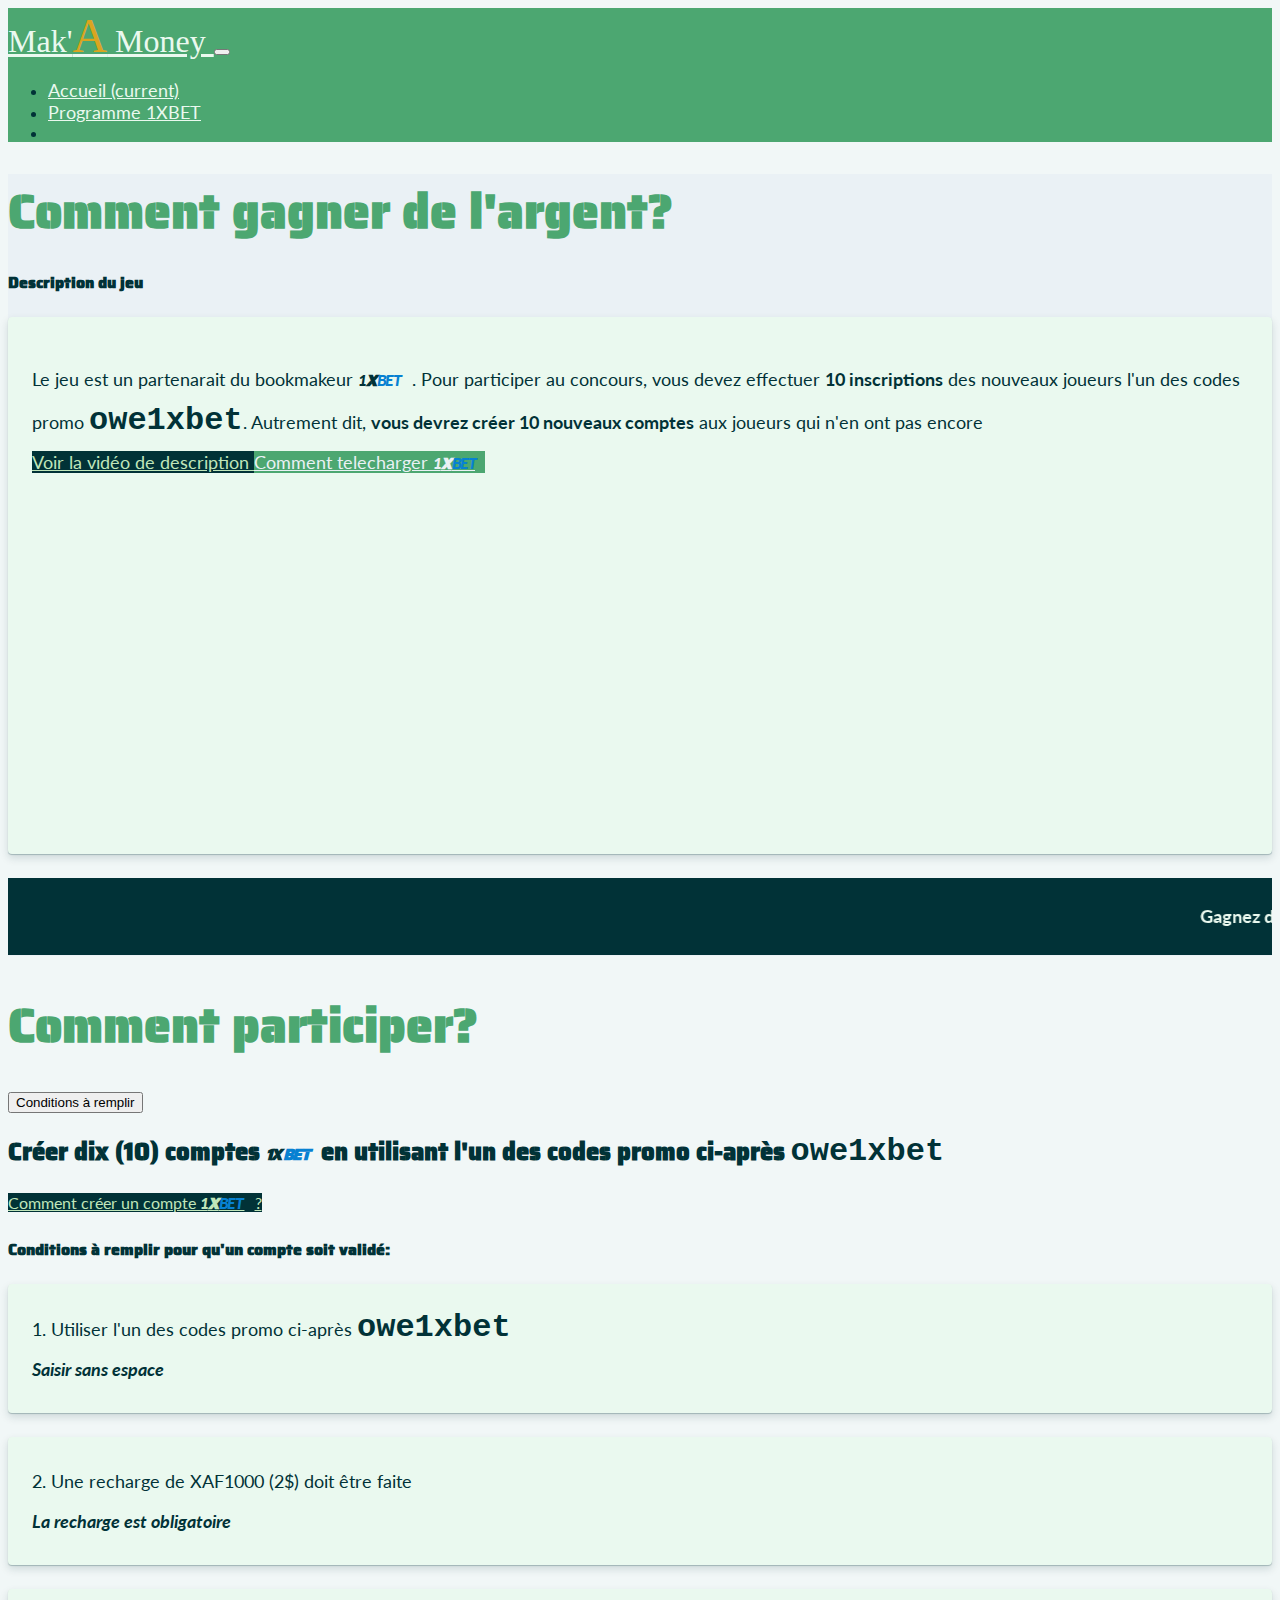
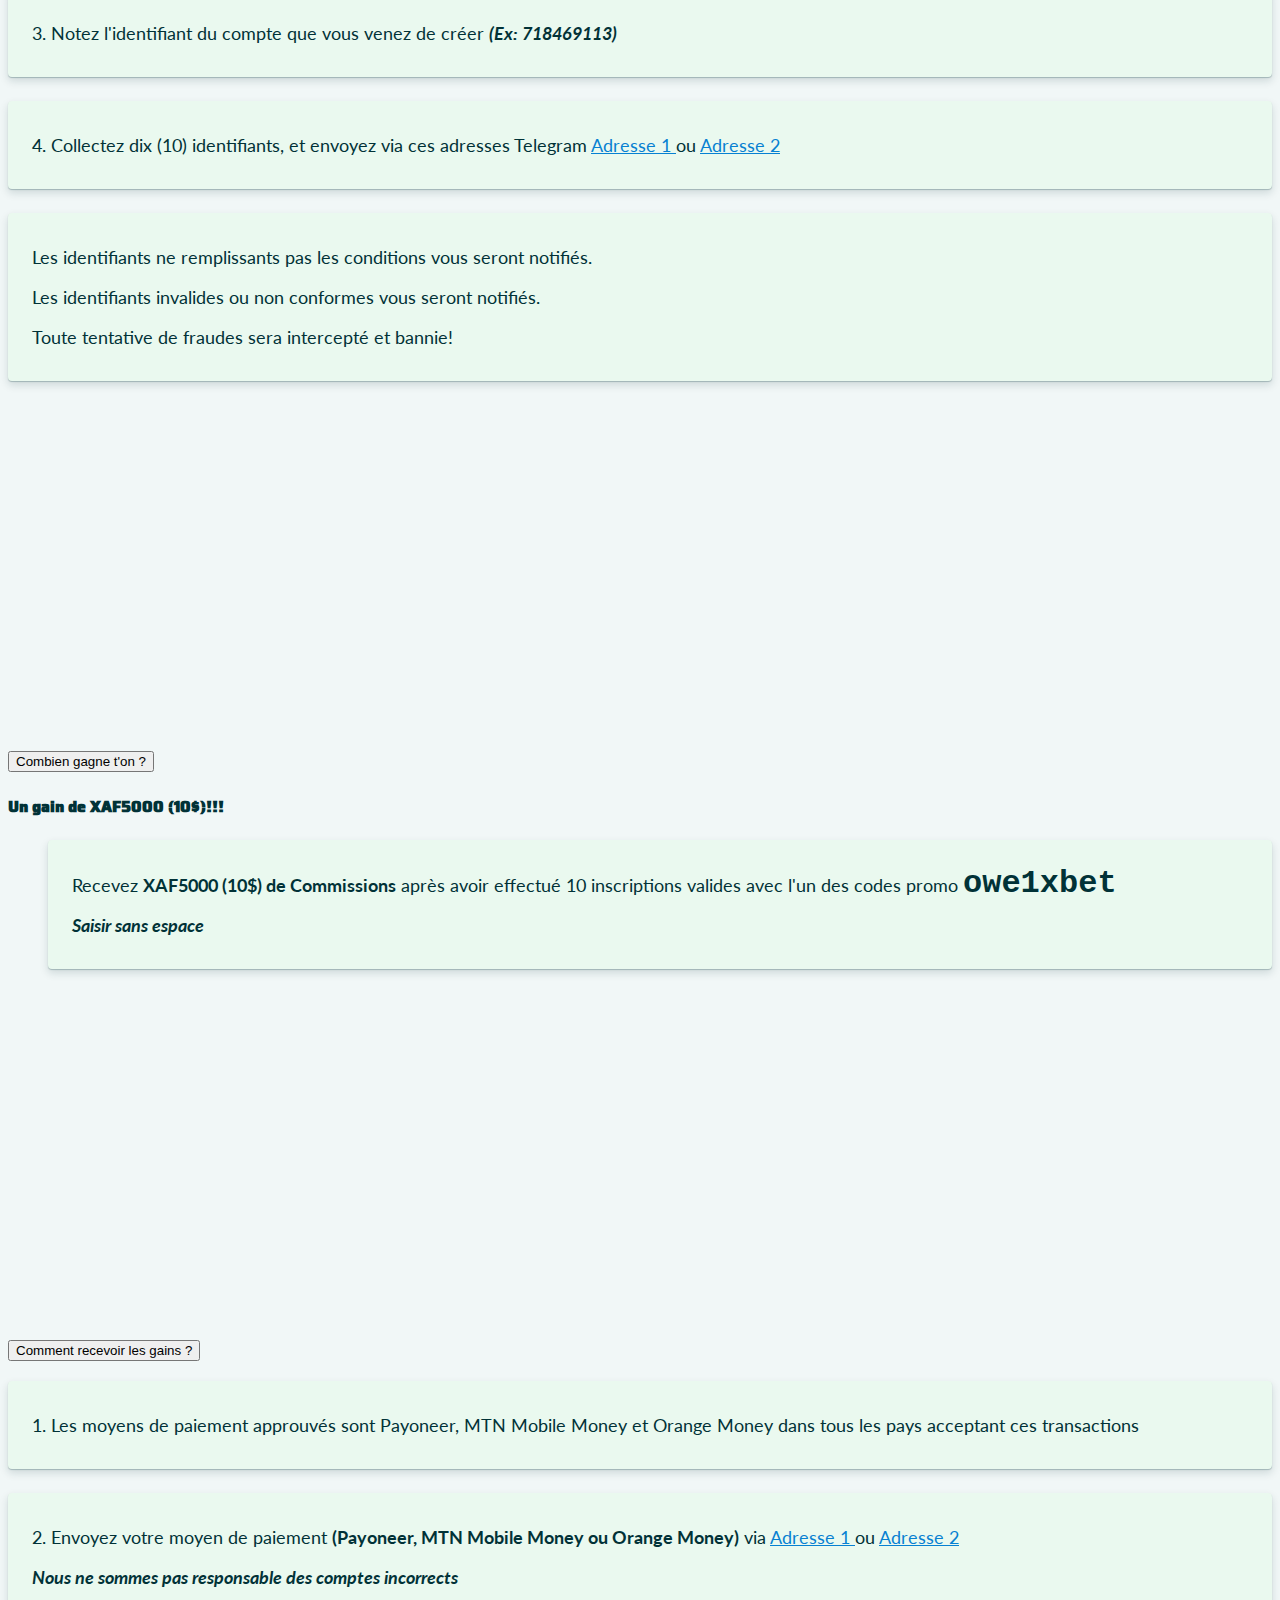
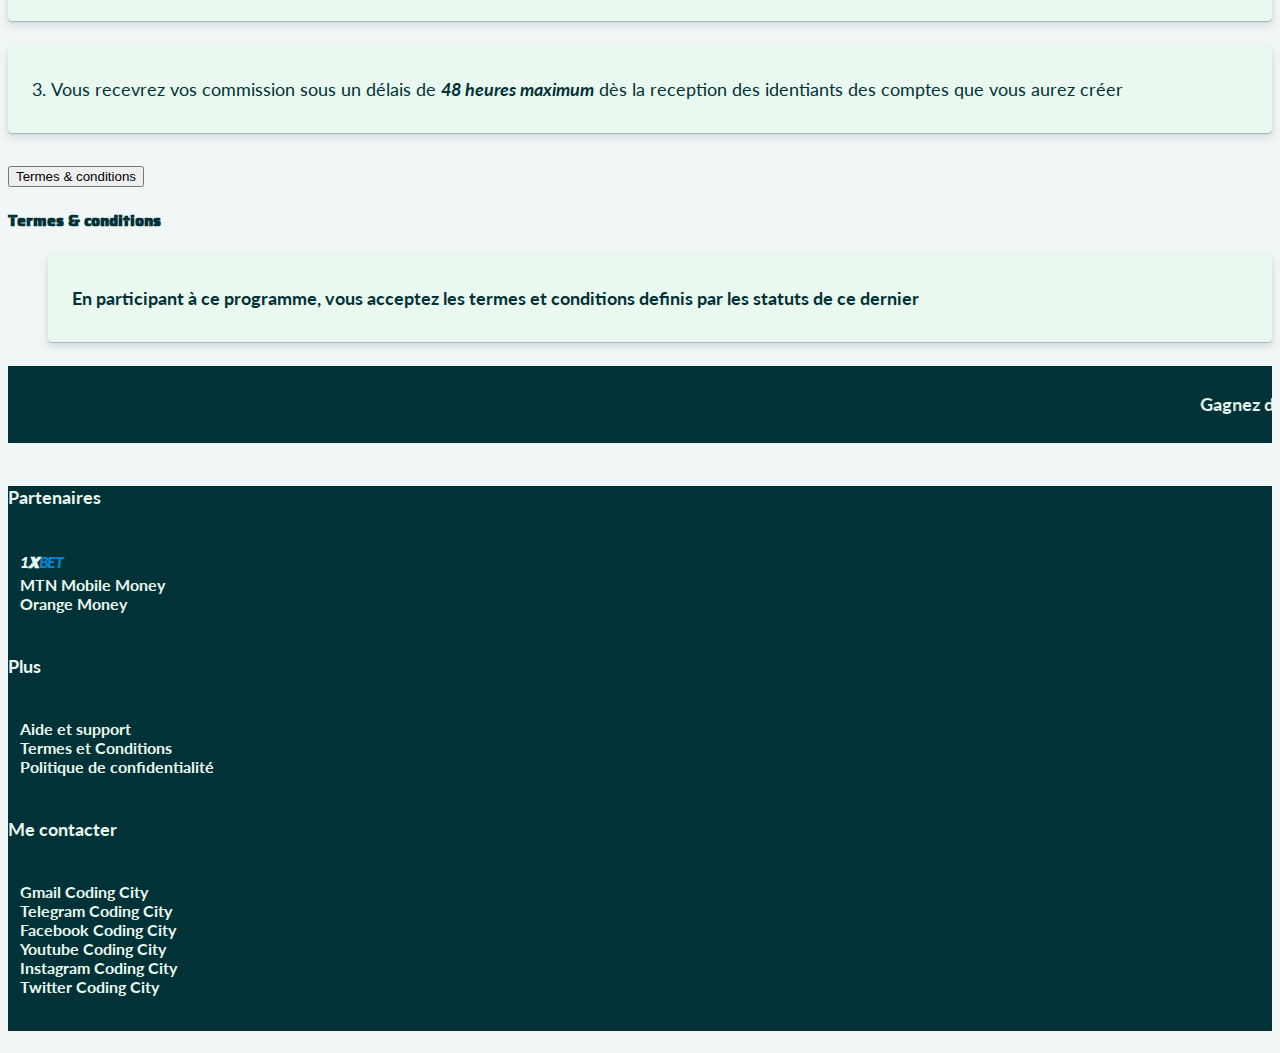
==== index.html @ d3e1996a "Update index.html" ====
<!DOCTYPE html>
<html lang="fr">

<head>
	<meta charset="UTF-8" />
	<meta http-equiv="X-UA-Compatible" content="IE=edge" />
	<meta name="viewport" content="width=device-width, initial-scale=1.0" />
	<link rel="apple-touch-icon" sizes="180x180" href="favicon/apple-touch-icon.png">
	<link rel="icon" type="image/png" sizes="32x32" href="favicon/favicon-32x32.png">
	<link rel="icon" type="image/png" sizes="16x16" href="favicon/favicon-16x16.png">
	<link rel="manifest" href="favicon/site.webmanifest">
	<link rel="stylesheet" href="assets/bootstrap.min.css" />
	<link rel="stylesheet" href="assets/styles.css" />
	<link rel="stylesheet" href="https://cdnjs.cloudflare.com/ajax/libs/font-awesome/6.0.0-beta3/css/all.min.css"
		integrity="sha512-Fo3rlrZj/k7ujTnHg4CGR2D7kSs0v4LLanw2qksYuRlEzO+tcaEPQogQ0KaoGN26/zrn20ImR1DfuLWnOo7aBA=="
		crossorigin="anonymous" referrerpolicy="no-referrer" />
	<title>Mak'A Money</title>
</head>

<body>
	<!-- Site navbar -->
	<nav class="navbar navbar-expand-lg cc-navbar">
		<div class="container-fluid">
			<a class="navbar-brand" id="cc-logo" href="#cc-banner">Mak'<span id="logoMoney">A</span> Money <i
					class="fas fa-coins"></i>
			</a>
			<button class="navbar-toggler" type="button" data-bs-toggle="collapse" data-bs-target="#navbarColor02"
				aria-controls="navbarColor02" aria-expanded="false" aria-label="Toggle navigation">
				<span class="navbar-toggler-icon"></span>
			</button>

			<div class="collapse navbar-collapse" id="navbarColor02">
				<ul class="navbar-nav ms-auto">
					<li class="nav-item">
						<a class="nav-link" href="#cc-banner">Accueil
							<span class="visually-hidden">(current)</span>
						</a>
					</li>
					<li class="nav-item">
						<a class="nav-link" href="#cc-game-desc">Programme 1XBET</a>
					</li>
					<li class="nav-item">
						<!-- <a class="nav-link" href="#">Programme Payoneer</a> -->
					</li>
					<!-- <li class="nav-item">
							<a class="nav-link" href="#">Programme PayQin</a>
						</li> -->
				</ul>
			</div>
		</div>
	</nav> <!-- End site navbar-->

	<!-- Site banner section-->
	<section class="cc-banner pb-5" id="cc-banner">
		<div class="container">
			<div class="row pt-md-5 pb-md-4 py-3">
				<div class="col-md-8 col-sm">
					<h1 class="cc-banner-title sairaStencil">Comment gagner de l'argent?</h1>
				</div>
			</div>
			<div class="row">
				<div class="col">
					<h4 class="cc-mini-title sairaStencil">Description du jeu</h4>
					<div class="cc-card-presentation cc-desc">
						<div class="row justify-content-between">
							<div class="col-md-6 col-sm-12">
								<p class="py-5 ps-4">
									Le jeu est un partenarait du bookmakeur 
									<span class="cc-1xbet">
										<em>
											1<span class="sairaStencil">X</span> <span class="cc-1xbet-sec-part">BET</span>
										</em>
									</span>. Pour participer au
									concours, vous devez effectuer <strong class="fs-3">10 inscriptions</strong> des
									nouveaux
									joueurs l'un des codes promo <b><code class="cc-promo-code">owe1xbet</code></b>.
									Autrement dit, <strong class="fs-4">vous
										devrez créer 10 nouveaux comptes</strong> aux joueurs qui n'en ont pas encore
									<br>

									<a href="https://youtu.be/HHEuaUzJqHI" target="_blank" class="btn cc-btn-dark mt-3">Voir la vidéo de description <i
											class="fa-brands fa-youtube fa-2x"></i></a>
									<a href="https://youtu.be/EqZHX2UQvHg" target="_blank" class="btn cc-btn-primary mt-3">
										Comment telecharger 
										<span class="cc-1xbet">
											<em>
												1<span class="sairaStencil">X</span> <span class="cc-1xbet-sec-part">BET</span>
											</em>
										</span>
										<i class="fa-brands fa-youtube fa-2x"></i>
									</a>
								</p>
							</div>
							<div class="col-md-6 col-sm-12">
								<iframe width="560" height="315" src="https://www.youtube.com/embed/HHEuaUzJqHI" title="YouTube video player" frameborder="0" allow="accelerometer; autoplay; clipboard-write; encrypted-media; gyroscope; picture-in-picture" allowfullscreen></iframe>
							</div>
						</div>
					</div>
				</div>
			</div>
		</div>
	</section><!-- End Site banner section -->

	<!-- Marquee section -->
	<section class="cc-marquee py-3" id="cc-marquee">
		<marquee behavior="" direction="">
			<p class="marqtext fix-marquee">
				<span>Gagnez de l'argent - </span>
				<strong class="fs-4">Effectuez 10 inscriptions</strong> <span class="cc-1xbet"><em>1<span
							class="sairaStencil">X</span> <span class="cc-1xbet-sec-part">BET</span> </em> </span> avec
							l'un des codes promo <b><code class="cc-promo-code">owe1xbet</code></b> et recevez <span>XAF 5000 (10 $)</span>
				de
				commissions. Lire les conditions ci-dessous <span class="cc-1xbet"><em>1<span class="sairaStencil">X</span> <span class="cc-1xbet-sec-part">BET</span> </em></span> Challenge.
			</p>
		</marquee>
	</section>
	<!-- End Marquee section -->


	<!-- Game description section-->
	<section class="cc-game-desc py-5" id="cc-game-desc">
		<div class="container">
			<div class="col-md-8 col-sm-12">
				<h1 class="cc-banner-title sairaStencil">Comment participer?</h1>
			</div>
			<div class="row">
				<div class="col">
					<div class="accordion" id="accordionCondition">
						<div class="accordion-item"><!-- Accordion Item1 -->
						  <h2 class="accordion-header" id="headingOne"><!-- Accordion Item1 heading -->
							<button class="accordion-button" type="button" data-bs-toggle="collapse"  data-bs-target="#collapseOne" aria-expanded="true" aria-controls="collapseOne">
								Conditions à remplir
							</button>
						  </h2><!-- End Accordion Item1 heading -->
						  <div id="collapseOne" class="accordion-collapse collapse show" aria-labelledby="headingOne">
							<div class="accordion-body">
								<div class="row">
									<div class="col-lg-9">
										<h2 class="sairaStencil">
											Créer dix (10) comptes 
											<span class="cc-1xbet">
												<em>
													1<span class="sairaStencil">X</span> <span class="cc-1xbet-sec-part">BET</span>
												</em>
											</span> 
											en utilisant l'un des codes promo ci-après <b><code class="cc-promo-code">owe1xbet</code></b>
										</h2>
									</div>
									<div class="col-lg-3">
										<a href="https://youtu.be/HHEuaUzJqHI" target="_blank" class="btn cc-btn-dark">
											Comment créer un compte 
											<span class="cc-1xbet">
												<em>1<span class="sairaStencil">X</span> <span class="cc-1xbet-sec-part">BET</span></em>
											</span>
											? 
											<i class="fa-brands fa-youtube fa-2x"></i></a>
									</div>
								</div>
								<h4 class="cc-conditions py-3 sairaStencil">Conditions à remplir pour qu'un compte soit
									validé:
								</h4>
								<div class="row">
									<div class="cc-list">
										<ol class="row">
											<div class="col-md-6 col-sm-12">
												<li class="cc-card-presentation">
													Utiliser l'un des codes promo ci-après <b><code class="cc-promo-code">owe1xbet</code></b> <br>
													<i class="fa-solid fa-triangle-exclamation"></i> <strong><em>Saisir sans espace</em></strong>
												</li>
											</div>
											<div class="col-md-6 col-sm-12">
												<li class="cc-card-presentation">
													Une recharge de XAF1000 (2$) doit être faite <br>
													<i class="fa-solid fa-triangle-exclamation"></i> <strong><em>La recharge est obligatoire</em></strong>
												</li>
											</div>
											<div class="col-md-6 col-sm-12">
												<li class="cc-card-presentation">
													Notez l'identifiant du compte que vous venez de créer <strong><em> (Ex:
															718469113)</em></strong> 
												</li>
											</div>
											<div class="col-md-6 col-sm-12">
												<li class="cc-card-presentation">
													Collectez dix (10) identifiants, et envoyez via ces adresses Telegram 
													<a href="https://t.me/CodingCity" target="_blank" class="cc-telegram">
														Adresse 1 <i class="fa-brands fa-telegram"></i>
													</a> ou 
													<a href="https://t.me/CodingCity237" target="_blank" class="cc-telegram">
														Adresse 2 <i class="fa-brands fa-telegram"></i>
													</a>
												</li>
											</div>
										</ol>
									</div>
								</div>
								<div class="row">
									<div class="col-md-6 col-sm-12">
										<ul class="row cc-card-presentation cc-game-desc-ul">
											<div class="col-12">
												<li class="">
													<i class="fa-solid fa-triangle-exclamation"></i> Les identifiants ne
													remplissants pas les conditions vous seront notifiés.
												</li>
											</div>
											<div class="col-12">
												<li class="">
													<i class="fa-solid fa-triangle-exclamation"></i> Les identifiants invalides
													ou
													non conformes vous seront notifiés.
												</li>
											</div>
											<div class="col-12">
												<li class="">
													<i class="fa-solid fa-triangle-exclamation"></i> Toute tentative de fraudes
													sera
													intercepté et bannie!
												</li>
											</div>
										</ul>
									</div>
									<div class="col-md-6 col-sm-12">
										<iframe width="560" height="315" src="https://www.youtube.com/embed/HHEuaUzJqHI" title="YouTube video player" frameborder="0" allow="accelerometer; autoplay; clipboard-write; encrypted-media; gyroscope; picture-in-picture" allowfullscreen></iframe>
										<!-- <img src="assets/img/1xbetpromo.jpg" alt="" class="img-fluid"> -->
									</div>
								</div>
							</div>
						  </div>
						</div><!-- End Accordion Item1 -->


						<div class="accordion-item"><!-- Accordion Item2 -->
						  <h2 class="accordion-header" id="headingTwo"> <!-- Accordion Item2 heading -->
							<button class="accordion-button collapsed" type="button" data-bs-toggle="collapse"  data-bs-target="#collapseTwo" aria-expanded="false" aria-controls="collapseTwo">
							  Combien gagne t'on ?
							</button>
						  </h2><!-- End Accordion Item2 heading -->
						  <div id="collapseTwo" class="accordion-collapse collapse" aria-labelledby="headingTwo">
							<div class="accordion-body">
								<h4 class="sairaStencil h2 lh-lg">Un gain de XAF5000 (10$)!!!</h4>
	
								<div class="cc-list">
									<ul class="row cc-game-desc-ul p-0">
										<div class="col-md-6 col-sm-12">
											<li class="cc-card-presentation">
												Recevez <strong>XAF5000 (10$) de Commissions</strong> après avoir effectué 10
												inscriptions valides avec l'un des codes promo <b><code class="cc-promo-code">owe1xbet</code></b> <br>
												<i class="fa-solid fa-triangle-exclamation"></i> <strong><em>Saisir sans espace</em></strong>
											</li>
										</div>
										<div class="col-md-6 col-sm-12">
											<li class="">
												<iframe width="560" height="315" src="https://www.youtube.com/embed/HHEuaUzJqHI" title="YouTube video player" frameborder="0" allow="accelerometer; autoplay; clipboard-write; encrypted-media; gyroscope; picture-in-picture" allowfullscreen></iframe>
	
												<!-- <a href="https://youtu.be/j9X9l12OfdM" target="_blank" class="btn cc-btn-dark">Comment créer un compte <span
														class="cc-1xbet"><em>1<span class="sairaStencil">X</span>
															<span class="cc-1xbet-sec-part">BET</span> </em></span>? <i
														class="fa-brands fa-youtube fa-2x"></i></a> -->
											</li>
										</div>
									</ul>
								</div>
							</div>
						  </div>
						</div><!-- End Accordion Item2 -->


						<div class="accordion-item"><!-- Accordion Item3 -->
						  <h2 class="accordion-header" id="headingThree"><!-- Accordion Item3 heading -->
							<button class="accordion-button collapsed" type="button" data-bs-toggle="collapse"  data-bs-target="#collapseThree" aria-expanded="false" aria-controls="collapseThree">
							  Comment recevoir les gains ?
							</button>
						  </h2><!-- End Accordion Item3 heading -->
						  <div id="collapseThree" class="accordion-collapse collapse" aria-labelledby="headingThree">
							<div class="accordion-body">
								<div class="cc-list">
									<ol class="row">
										<div class="col-md-6 col-sm-12">
											<li class="cc-card-presentation">
												Les moyens de paiement approuvés sont Payoneer, MTN Mobile Money et Orange Money
												dans tous les pays acceptant ces transactions
											</li>
										</div>
										<div class="col-md-6 col-sm-12">
											<li class="cc-card-presentation">
												Envoyez votre moyen de paiement <strong>(Payoneer, MTN Mobile Money ou
													Orange Money)</strong> via 
												<a href="https://t.me/CodingCity" target="_blank" class="cc-telegram">
													Adresse 1 <i class="fa-brands fa-telegram"></i>
												</a> ou
												<a href="https://t.me/CodingCity237" target="_blank" class="cc-telegram">
													Adresse 2 <i class="fa-brands fa-telegram"></i>
												</a> 
												<br>
												<i class="fa-solid fa-triangle-exclamation"></i> <strong><em>Nous ne sommes pas
														responsable des comptes incorrects</em></strong>
											</li>
										</div>
										<div class="col-md-6 col-sm-12">
											<li class="cc-card-presentation">
												Vous recevrez vos commission sous un délais de <strong><em> 48 heures
														maximum</em></strong> dès la reception des identiants des comptes que
												vous aurez créer
											</li>
										</div>
									</ol>
								</div>
							</div>
						  </div>
						</div><!-- End Accordion Item3 -->
					  </div>


						<div class="accordion-item"><!-- Accordion Item4 -->
						  <h2 class="accordion-header" id="headingFour"><!-- Accordion Item4 heading -->
							<button class="accordion-button collapsed" type="button" data-bs-toggle="collapse"  data-bs-target="#collapseFour" aria-expanded="false" aria-controls="collapseFour">
							  Termes & conditions
							</button>
						  </h2><!-- End Accordion Item4 heading -->
						  <div id="collapseFour" class="accordion-collapse collapse" aria-labelledby="headingFour">
							<div class="accordion-body">
								<h4 class="sairaStencil h2 lh-lg">Termes & conditions</h4>
								<div class="cc-list">
									<ul class="cc-game-desc-ul ps-0">
										<li class="cc-card-presentation">
											<i class="fa-solid fa-triangle-exclamation"></i> <strong>En participant à ce
												programme, vous acceptez les termes et conditions definis par les statuts de
												ce dernier</strong>
										</li>
									</ul>
								</div>
							</div>
						  </div>
						</div><!-- End Accordion Item4 -->
					  </div>
				</div>
			</div>
		</div>
	</section> <!-- End game description section -->

	<!-- Marquee section -->
	<section class="cc-marquee py-3" id="cc-marquee">
		<marquee behavior="" direction="">
			<p class="marqtext fix-marquee">
				<span>Gagnez de l'argent - </span>
				<strong class="fs-4">Effectuez 10 inscriptions</strong> <span class="cc-1xbet"><em>1<span
							class="sairaStencil">X</span> <span class="cc-1xbet-sec-part">BET</span> </em> </span> avec
							l'un des codes promo <b><code class="cc-promo-code">owe1xbet</code></b> et recevez <span>XAF 5000 (10 $)</span> de
				commissions. Lire les conditions ci-dessous <span class="cc-1xbet"><em>1<span class="sairaStencil">X</span> <span class="cc-1xbet-sec-part">BET</span> </em></span> Challenge.
			</p>
		</marquee>
	</section>
	<!-- End Marquee section -->

	<!--================ start footer Area  =================-->
	<footer class="cc-footer py-5">
		<div class="container-fluid">
			<div class="row justify-content-center lh-lg">
				<div class="col-lg-3  col-md-3 col-sm-6">
					<div class="single-footer-widget cc-footer-bloc">
						<h6 class="cc-footer-title">Partenaires</h6>
						<ul class="list">
							<li><a href="#">
									<span class="cc-1xbet"><em>1<span class="sairaStencil">X</span> <span
												class="cc-1xbet-sec-part">BET</span> </em>
									</span>
								</a></li>
							<!-- <li><a href="#">Payoneer</a></li> -->
							<li><a href="#">MTN Mobile Money</a></li>
							<li><a href="#">Orange Money</a></li>
						</ul>
					</div>
				</div>
				<div class="col-lg-3  col-md-3 col-sm-6">
					<div class="single-footer-widget cc-footer-bloc">
						<h6 class="cc-footer-title">Plus</h6>
						<ul class="list">
							<li><a href="#">Aide et support</a></li>
							<li><a href="#">Termes et Conditions</a></li>
							<li><a href="#">Politique de confidentialité</a></li>
						</ul>
					</div>
				</div>
				<div class="col-lg-3  col-md-3 col-sm-6">
					<div class="single-footer-widget cc-footer-bloc">
						<h6 class="cc-footer-title">Me contacter</h6>
						<ul class="list">
							<li><a href="mailto:oweihiof@gmail.com" target="_blank"><i class="fas fa-envelope"></i> Gmail Coding City </a></li>
							<li><a href="https://t.me/CodingCity" target="_blank"><i class="fa-brands fa-telegram"></i> Telegram Coding City </a></li>
							<li><a href="https://www.facebook.com/codingcity237" target="_blank"><i class="fab fa-facebook"></i> Facebook Coding City </a></li>
							<li><a href="https://www.youtube.com/c/CodingCity" target="_blank"><i class="fab fa-youtube"></i> Youtube Coding City </a></li>
							<li><a href="https://www.instagram.com/codingcity237" target="_blank"><i class="fab fa-instagram"></i> Instagram Coding City </a></li>
							<li><a href="https://twitter.com/Nephilim237" target="_blank"><i class="fab fa-twitter-square"></i> Twitter Coding City </a></li>
						</ul>
					</div>
				</div>
			</div>
			<div class="row footer-bottom justify-content-center align-items-center">
				Copyright &copy;
				<script>document.write(new Date().getFullYear());</script> Coding City. Tous droits reservés
			</div>
		</div>
	</footer>
	<!--================ End footer Area  =================-->


	<script src="https://cdn.jsdelivr.net/npm/bootstrap@5.0.2/dist/js/bootstrap.bundle.min.js"
		integrity="sha384-MrcW6ZMFYlzcLA8Nl+NtUVF0sA7MsXsP1UyJoMp4YLEuNSfAP+JcXn/tWtIaxVXM"
		crossorigin="anonymous"></script>

	<script>

	</script>
</body>

</html>
---- assets/styles.css ----
@import url('https://fonts.googleapis.com/css2?family=Lato:wght@100;300;400;700;900&family=Redressed&display=swap');
@import url('https://fonts.googleapis.com/css2?family=Saira+Stencil+One&display=swap');

:root {
	--cc-primary: #4ca771;
	--cc-secondary: #c0e6ba;
	--cc-dark: #013237;
	--cc-light: #eaf9ef;
	--cc-white: #eaf1f5;
	--cc-black: #232323;
	--test: rgba(1, 50, 55, 0.709);
}

.sairaStencil {
	font-family: 'Saira Stencil One', cursive;
}
.redressed {
	font-family: 'Redressed', cursive;
}
.lato {
	font-family: 'Lato', sans-serif;
}


body {
	font-family: 'Lato', sans-serif;
	font-weight: 400;
	background-color: #f1f7f7;
	color: var(--cc-dark);
	letter-spacing: initial;
}

h1, h2, h3, h4, h5, h6, .h1, .h2, .h3, .h4, .h5, .h6, .btn {
	text-transform: initial;
	letter-spacing: initial;
}

/* ===== Common styles zone ===== */

p .btn {
	margin-top: 1rem;
}

/* .cc-mini-title {
	padding-left: 24px;
} */

.cc-1xbet {
	font-size: 16px;
	font-weight: 900;
	letter-spacing: -1.5px;
	margin-right: 10px;
}

.cc-1xbet .cc-1xbet-sec-part {
	color: #0781d2;
}

.cc-promo-code {
	font-size: 32px;
	/* color: var(--cc-primary); */
}

.cc-telegram {
	color: #0781d2;
}
/* ===== End common styles zone ===== */


/* ===== Navbar Zone ===== */

.cc-navbar {
	text-transform: initial;
	padding-top: 0;
	padding-bottom: 0;
	background-color: var(--cc-primary);
}

.cc-navbar .navbar-brand, .cc-navbar .nav-link {
	color: var(--cc-light);
}
.cc-navbar .nav-link {
	font-size: 18px;
}

.cc-navbar .nav-link:hover {
	color: var(--cc-dark);
}

#cc-logo {
	font-family: 'Redressed', cursive;
	font-size: 32px;
}

#cc-logo i {
	color: goldenrod;
}

#logoMoney {
	font-size: 48px;
	color: goldenrod;
}

@media (max-width: 800px) {
	#cc-logo {
		font-size: 24px;
	}
}

/* ===== End Navbar zone ===== */

/* ===== Banner zone ===== */
.cc-banner {
	background-color: var(--cc-white);
	color: var(--cc-dark);
}
.cc-banner-title {
	font-size: 48px;
	margin-bottom: 16px;
	color: var(--cc-primary);
}

@media (max-width: 600px) {
	.cc-banner-title {
		font-size: 32px;
	}
}

iframe {
	width: 100%;
	/* height: 100%; */
}

.cc-desc {
	display: flex;
	align-items: center;
	justify-content: center;
	flex-wrap: wrap;
}
.cc-card-presentation {
	background-color: var(--cc-light);
	padding: 24px;
	margin-bottom: 24px;
	font-size: 18px;
	line-height: 40px;
	border-radius: 4px;
	box-shadow: 0 4px 8px rgba(1, 50, 55, 0.15), 0 1px 1px rgba(1, 50, 55, 0.25);
}

@media (max-width: 600px) {
	.cc-card-presentation {
		font-size: 16px;
		line-height: 32px;
	}

	p {
		font-size: 16px;
		line-height: 32px;
	}
}

.cc-card-presentation img {
	border-radius: 12px;
}
/* ===== End Banner zone ===== */


/* ===== Marquee zone ===== */
.cc-marquee {
	background-color: var(--cc-dark);
	color: var(--cc-light);
	font-size: 18px;
	font-weight: 700;
	border-bottom: 1px solid var(--cc-white);
}
/* ===== End Marquee zone ===== */

/* ===== Conditions Zone ==== */

.cc-game-desc {
	min-height: 800px;
}

/* .cc-list {
	padding: 0 12px;
} */

.cc-game-desc ol {
	padding-left: 0;
	list-style-position: inside;
}

.cc-game-desc ul.cc-game-desc-ul {
	list-style-position: inside;
	list-style-type: none;
}

.cc-game-desc .nav-tabs {
	border-bottom: 1px solid var(--cc-dark);
}

.cc-game-desc .nav-tabs .nav-link.active {
	color: var(--cc-light);
	background-color: var(--cc-dark);
	border-color: var(--cc-dark);
}

.cc-game-desc .nav-tabs .nav-link:hover {
	border: 1px solid var(--cc-light);
	background-color: var(--cc-primary);
	color: var(--cc-white);
}

/* .cc-game-desc #myConditions {
	padding-left: 24px;
	border-left: 1px solid var(--cc-dark);
} */

/* ===== End Conditions zone ===== */


/* ===== Footer zone ===== */
.cc-footer  {
	background-color: var(--cc-dark);
}

.cc-footer h6 {
	font-size: 18px;
	color: var(--cc-light);
}

.cc-footer ul {
	list-style-type: none;
	padding-left: 12px;
}

.cc-footer a {
	text-decoration: none;
	color: var(--cc-light);
	/* font-size: 16px; */
	font-weight: 700;
	transition: color .3s;
}

.cc-footer a:hover {
	color: var(--cc-primary);
}
/* ===== End footer zone ===== */




/* ====== Button zone ===== */
.cc-btn-dark {
	background-color: var(--cc-dark);
	color: var(--cc-secondary);
}

.cc-btn-dark:hover {
	background-color: var(--cc-secondary);
	color: var(--cc-dark);
}

.cc-btn-primary {
	background-color: var(--cc-primary);
	color: var(--cc-white);
}

.cc-btn-primary:hover {
	background-color: var(--cc-white);
	color: var(--cc-primary);
}

.btn .fa-brands {
	vertical-align: middle;
}
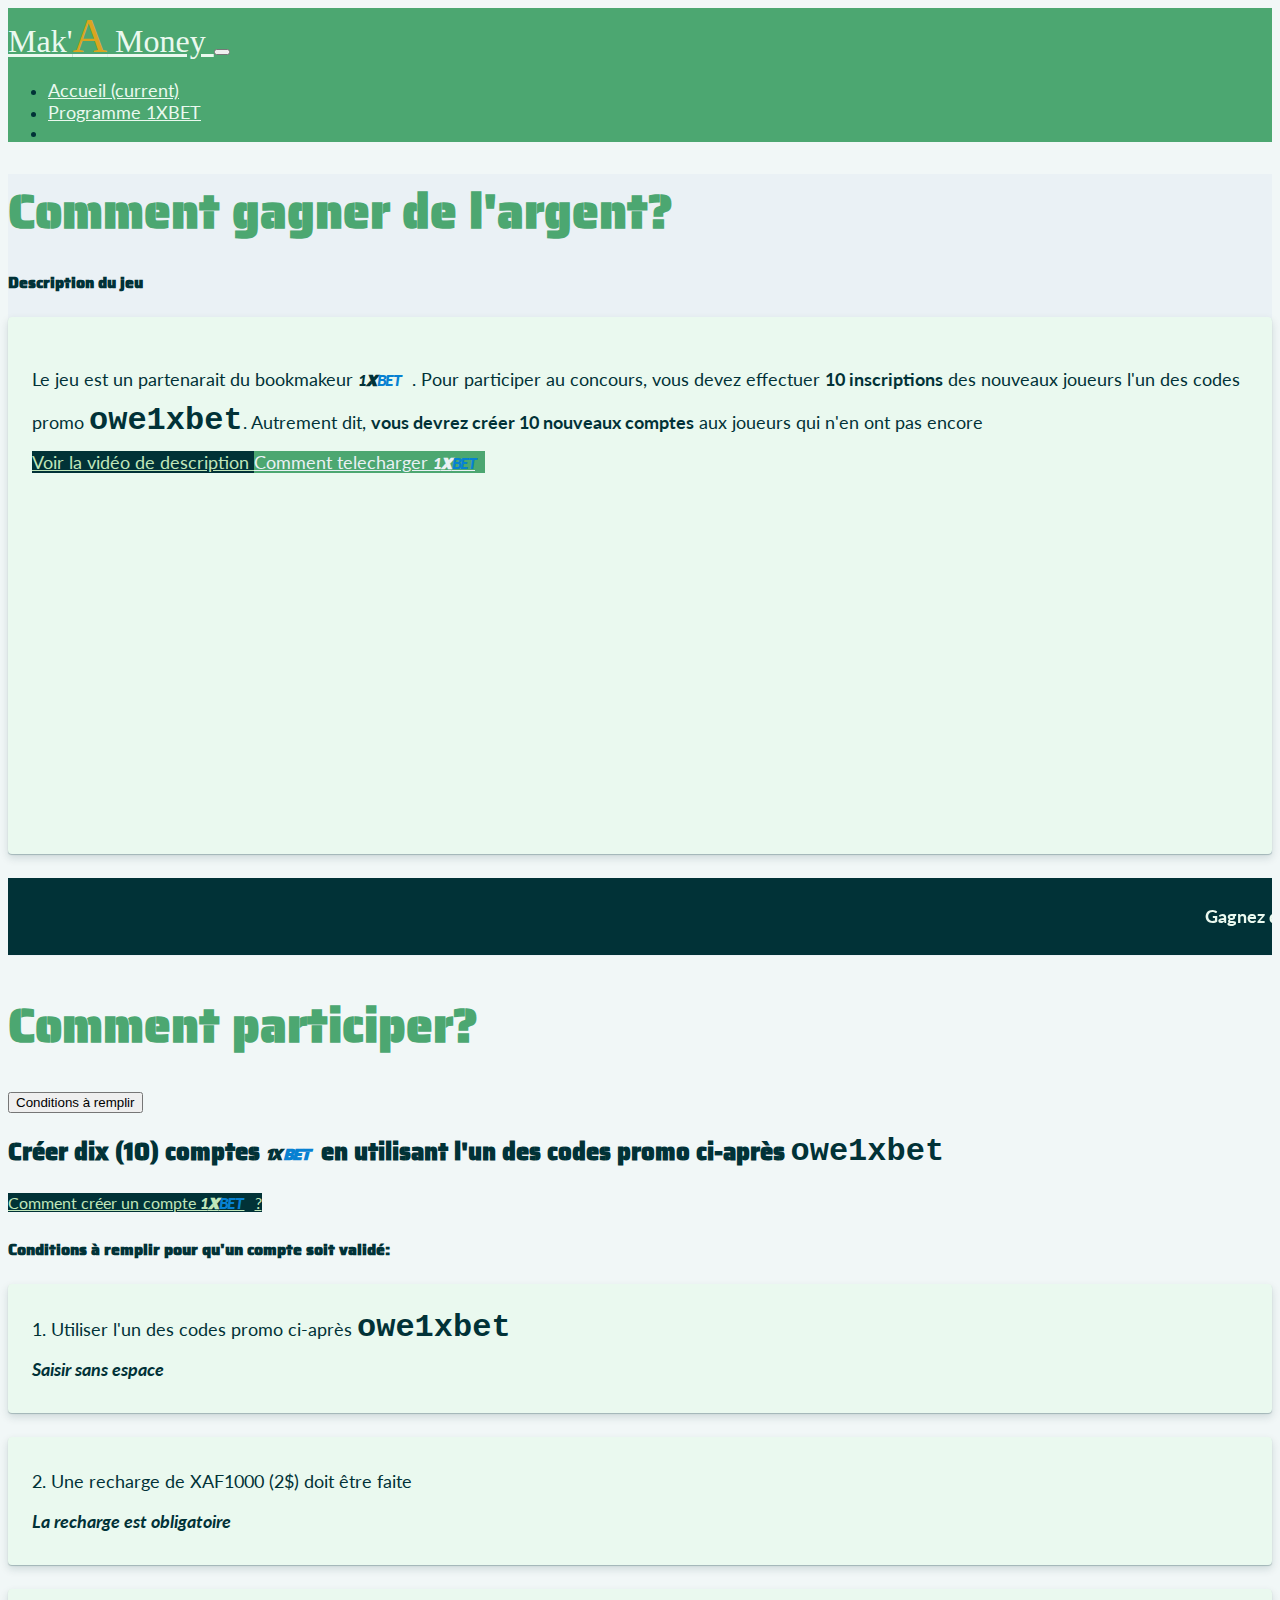
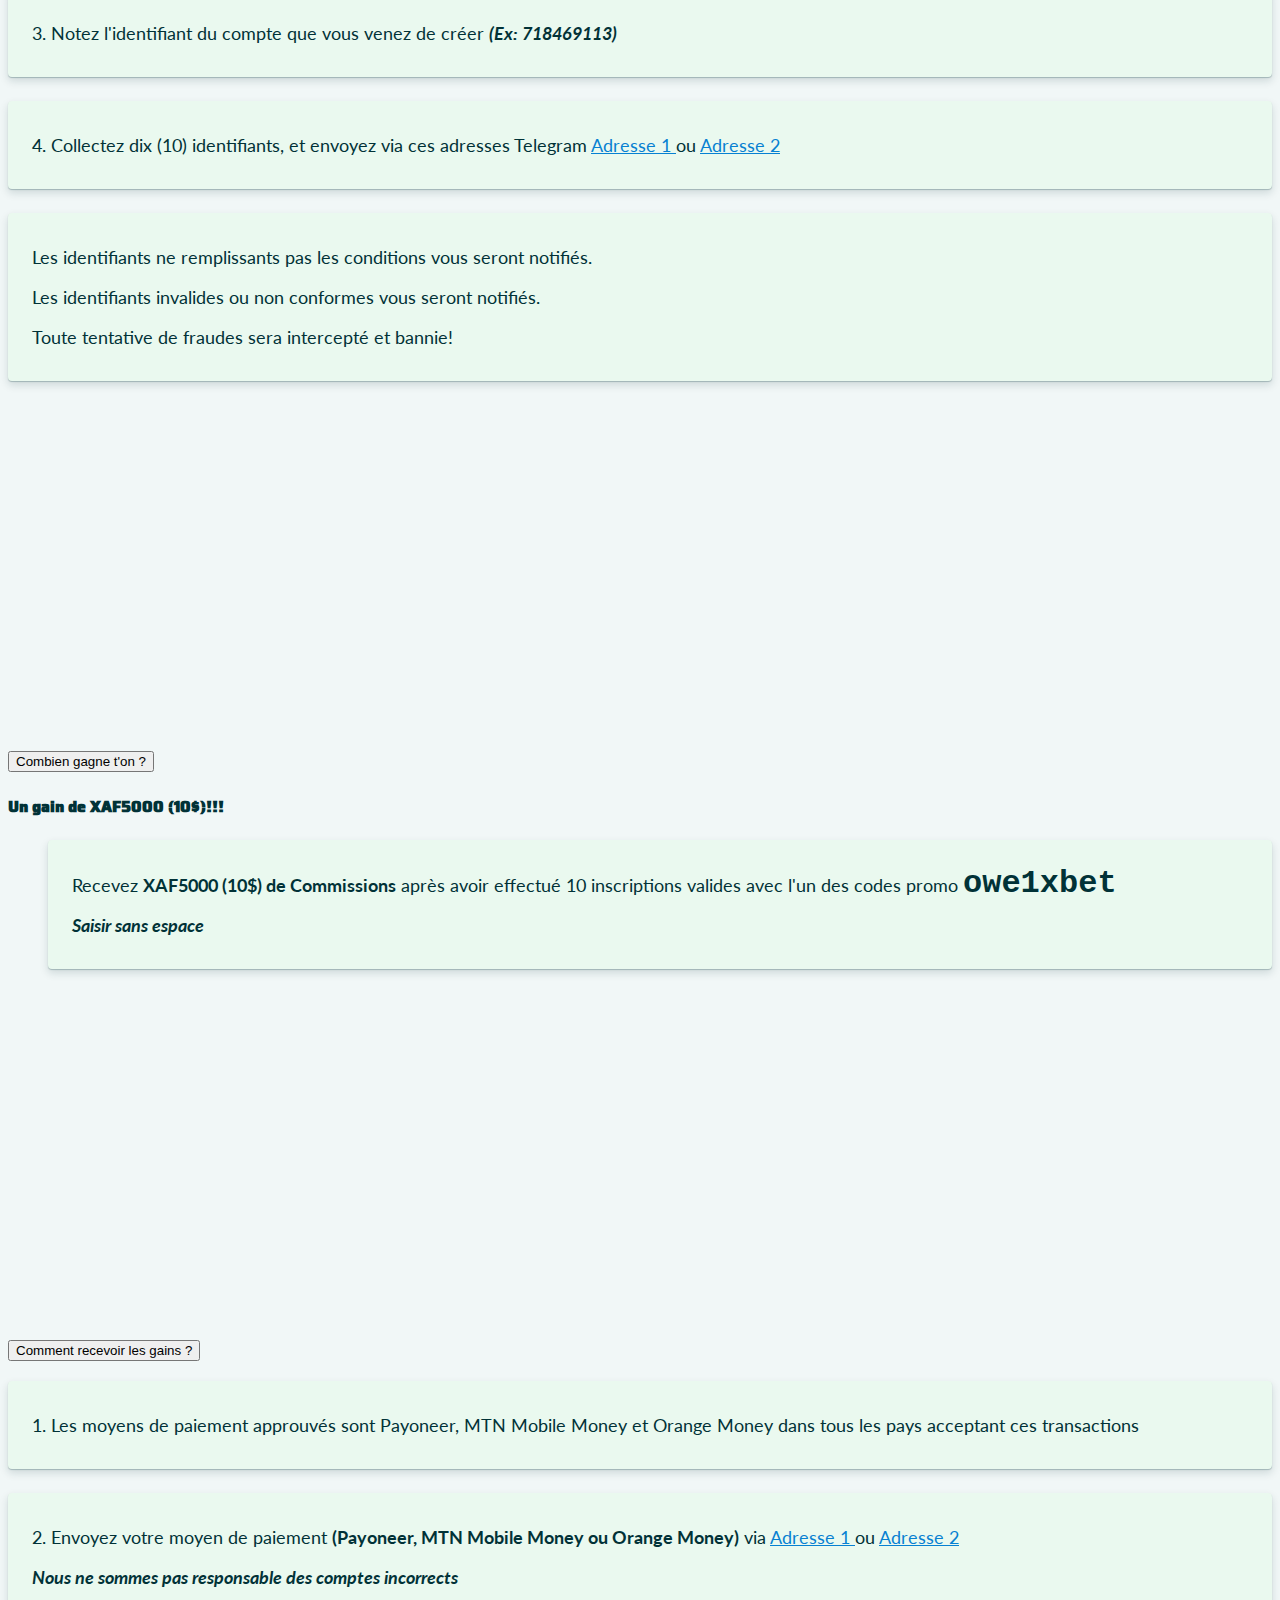
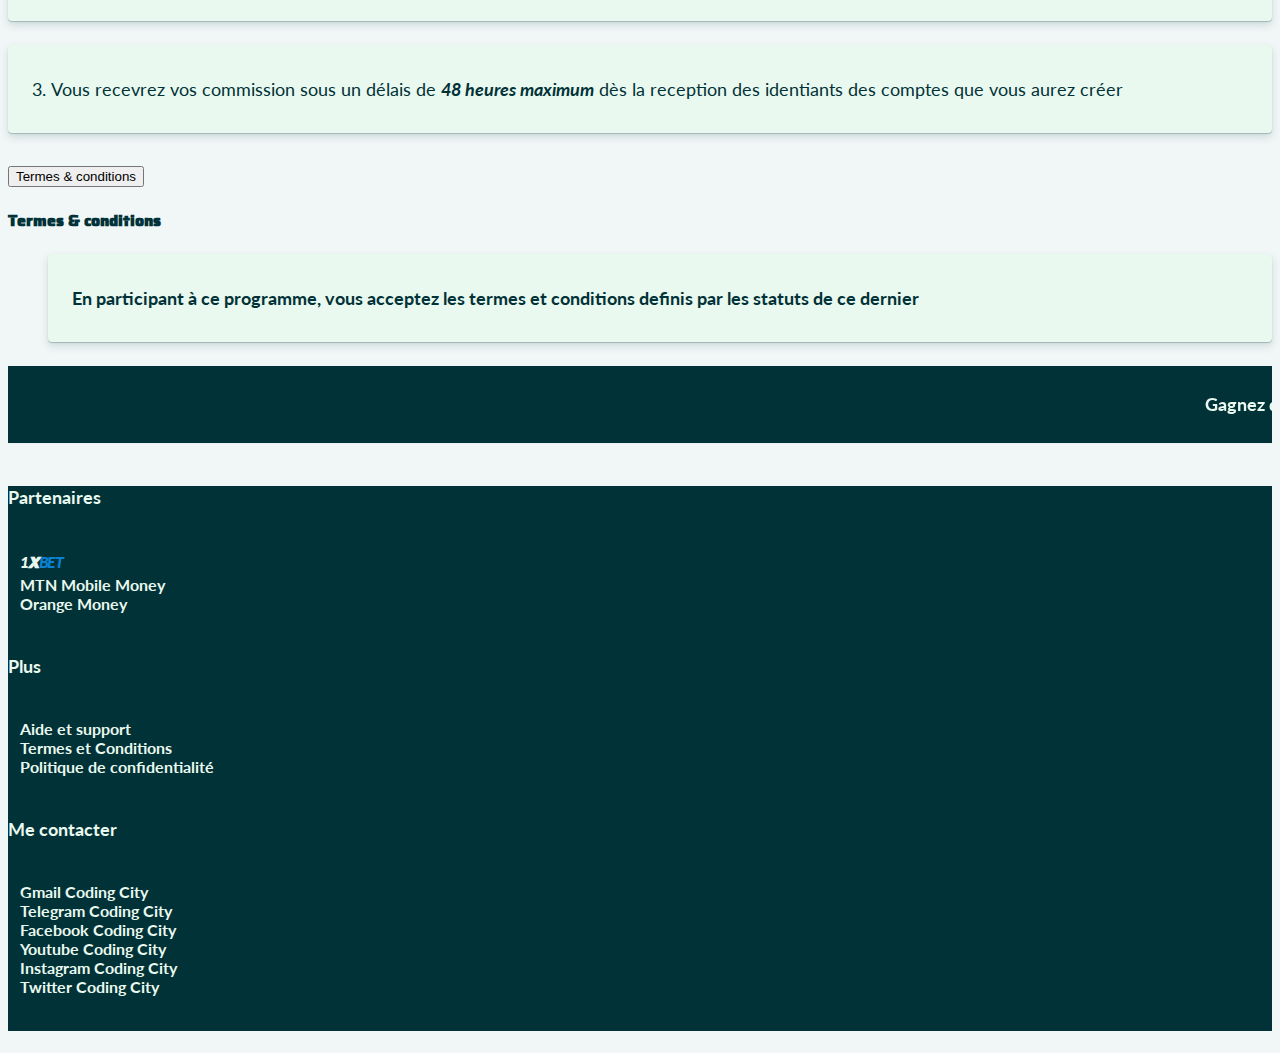
==== commit d36fff4f: "Insertion du code google Ads" ====
--- a/index.html
+++ b/index.html
@@ -2,6 +2,8 @@
 <html lang="fr">
 
 <head>
+	<!-- Global site tag (gtag.js) - Google Ads: 10827875896 --> <script async src="https://www.googletagmanager.com/gtag/js?id=AW-10827875896"></script> <script> window.dataLayer = window.dataLayer || []; function gtag(){dataLayer.push(arguments);} gtag('js', new Date()); gtag('config', 'AW-10827875896'); </script>
+	<!-- Event snippet for Autre conversion page --> <script> gtag('event', 'conversion', {'send_to': 'AW-10827875896/8yg1CNL-mtsDELiMkaso'}); </script>
 	<meta charset="UTF-8" />
 	<meta http-equiv="X-UA-Compatible" content="IE=edge" />
 	<meta name="viewport" content="width=device-width, initial-scale=1.0" />
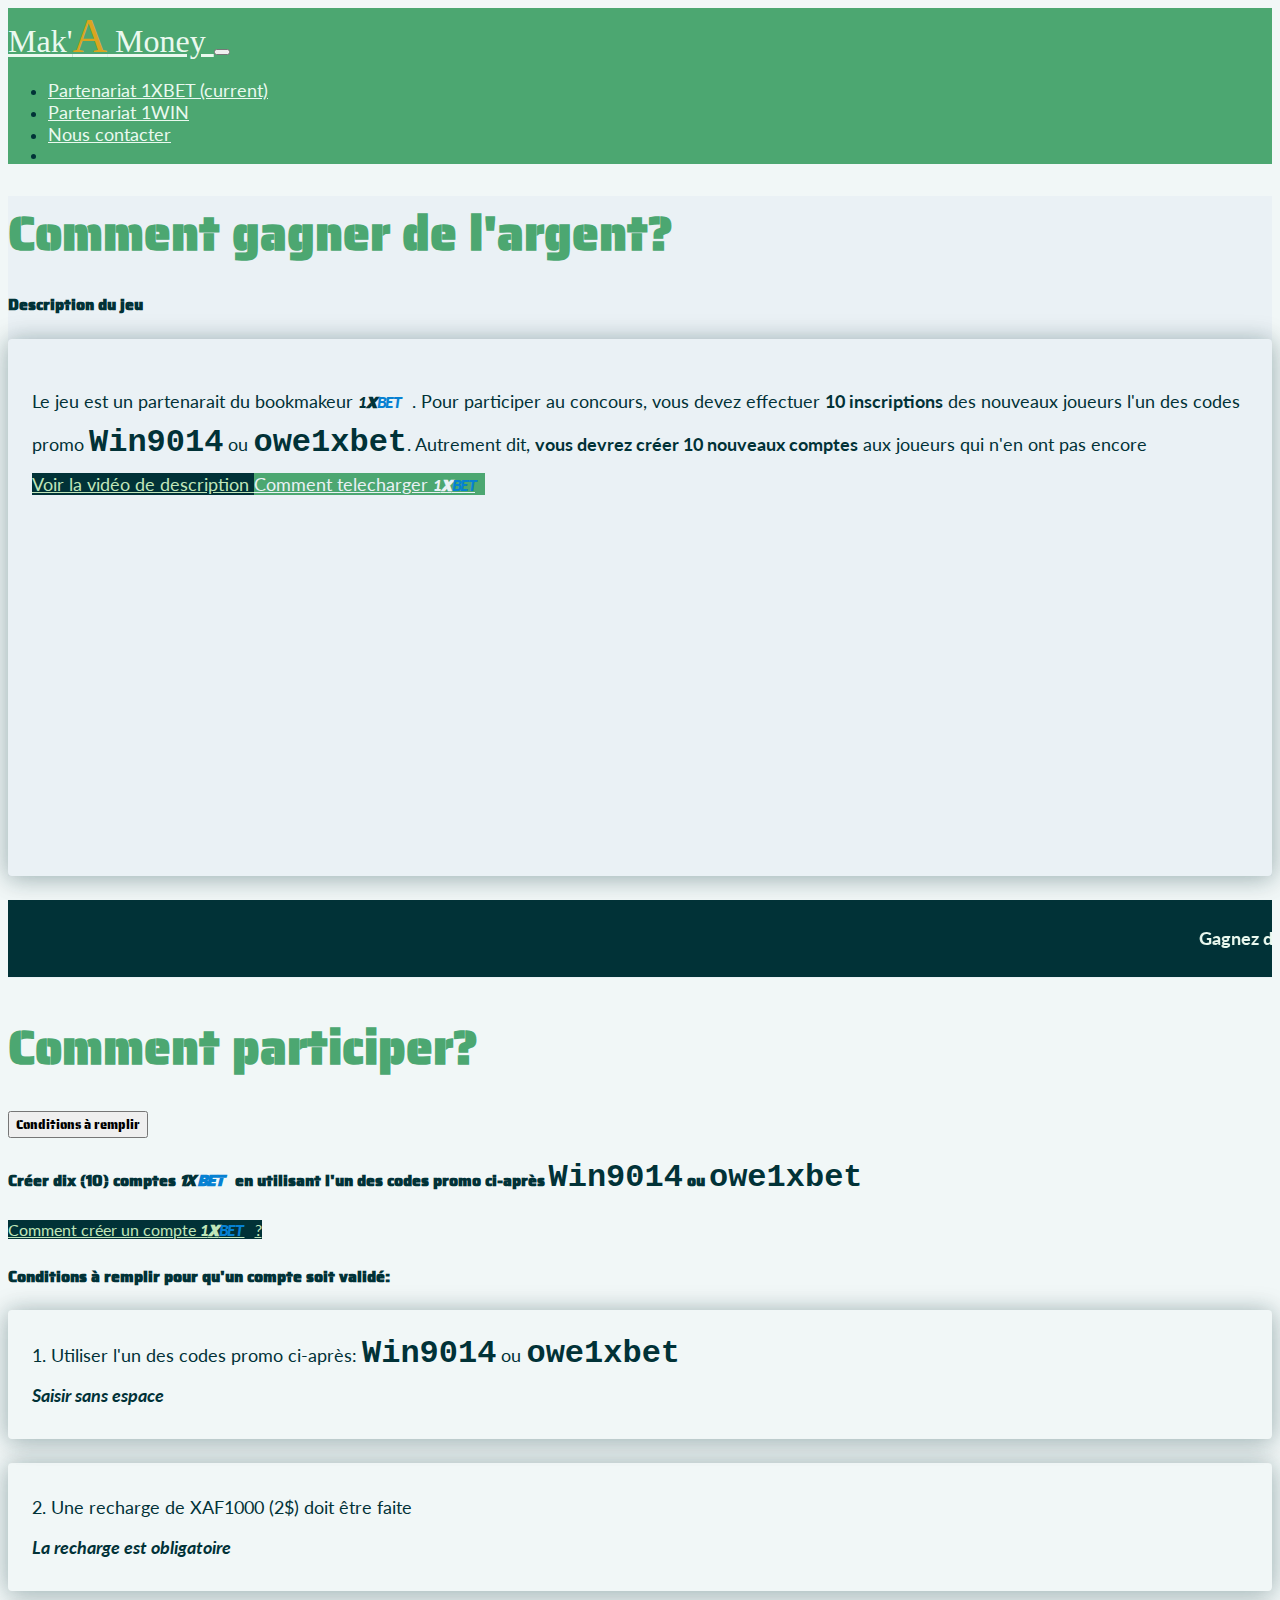
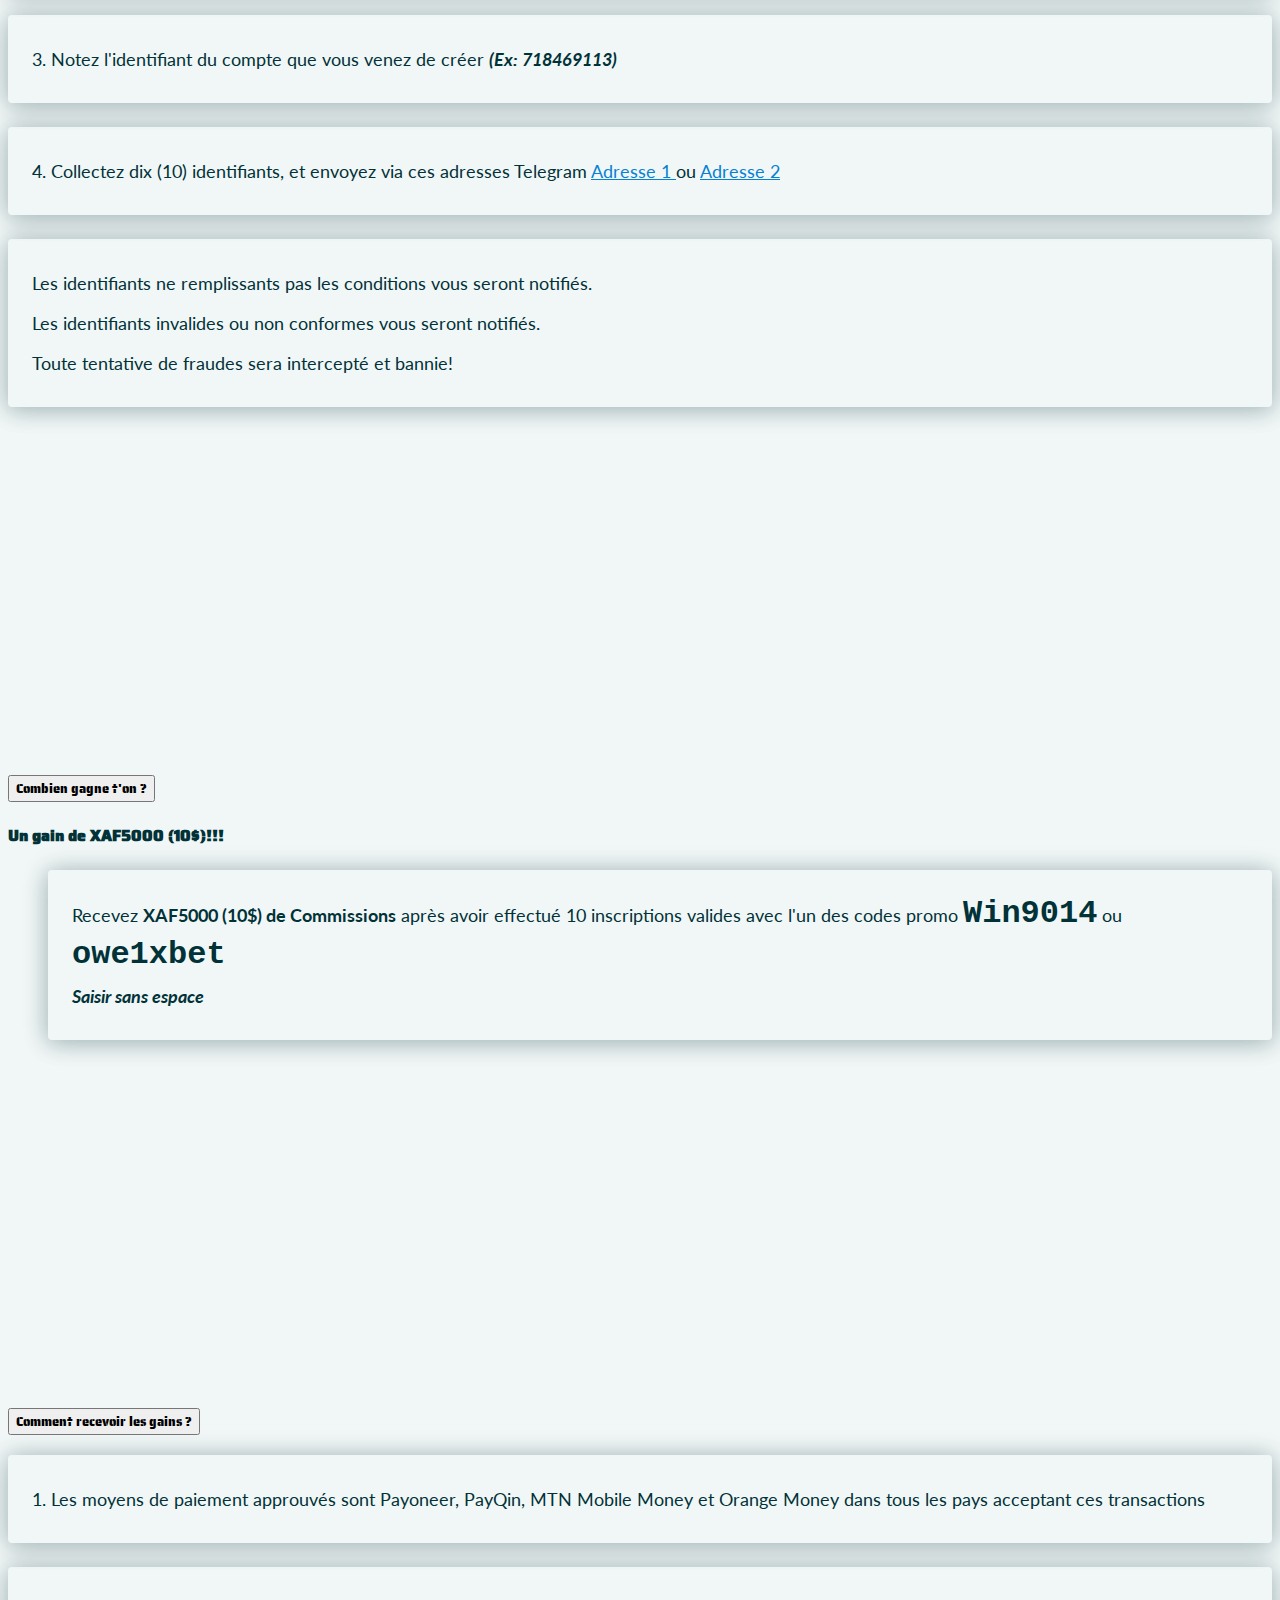
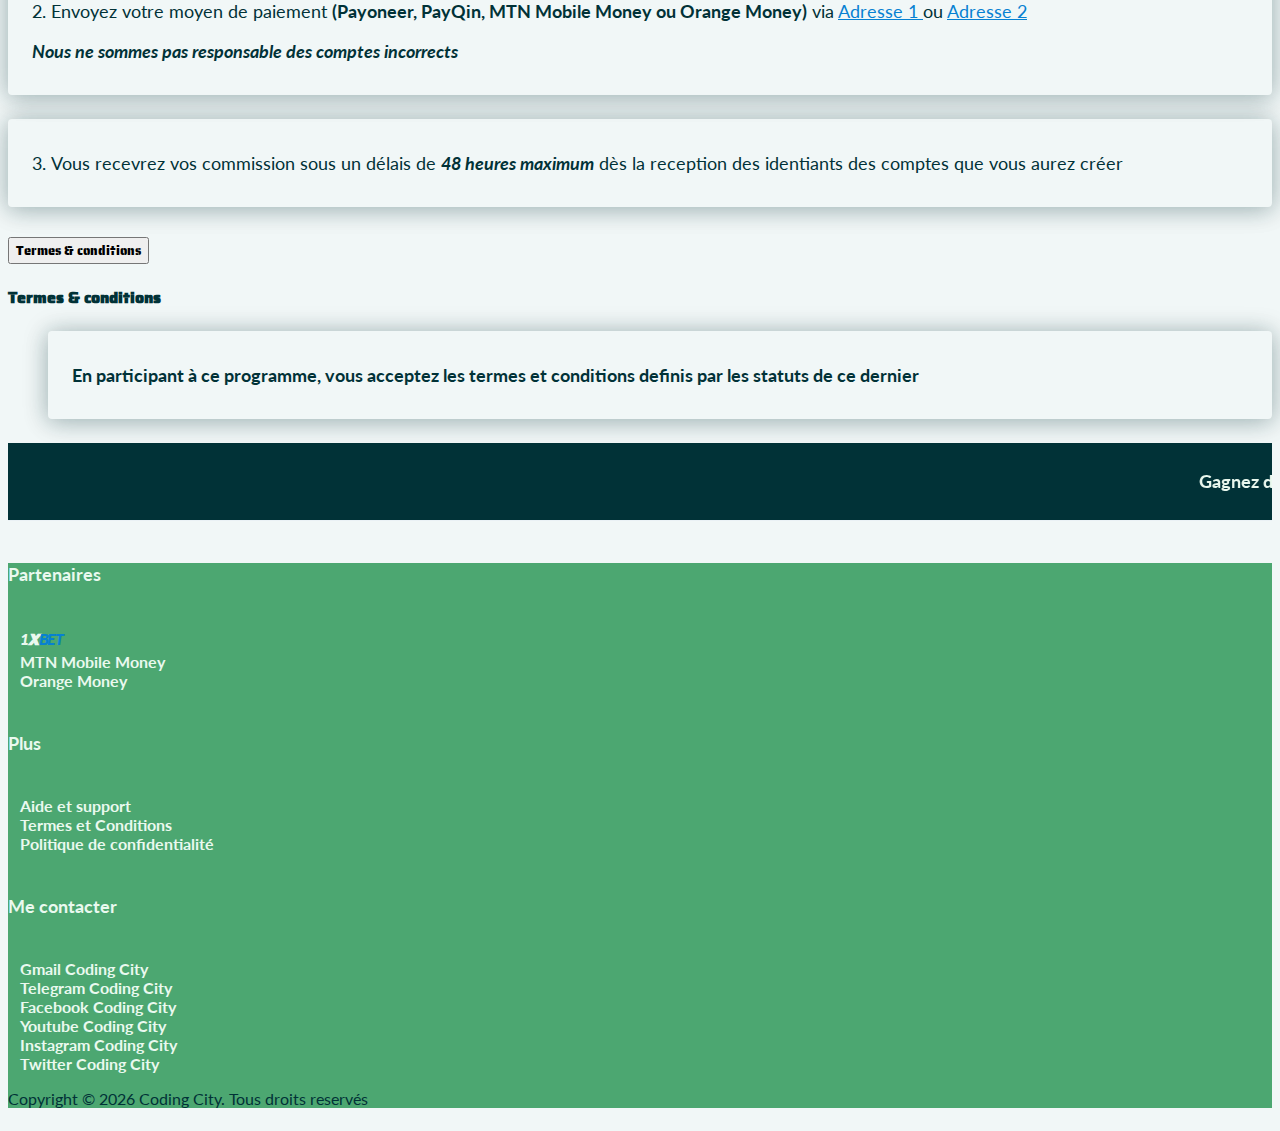
==== commit 12a4c465: "Commit du 20230204_0022 Ajout du partenariat 1win Ajout de la page de contact ----- Coming coon ----" ====
--- a/index.html
+++ b/index.html
@@ -1,418 +1,888 @@
 <!DOCTYPE html>
 <html lang="fr">
-
-<head>
-	<!-- Global site tag (gtag.js) - Google Ads: 10827875896 --> <script async src="https://www.googletagmanager.com/gtag/js?id=AW-10827875896"></script> <script> window.dataLayer = window.dataLayer || []; function gtag(){dataLayer.push(arguments);} gtag('js', new Date()); gtag('config', 'AW-10827875896'); </script>
-	<!-- Event snippet for Autre conversion page --> <script> gtag('event', 'conversion', {'send_to': 'AW-10827875896/8yg1CNL-mtsDELiMkaso'}); </script>
-	<meta charset="UTF-8" />
-	<meta http-equiv="X-UA-Compatible" content="IE=edge" />
-	<meta name="viewport" content="width=device-width, initial-scale=1.0" />
-	<link rel="apple-touch-icon" sizes="180x180" href="favicon/apple-touch-icon.png">
-	<link rel="icon" type="image/png" sizes="32x32" href="favicon/favicon-32x32.png">
-	<link rel="icon" type="image/png" sizes="16x16" href="favicon/favicon-16x16.png">
-	<link rel="manifest" href="favicon/site.webmanifest">
-	<link rel="stylesheet" href="assets/bootstrap.min.css" />
-	<link rel="stylesheet" href="assets/styles.css" />
-	<link rel="stylesheet" href="https://cdnjs.cloudflare.com/ajax/libs/font-awesome/6.0.0-beta3/css/all.min.css"
-		integrity="sha512-Fo3rlrZj/k7ujTnHg4CGR2D7kSs0v4LLanw2qksYuRlEzO+tcaEPQogQ0KaoGN26/zrn20ImR1DfuLWnOo7aBA=="
-		crossorigin="anonymous" referrerpolicy="no-referrer" />
-	<title>Mak'A Money</title>
-</head>
-
-<body>
-	<!-- Site navbar -->
-	<nav class="navbar navbar-expand-lg cc-navbar">
-		<div class="container-fluid">
-			<a class="navbar-brand" id="cc-logo" href="#cc-banner">Mak'<span id="logoMoney">A</span> Money <i
-					class="fas fa-coins"></i>
-			</a>
-			<button class="navbar-toggler" type="button" data-bs-toggle="collapse" data-bs-target="#navbarColor02"
-				aria-controls="navbarColor02" aria-expanded="false" aria-label="Toggle navigation">
-				<span class="navbar-toggler-icon"></span>
-			</button>
-
-			<div class="collapse navbar-collapse" id="navbarColor02">
-				<ul class="navbar-nav ms-auto">
-					<li class="nav-item">
-						<a class="nav-link" href="#cc-banner">Accueil
-							<span class="visually-hidden">(current)</span>
-						</a>
-					</li>
-					<li class="nav-item">
-						<a class="nav-link" href="#cc-game-desc">Programme 1XBET</a>
-					</li>
-					<li class="nav-item">
-						<!-- <a class="nav-link" href="#">Programme Payoneer</a> -->
-					</li>
-					<!-- <li class="nav-item">
+    <head>
+        <meta charset="UTF-8" />
+        <meta http-equiv="X-UA-Compatible" content="IE=edge" />
+        <meta name="viewport" content="width=device-width, initial-scale=1.0" />
+        <link
+            rel="apple-touch-icon"
+            sizes="180x180"
+            href="favicon/apple-touch-icon.png"
+        />
+        <link
+            rel="icon"
+            type="image/png"
+            sizes="32x32"
+            href="favicon/favicon-32x32.png"
+        />
+        <link
+            rel="icon"
+            type="image/png"
+            sizes="16x16"
+            href="favicon/favicon-16x16.png"
+        />
+        <link rel="manifest" href="favicon/site.webmanifest" />
+        <link rel="stylesheet" href="assets/bootstrap.min.css" />
+        <link rel="stylesheet" href="assets/styles.css" />
+        <link
+            rel="stylesheet"
+            href="https://cdnjs.cloudflare.com/ajax/libs/font-awesome/6.0.0-beta3/css/all.min.css"
+            integrity="sha512-Fo3rlrZj/k7ujTnHg4CGR2D7kSs0v4LLanw2qksYuRlEzO+tcaEPQogQ0KaoGN26/zrn20ImR1DfuLWnOo7aBA=="
+            crossorigin="anonymous"
+            referrerpolicy="no-referrer"
+        />
+        <title>Mak'A Money</title>
+    </head>
+
+    <body>
+        <!-- Site navbar -->
+        <nav class="navbar navbar-expand-lg cc-navbar-xbet">
+            <div class="container-fluid">
+                <a class="navbar-brand" id="cc-logo" href="#cc-banner"
+                    >Mak'<span id="logoMoney">A</span> Money
+                    <i class="fas fa-coins"></i>
+                </a>
+                <button
+                    class="navbar-toggler"
+                    type="button"
+                    data-bs-toggle="collapse"
+                    data-bs-target="#navbarColor02"
+                    aria-controls="navbarColor02"
+                    aria-expanded="false"
+                    aria-label="Toggle navigation"
+                >
+                    <span class="navbar-toggler-icon"></span>
+                </button>
+
+                <div class="collapse navbar-collapse" id="navbarColor02">
+                    <ul class="navbar-nav ms-auto">
+                        <li class="nav-item">
+                            <a class="nav-link" href="index.html"
+                                >Partenariat 1XBET
+                                <span class="visually-hidden">(current)</span>
+                            </a>
+                        </li>
+                        <li class="nav-item">
+                            <a class="nav-link" href="1win.html"
+                                >Partenariat 1WIN</a
+                            >
+                        </li>
+                        <li class="nav-item">
+                            <a class="nav-link" href="contact.html"
+                                >Nous contacter</a
+                            >
+                        </li>
+                        <li class="nav-item">
+                            <!-- <a class="nav-link" href="#">Programme Payoneer</a> -->
+                        </li>
+                        <!-- <li class="nav-item">
 							<a class="nav-link" href="#">Programme PayQin</a>
 						</li> -->
-				</ul>
-			</div>
-		</div>
-	</nav> <!-- End site navbar-->
-
-	<!-- Site banner section-->
-	<section class="cc-banner pb-5" id="cc-banner">
-		<div class="container">
-			<div class="row pt-md-5 pb-md-4 py-3">
-				<div class="col-md-8 col-sm">
-					<h1 class="cc-banner-title sairaStencil">Comment gagner de l'argent?</h1>
-				</div>
-			</div>
-			<div class="row">
-				<div class="col">
-					<h4 class="cc-mini-title sairaStencil">Description du jeu</h4>
-					<div class="cc-card-presentation cc-desc">
-						<div class="row justify-content-between">
-							<div class="col-md-6 col-sm-12">
-								<p class="py-5 ps-4">
-									Le jeu est un partenarait du bookmakeur 
-									<span class="cc-1xbet">
-										<em>
-											1<span class="sairaStencil">X</span> <span class="cc-1xbet-sec-part">BET</span>
-										</em>
-									</span>. Pour participer au
-									concours, vous devez effectuer <strong class="fs-3">10 inscriptions</strong> des
-									nouveaux
-									joueurs l'un des codes promo <b><code class="cc-promo-code">owe1xbet</code></b>.
-									Autrement dit, <strong class="fs-4">vous
-										devrez créer 10 nouveaux comptes</strong> aux joueurs qui n'en ont pas encore
-									<br>
-
-									<a href="https://youtu.be/HHEuaUzJqHI" target="_blank" class="btn cc-btn-dark mt-3">Voir la vidéo de description <i
-											class="fa-brands fa-youtube fa-2x"></i></a>
-									<a href="https://youtu.be/EqZHX2UQvHg" target="_blank" class="btn cc-btn-primary mt-3">
-										Comment telecharger 
-										<span class="cc-1xbet">
-											<em>
-												1<span class="sairaStencil">X</span> <span class="cc-1xbet-sec-part">BET</span>
-											</em>
-										</span>
-										<i class="fa-brands fa-youtube fa-2x"></i>
-									</a>
-								</p>
-							</div>
-							<div class="col-md-6 col-sm-12">
-								<iframe width="560" height="315" src="https://www.youtube.com/embed/HHEuaUzJqHI" title="YouTube video player" frameborder="0" allow="accelerometer; autoplay; clipboard-write; encrypted-media; gyroscope; picture-in-picture" allowfullscreen></iframe>
-							</div>
-						</div>
-					</div>
-				</div>
-			</div>
-		</div>
-	</section><!-- End Site banner section -->
-
-	<!-- Marquee section -->
-	<section class="cc-marquee py-3" id="cc-marquee">
-		<marquee behavior="" direction="">
-			<p class="marqtext fix-marquee">
-				<span>Gagnez de l'argent - </span>
-				<strong class="fs-4">Effectuez 10 inscriptions</strong> <span class="cc-1xbet"><em>1<span
-							class="sairaStencil">X</span> <span class="cc-1xbet-sec-part">BET</span> </em> </span> avec
-							l'un des codes promo <b><code class="cc-promo-code">owe1xbet</code></b> et recevez <span>XAF 5000 (10 $)</span>
-				de
-				commissions. Lire les conditions ci-dessous <span class="cc-1xbet"><em>1<span class="sairaStencil">X</span> <span class="cc-1xbet-sec-part">BET</span> </em></span> Challenge.
-			</p>
-		</marquee>
-	</section>
-	<!-- End Marquee section -->
-
-
-	<!-- Game description section-->
-	<section class="cc-game-desc py-5" id="cc-game-desc">
-		<div class="container">
-			<div class="col-md-8 col-sm-12">
-				<h1 class="cc-banner-title sairaStencil">Comment participer?</h1>
-			</div>
-			<div class="row">
-				<div class="col">
-					<div class="accordion" id="accordionCondition">
-						<div class="accordion-item"><!-- Accordion Item1 -->
-						  <h2 class="accordion-header" id="headingOne"><!-- Accordion Item1 heading -->
-							<button class="accordion-button" type="button" data-bs-toggle="collapse"  data-bs-target="#collapseOne" aria-expanded="true" aria-controls="collapseOne">
-								Conditions à remplir
-							</button>
-						  </h2><!-- End Accordion Item1 heading -->
-						  <div id="collapseOne" class="accordion-collapse collapse show" aria-labelledby="headingOne">
-							<div class="accordion-body">
-								<div class="row">
-									<div class="col-lg-9">
-										<h2 class="sairaStencil">
-											Créer dix (10) comptes 
-											<span class="cc-1xbet">
-												<em>
-													1<span class="sairaStencil">X</span> <span class="cc-1xbet-sec-part">BET</span>
-												</em>
-											</span> 
-											en utilisant l'un des codes promo ci-après <b><code class="cc-promo-code">owe1xbet</code></b>
-										</h2>
-									</div>
-									<div class="col-lg-3">
-										<a href="https://youtu.be/HHEuaUzJqHI" target="_blank" class="btn cc-btn-dark">
-											Comment créer un compte 
-											<span class="cc-1xbet">
-												<em>1<span class="sairaStencil">X</span> <span class="cc-1xbet-sec-part">BET</span></em>
-											</span>
-											? 
-											<i class="fa-brands fa-youtube fa-2x"></i></a>
-									</div>
-								</div>
-								<h4 class="cc-conditions py-3 sairaStencil">Conditions à remplir pour qu'un compte soit
-									validé:
-								</h4>
-								<div class="row">
-									<div class="cc-list">
-										<ol class="row">
-											<div class="col-md-6 col-sm-12">
-												<li class="cc-card-presentation">
-													Utiliser l'un des codes promo ci-après <b><code class="cc-promo-code">owe1xbet</code></b> <br>
-													<i class="fa-solid fa-triangle-exclamation"></i> <strong><em>Saisir sans espace</em></strong>
-												</li>
-											</div>
-											<div class="col-md-6 col-sm-12">
-												<li class="cc-card-presentation">
-													Une recharge de XAF1000 (2$) doit être faite <br>
-													<i class="fa-solid fa-triangle-exclamation"></i> <strong><em>La recharge est obligatoire</em></strong>
-												</li>
-											</div>
-											<div class="col-md-6 col-sm-12">
-												<li class="cc-card-presentation">
-													Notez l'identifiant du compte que vous venez de créer <strong><em> (Ex:
-															718469113)</em></strong> 
-												</li>
-											</div>
-											<div class="col-md-6 col-sm-12">
-												<li class="cc-card-presentation">
-													Collectez dix (10) identifiants, et envoyez via ces adresses Telegram 
-													<a href="https://t.me/CodingCity" target="_blank" class="cc-telegram">
-														Adresse 1 <i class="fa-brands fa-telegram"></i>
-													</a> ou 
-													<a href="https://t.me/CodingCity237" target="_blank" class="cc-telegram">
-														Adresse 2 <i class="fa-brands fa-telegram"></i>
-													</a>
-												</li>
-											</div>
-										</ol>
-									</div>
-								</div>
-								<div class="row">
-									<div class="col-md-6 col-sm-12">
-										<ul class="row cc-card-presentation cc-game-desc-ul">
-											<div class="col-12">
-												<li class="">
-													<i class="fa-solid fa-triangle-exclamation"></i> Les identifiants ne
-													remplissants pas les conditions vous seront notifiés.
-												</li>
-											</div>
-											<div class="col-12">
-												<li class="">
-													<i class="fa-solid fa-triangle-exclamation"></i> Les identifiants invalides
-													ou
-													non conformes vous seront notifiés.
-												</li>
-											</div>
-											<div class="col-12">
-												<li class="">
-													<i class="fa-solid fa-triangle-exclamation"></i> Toute tentative de fraudes
-													sera
-													intercepté et bannie!
-												</li>
-											</div>
-										</ul>
-									</div>
-									<div class="col-md-6 col-sm-12">
-										<iframe width="560" height="315" src="https://www.youtube.com/embed/HHEuaUzJqHI" title="YouTube video player" frameborder="0" allow="accelerometer; autoplay; clipboard-write; encrypted-media; gyroscope; picture-in-picture" allowfullscreen></iframe>
-										<!-- <img src="assets/img/1xbetpromo.jpg" alt="" class="img-fluid"> -->
-									</div>
-								</div>
-							</div>
-						  </div>
-						</div><!-- End Accordion Item1 -->
-
-
-						<div class="accordion-item"><!-- Accordion Item2 -->
-						  <h2 class="accordion-header" id="headingTwo"> <!-- Accordion Item2 heading -->
-							<button class="accordion-button collapsed" type="button" data-bs-toggle="collapse"  data-bs-target="#collapseTwo" aria-expanded="false" aria-controls="collapseTwo">
-							  Combien gagne t'on ?
-							</button>
-						  </h2><!-- End Accordion Item2 heading -->
-						  <div id="collapseTwo" class="accordion-collapse collapse" aria-labelledby="headingTwo">
-							<div class="accordion-body">
-								<h4 class="sairaStencil h2 lh-lg">Un gain de XAF5000 (10$)!!!</h4>
-	
-								<div class="cc-list">
-									<ul class="row cc-game-desc-ul p-0">
-										<div class="col-md-6 col-sm-12">
-											<li class="cc-card-presentation">
-												Recevez <strong>XAF5000 (10$) de Commissions</strong> après avoir effectué 10
-												inscriptions valides avec l'un des codes promo <b><code class="cc-promo-code">owe1xbet</code></b> <br>
-												<i class="fa-solid fa-triangle-exclamation"></i> <strong><em>Saisir sans espace</em></strong>
-											</li>
-										</div>
-										<div class="col-md-6 col-sm-12">
-											<li class="">
-												<iframe width="560" height="315" src="https://www.youtube.com/embed/HHEuaUzJqHI" title="YouTube video player" frameborder="0" allow="accelerometer; autoplay; clipboard-write; encrypted-media; gyroscope; picture-in-picture" allowfullscreen></iframe>
-	
-												<!-- <a href="https://youtu.be/j9X9l12OfdM" target="_blank" class="btn cc-btn-dark">Comment créer un compte <span
+                    </ul>
+                </div>
+            </div>
+        </nav>
+        <!-- End site navbar-->
+
+        <!-- Site banner section-->
+        <section class="cc-banner pb-5" id="cc-banner">
+            <div class="container">
+                <div class="row pt-md-5 pb-md-4 py-3">
+                    <div class="col-md-8 col-sm">
+                        <h1
+                            class="cc-banner-title sairaStencil text-bet-primary"
+                        >
+                            Comment gagner de l'argent?
+                        </h1>
+                    </div>
+                </div>
+                <div class="row">
+                    <div class="col">
+                        <h4 class="cc-mini-title sairaStencil">
+                            Description du jeu
+                        </h4>
+                        <div class="cc-card-presentation cc-desc">
+                            <div class="row justify-content-between">
+                                <div class="col-md-6 col-sm-12">
+                                    <p class="py-5 ps-4">
+                                        Le jeu est un partenarait du bookmakeur
+                                        <span class="cc-1xbet">
+                                            <em>
+                                                1<span class="sairaStencil"
+                                                    >X</span
+                                                >
+                                                <span class="cc-1xbet-sec-part"
+                                                    >BET</span
+                                                >
+                                            </em> </span
+                                        >. Pour participer au concours, vous
+                                        devez effectuer
+                                        <strong class="fs-3"
+                                            >10 inscriptions</strong
+                                        >
+                                        des nouveaux joueurs l'un des codes
+                                        promo
+                                        <b
+                                            ><code class="cc-promo-code"
+                                                >Win9014</code
+                                            ></b
+                                        >
+                                        ou
+                                        <b
+                                            ><code class="cc-promo-code"
+                                                >owe1xbet</code
+                                            ></b
+                                        >. Autrement dit,
+                                        <strong class="fs-4"
+                                            >vous devrez créer 10 nouveaux
+                                            comptes</strong
+                                        >
+                                        aux joueurs qui n'en ont pas encore
+                                        <br />
+
+                                        <a
+                                            href="https://youtu.be/HHEuaUzJqHI"
+                                            target="_blank"
+                                            class="btn cc-btn-bet-dark mt-3"
+                                            >Voir la vidéo de description
+                                            <i
+                                                class="fa-brands fa-youtube fa-2x"
+                                            ></i
+                                        ></a>
+                                        <a
+                                            href="https://youtu.be/EqZHX2UQvHg"
+                                            target="_blank"
+                                            class="btn cc-btn-bet-primary mt-3"
+                                        >
+                                            Comment telecharger
+                                            <span class="cc-1xbet">
+                                                <em>
+                                                    1<span class="sairaStencil"
+                                                        >X</span
+                                                    >
+                                                    <span
+                                                        class="cc-1xbet-sec-part"
+                                                        >BET</span
+                                                    >
+                                                </em>
+                                            </span>
+                                            <i
+                                                class="fa-brands fa-youtube fa-2x"
+                                            ></i>
+                                        </a>
+                                    </p>
+                                </div>
+                                <div class="col-md-6 col-sm-12">
+                                    <iframe
+                                        width="560"
+                                        height="315"
+                                        src="https://www.youtube.com/embed/HHEuaUzJqHI"
+                                        title="YouTube video player"
+                                        frameborder="0"
+                                        allow="accelerometer; autoplay; clipboard-write; encrypted-media; gyroscope; picture-in-picture"
+                                        allowfullscreen
+                                    ></iframe>
+                                </div>
+                            </div>
+                        </div>
+                    </div>
+                </div>
+            </div>
+        </section>
+        <!-- End Site banner section -->
+
+        <!-- Marquee section -->
+        <section class="cc-marquee py-3 bet-dark" id="cc-marquee">
+            <marquee behavior="" direction="">
+                <p class="marqtext fix-marquee">
+                    <span>Gagnez de l'argent - </span>
+                    <strong class="fs-4">Effectuez 10 inscriptions</strong>
+                    <span class="cc-1xbet"
+                        ><em
+                            >1<span class="sairaStencil">X</span>
+                            <span class="cc-1xbet-sec-part">BET</span>
+                        </em>
+                    </span>
+                    avec l'un des codes promo
+                    <b><code class="cc-promo-code">Win9014</code></b> ou
+                    <b><code class="cc-promo-code">owe1xbet</code></b> et
+                    recevez <span>XAF 5000 (10 $)</span> de commissions. Lire
+                    les conditions ci-dessous
+                    <span class="cc-1xbet"
+                        ><em
+                            >1<span class="sairaStencil">X</span>
+                            <span class="cc-1xbet-sec-part">BET</span>
+                        </em></span
+                    >
+                    Challenge.
+                </p>
+            </marquee>
+        </section>
+        <!-- End Marquee section -->
+
+        <!-- Game description section-->
+        <section class="cc-game-desc py-5" id="cc-game-desc">
+            <div class="container">
+                <div class="col-md-8 col-sm-12">
+                    <h1 class="cc-banner-title sairaStencil text-bet-primary">
+                        Comment participer?
+                    </h1>
+                </div>
+                <div class="row">
+                    <div class="col">
+                        <div class="accordion" id="accordionCondition">
+                            <div class="accordion-item">
+                                <!-- Accordion Item1 -->
+                                <h2 class="accordion-header" id="headingOne">
+                                    <!-- Accordion Item1 heading -->
+                                    <button
+                                        class="accordion-button fs-3 sairaStencil"
+                                        type="button"
+                                        data-bs-toggle="collapse"
+                                        data-bs-target="#collapseOne"
+                                        aria-expanded="true"
+                                        aria-controls="collapseOne"
+                                    >
+                                        Conditions à remplir
+                                    </button>
+                                </h2>
+                                <!-- End Accordion Item1 heading -->
+                                <div
+                                    id="collapseOne"
+                                    class="accordion-collapse collapse show"
+                                    aria-labelledby="headingOne"
+                                >
+                                    <div class="accordion-body">
+                                        <div class="row">
+                                            <div class="col-lg-9">
+                                                <h4 class="sairaStencil">
+                                                    Créer dix (10) comptes
+                                                    <span class="cc-1xbet fs-3">
+                                                        <em>
+                                                            1<span
+                                                                class="sairaStencil"
+                                                                >X</span
+                                                            >
+                                                            <span
+                                                                class="cc-1xbet-sec-part"
+                                                                >BET</span
+                                                            >
+                                                        </em>
+                                                    </span>
+                                                    en utilisant l'un des codes
+                                                    promo ci-après
+                                                    <b
+                                                        ><code
+                                                            class="cc-promo-code"
+                                                            >Win9014</code
+                                                        ></b
+                                                    >
+                                                    ou
+                                                    <b
+                                                        ><code
+                                                            class="cc-promo-code"
+                                                            >owe1xbet</code
+                                                        ></b
+                                                    >
+                                                </h4>
+                                            </div>
+                                            <div class="col-lg-3">
+                                                <a
+                                                    href="https://youtu.be/HHEuaUzJqHI"
+                                                    target="_blank"
+                                                    class="btn cc-btn-bet-dark"
+                                                >
+                                                    Comment créer un compte
+                                                    <span class="cc-1xbet">
+                                                        <em
+                                                            >1<span
+                                                                class="sairaStencil"
+                                                                >X</span
+                                                            >
+                                                            <span
+                                                                class="cc-1xbet-sec-part"
+                                                                >BET</span
+                                                            ></em
+                                                        >
+                                                    </span>
+                                                    ?
+                                                    <i
+                                                        class="fa-brands fa-youtube fa-2x"
+                                                    ></i
+                                                ></a>
+                                            </div>
+                                        </div>
+                                        <h4
+                                            class="cc-conditions py-3 sairaStencil"
+                                        >
+                                            Conditions à remplir pour qu'un
+                                            compte soit validé:
+                                        </h4>
+                                        <div class="row">
+                                            <div class="cc-list">
+                                                <ol class="row">
+                                                    <div
+                                                        class="col-md-6 col-sm-12"
+                                                    >
+                                                        <li
+                                                            class="cc-card-presentation"
+                                                        >
+                                                            Utiliser l'un des
+                                                            codes promo
+                                                            ci-après:
+                                                            <b
+                                                                ><code
+                                                                    class="cc-promo-code"
+                                                                    >Win9014</code
+                                                                ></b
+                                                            >
+                                                            ou
+                                                            <b
+                                                                ><code
+                                                                    class="cc-promo-code"
+                                                                    >owe1xbet</code
+                                                                ></b
+                                                            >
+                                                            <br />
+                                                            <i
+                                                                class="fa-solid fa-triangle-exclamation"
+                                                            ></i>
+                                                            <strong
+                                                                ><em
+                                                                    >Saisir sans
+                                                                    espace</em
+                                                                ></strong
+                                                            >
+                                                        </li>
+                                                    </div>
+                                                    <div
+                                                        class="col-md-6 col-sm-12"
+                                                    >
+                                                        <li
+                                                            class="cc-card-presentation"
+                                                        >
+                                                            Une recharge de
+                                                            XAF1000 (2$) doit
+                                                            être faite <br />
+                                                            <i
+                                                                class="fa-solid fa-triangle-exclamation"
+                                                            ></i>
+                                                            <strong
+                                                                ><em
+                                                                    >La recharge
+                                                                    est
+                                                                    obligatoire</em
+                                                                ></strong
+                                                            >
+                                                        </li>
+                                                    </div>
+                                                    <div
+                                                        class="col-md-6 col-sm-12"
+                                                    >
+                                                        <li
+                                                            class="cc-card-presentation"
+                                                        >
+                                                            Notez l'identifiant
+                                                            du compte que vous
+                                                            venez de créer
+                                                            <strong
+                                                                ><em>
+                                                                    (Ex:
+                                                                    718469113)</em
+                                                                ></strong
+                                                            >
+                                                        </li>
+                                                    </div>
+                                                    <div
+                                                        class="col-md-6 col-sm-12"
+                                                    >
+                                                        <li
+                                                            class="cc-card-presentation"
+                                                        >
+                                                            Collectez dix (10)
+                                                            identifiants, et
+                                                            envoyez via ces
+                                                            adresses Telegram
+                                                            <a
+                                                                href="https://t.me/CodingCity"
+                                                                target="_blank"
+                                                                class="cc-telegram"
+                                                            >
+                                                                Adresse 1
+                                                                <i
+                                                                    class="fa-brands fa-telegram"
+                                                                ></i>
+                                                            </a>
+                                                            ou
+                                                            <a
+                                                                href="https://t.me/CodingCity237"
+                                                                target="_blank"
+                                                                class="cc-telegram"
+                                                            >
+                                                                Adresse 2
+                                                                <i
+                                                                    class="fa-brands fa-telegram"
+                                                                ></i>
+                                                            </a>
+                                                        </li>
+                                                    </div>
+                                                </ol>
+                                            </div>
+                                        </div>
+                                        <div class="row">
+                                            <div class="col-md-6 col-sm-12">
+                                                <ul
+                                                    class="cc-card-presentation cc-game-desc-ul"
+                                                >
+                                                    <div class="col-12">
+                                                        <li class="">
+                                                            <i
+                                                                class="fa-solid fa-triangle-exclamation"
+                                                            ></i>
+                                                            Les identifiants ne
+                                                            remplissants pas les
+                                                            conditions vous
+                                                            seront notifiés.
+                                                        </li>
+                                                    </div>
+                                                    <div class="col-12">
+                                                        <li class="">
+                                                            <i
+                                                                class="fa-solid fa-triangle-exclamation"
+                                                            ></i>
+                                                            Les identifiants
+                                                            invalides ou non
+                                                            conformes vous
+                                                            seront notifiés.
+                                                        </li>
+                                                    </div>
+                                                    <div class="col-12">
+                                                        <li class="">
+                                                            <i
+                                                                class="fa-solid fa-triangle-exclamation"
+                                                            ></i>
+                                                            Toute tentative de
+                                                            fraudes sera
+                                                            intercepté et
+                                                            bannie!
+                                                        </li>
+                                                    </div>
+                                                </ul>
+                                            </div>
+                                            <div class="col-md-6 col-sm-12">
+                                                <iframe
+                                                    width="560"
+                                                    height="315"
+                                                    src="https://www.youtube.com/embed/HHEuaUzJqHI"
+                                                    title="YouTube video player"
+                                                    frameborder="0"
+                                                    allow="accelerometer; autoplay; clipboard-write; encrypted-media; gyroscope; picture-in-picture"
+                                                    allowfullscreen
+                                                ></iframe>
+                                                <!-- <img src="assets/img/1xbetpromo.jpg" alt="" class="img-fluid"> -->
+                                            </div>
+                                        </div>
+                                    </div>
+                                </div>
+                            </div>
+                            <!-- End Accordion Item1 -->
+
+                            <div class="accordion-item">
+                                <!-- Accordion Item2 -->
+                                <h2 class="accordion-header" id="headingTwo">
+                                    <!-- Accordion Item2 heading -->
+                                    <button
+                                        class="accordion-button collapsed fs-3 sairaStencil"
+                                        type="button"
+                                        data-bs-toggle="collapse"
+                                        data-bs-target="#collapseTwo"
+                                        aria-expanded="false"
+                                        aria-controls="collapseTwo"
+                                    >
+                                        Combien gagne t'on ?
+                                    </button>
+                                </h2>
+                                <!-- End Accordion Item2 heading -->
+                                <div
+                                    id="collapseTwo"
+                                    class="accordion-collapse collapse"
+                                    aria-labelledby="headingTwo"
+                                >
+                                    <div class="accordion-body">
+                                        <h4 class="sairaStencil h2 lh-lg">
+                                            Un gain de XAF5000 (10$)!!!
+                                        </h4>
+
+                                        <div class="cc-list">
+                                            <ul class="row cc-game-desc-ul p-0">
+                                                <div class="col-md-6 col-sm-12">
+                                                    <li
+                                                        class="cc-card-presentation"
+                                                    >
+                                                        Recevez
+                                                        <strong
+                                                            >XAF5000 (10$) de
+                                                            Commissions</strong
+                                                        >
+                                                        après avoir effectué 10
+                                                        inscriptions valides
+                                                        avec l'un des codes
+                                                        promo
+                                                        <b
+                                                            ><code
+                                                                class="cc-promo-code"
+                                                                >Win9014</code
+                                                            ></b
+                                                        >
+                                                        ou
+                                                        <b
+                                                            ><code
+                                                                class="cc-promo-code"
+                                                                >owe1xbet</code
+                                                            ></b
+                                                        >
+                                                        <br />
+                                                        <i
+                                                            class="fa-solid fa-triangle-exclamation"
+                                                        ></i>
+                                                        <strong
+                                                            ><em
+                                                                >Saisir sans
+                                                                espace</em
+                                                            ></strong
+                                                        >
+                                                    </li>
+                                                </div>
+                                                <div class="col-md-6 col-sm-12">
+                                                    <li class="">
+                                                        <iframe
+                                                            width="560"
+                                                            height="315"
+                                                            src="https://www.youtube.com/embed/HHEuaUzJqHI"
+                                                            title="YouTube video player"
+                                                            frameborder="0"
+                                                            allow="accelerometer; autoplay; clipboard-write; encrypted-media; gyroscope; picture-in-picture"
+                                                            allowfullscreen
+                                                        ></iframe>
+
+                                                        <!-- <a href="https://youtu.be/j9X9l12OfdM" target="_blank" class="btn cc-btn-bet-dark">Comment créer un compte <span
 														class="cc-1xbet"><em>1<span class="sairaStencil">X</span>
 															<span class="cc-1xbet-sec-part">BET</span> </em></span>? <i
 														class="fa-brands fa-youtube fa-2x"></i></a> -->
-											</li>
-										</div>
-									</ul>
-								</div>
-							</div>
-						  </div>
-						</div><!-- End Accordion Item2 -->
-
-
-						<div class="accordion-item"><!-- Accordion Item3 -->
-						  <h2 class="accordion-header" id="headingThree"><!-- Accordion Item3 heading -->
-							<button class="accordion-button collapsed" type="button" data-bs-toggle="collapse"  data-bs-target="#collapseThree" aria-expanded="false" aria-controls="collapseThree">
-							  Comment recevoir les gains ?
-							</button>
-						  </h2><!-- End Accordion Item3 heading -->
-						  <div id="collapseThree" class="accordion-collapse collapse" aria-labelledby="headingThree">
-							<div class="accordion-body">
-								<div class="cc-list">
-									<ol class="row">
-										<div class="col-md-6 col-sm-12">
-											<li class="cc-card-presentation">
-												Les moyens de paiement approuvés sont Payoneer, MTN Mobile Money et Orange Money
-												dans tous les pays acceptant ces transactions
-											</li>
-										</div>
-										<div class="col-md-6 col-sm-12">
-											<li class="cc-card-presentation">
-												Envoyez votre moyen de paiement <strong>(Payoneer, MTN Mobile Money ou
-													Orange Money)</strong> via 
-												<a href="https://t.me/CodingCity" target="_blank" class="cc-telegram">
-													Adresse 1 <i class="fa-brands fa-telegram"></i>
-												</a> ou
-												<a href="https://t.me/CodingCity237" target="_blank" class="cc-telegram">
-													Adresse 2 <i class="fa-brands fa-telegram"></i>
-												</a> 
-												<br>
-												<i class="fa-solid fa-triangle-exclamation"></i> <strong><em>Nous ne sommes pas
-														responsable des comptes incorrects</em></strong>
-											</li>
-										</div>
-										<div class="col-md-6 col-sm-12">
-											<li class="cc-card-presentation">
-												Vous recevrez vos commission sous un délais de <strong><em> 48 heures
-														maximum</em></strong> dès la reception des identiants des comptes que
-												vous aurez créer
-											</li>
-										</div>
-									</ol>
-								</div>
-							</div>
-						  </div>
-						</div><!-- End Accordion Item3 -->
-					  </div>
-
-
-						<div class="accordion-item"><!-- Accordion Item4 -->
-						  <h2 class="accordion-header" id="headingFour"><!-- Accordion Item4 heading -->
-							<button class="accordion-button collapsed" type="button" data-bs-toggle="collapse"  data-bs-target="#collapseFour" aria-expanded="false" aria-controls="collapseFour">
-							  Termes & conditions
-							</button>
-						  </h2><!-- End Accordion Item4 heading -->
-						  <div id="collapseFour" class="accordion-collapse collapse" aria-labelledby="headingFour">
-							<div class="accordion-body">
-								<h4 class="sairaStencil h2 lh-lg">Termes & conditions</h4>
-								<div class="cc-list">
-									<ul class="cc-game-desc-ul ps-0">
-										<li class="cc-card-presentation">
-											<i class="fa-solid fa-triangle-exclamation"></i> <strong>En participant à ce
-												programme, vous acceptez les termes et conditions definis par les statuts de
-												ce dernier</strong>
-										</li>
-									</ul>
-								</div>
-							</div>
-						  </div>
-						</div><!-- End Accordion Item4 -->
-					  </div>
-				</div>
-			</div>
-		</div>
-	</section> <!-- End game description section -->
-
-	<!-- Marquee section -->
-	<section class="cc-marquee py-3" id="cc-marquee">
-		<marquee behavior="" direction="">
-			<p class="marqtext fix-marquee">
-				<span>Gagnez de l'argent - </span>
-				<strong class="fs-4">Effectuez 10 inscriptions</strong> <span class="cc-1xbet"><em>1<span
-							class="sairaStencil">X</span> <span class="cc-1xbet-sec-part">BET</span> </em> </span> avec
-							l'un des codes promo <b><code class="cc-promo-code">owe1xbet</code></b> et recevez <span>XAF 5000 (10 $)</span> de
-				commissions. Lire les conditions ci-dessous <span class="cc-1xbet"><em>1<span class="sairaStencil">X</span> <span class="cc-1xbet-sec-part">BET</span> </em></span> Challenge.
-			</p>
-		</marquee>
-	</section>
-	<!-- End Marquee section -->
-
-	<!--================ start footer Area  =================-->
-	<footer class="cc-footer py-5">
-		<div class="container-fluid">
-			<div class="row justify-content-center lh-lg">
-				<div class="col-lg-3  col-md-3 col-sm-6">
-					<div class="single-footer-widget cc-footer-bloc">
-						<h6 class="cc-footer-title">Partenaires</h6>
-						<ul class="list">
-							<li><a href="#">
-									<span class="cc-1xbet"><em>1<span class="sairaStencil">X</span> <span
-												class="cc-1xbet-sec-part">BET</span> </em>
-									</span>
-								</a></li>
-							<!-- <li><a href="#">Payoneer</a></li> -->
-							<li><a href="#">MTN Mobile Money</a></li>
-							<li><a href="#">Orange Money</a></li>
-						</ul>
-					</div>
-				</div>
-				<div class="col-lg-3  col-md-3 col-sm-6">
-					<div class="single-footer-widget cc-footer-bloc">
-						<h6 class="cc-footer-title">Plus</h6>
-						<ul class="list">
-							<li><a href="#">Aide et support</a></li>
-							<li><a href="#">Termes et Conditions</a></li>
-							<li><a href="#">Politique de confidentialité</a></li>
-						</ul>
-					</div>
-				</div>
-				<div class="col-lg-3  col-md-3 col-sm-6">
-					<div class="single-footer-widget cc-footer-bloc">
-						<h6 class="cc-footer-title">Me contacter</h6>
-						<ul class="list">
-							<li><a href="mailto:oweihiof@gmail.com" target="_blank"><i class="fas fa-envelope"></i> Gmail Coding City </a></li>
-							<li><a href="https://t.me/CodingCity" target="_blank"><i class="fa-brands fa-telegram"></i> Telegram Coding City </a></li>
-							<li><a href="https://www.facebook.com/codingcity237" target="_blank"><i class="fab fa-facebook"></i> Facebook Coding City </a></li>
-							<li><a href="https://www.youtube.com/c/CodingCity" target="_blank"><i class="fab fa-youtube"></i> Youtube Coding City </a></li>
-							<li><a href="https://www.instagram.com/codingcity237" target="_blank"><i class="fab fa-instagram"></i> Instagram Coding City </a></li>
-							<li><a href="https://twitter.com/Nephilim237" target="_blank"><i class="fab fa-twitter-square"></i> Twitter Coding City </a></li>
-						</ul>
-					</div>
-				</div>
-			</div>
-			<div class="row footer-bottom justify-content-center align-items-center">
-				Copyright &copy;
-				<script>document.write(new Date().getFullYear());</script> Coding City. Tous droits reservés
-			</div>
-		</div>
-	</footer>
-	<!--================ End footer Area  =================-->
-
-
-	<script src="https://cdn.jsdelivr.net/npm/bootstrap@5.0.2/dist/js/bootstrap.bundle.min.js"
-		integrity="sha384-MrcW6ZMFYlzcLA8Nl+NtUVF0sA7MsXsP1UyJoMp4YLEuNSfAP+JcXn/tWtIaxVXM"
-		crossorigin="anonymous"></script>
-
-	<script>
-
-	</script>
-</body>
-
+                                                    </li>
+                                                </div>
+                                            </ul>
+                                        </div>
+                                    </div>
+                                </div>
+                            </div>
+                            <!-- End Accordion Item2 -->
+
+                            <div class="accordion-item">
+                                <!-- Accordion Item3 -->
+                                <h2 class="accordion-header" id="headingThree">
+                                    <!-- Accordion Item3 heading -->
+                                    <button
+                                        class="accordion-button collapsed fs-3 sairaStencil"
+                                        type="button"
+                                        data-bs-toggle="collapse"
+                                        data-bs-target="#collapseThree"
+                                        aria-expanded="false"
+                                        aria-controls="collapseThree"
+                                    >
+                                        Comment recevoir les gains ?
+                                    </button>
+                                </h2>
+                                <!-- End Accordion Item3 heading -->
+                                <div
+                                    id="collapseThree"
+                                    class="accordion-collapse collapse"
+                                    aria-labelledby="headingThree"
+                                >
+                                    <div class="accordion-body">
+                                        <div class="cc-list">
+                                            <ol class="row">
+                                                <div class="col-md-6 col-sm-12">
+                                                    <li
+                                                        class="cc-card-presentation"
+                                                    >
+                                                        Les moyens de paiement
+                                                        approuvés sont Payoneer,
+                                                        PayQin, MTN Mobile Money
+                                                        et Orange Money dans
+                                                        tous les pays acceptant
+                                                        ces transactions
+                                                    </li>
+                                                </div>
+                                                <div class="col-md-6 col-sm-12">
+                                                    <li
+                                                        class="cc-card-presentation"
+                                                    >
+                                                        Envoyez votre moyen de
+                                                        paiement
+                                                        <strong
+                                                            >(Payoneer, PayQin,
+                                                            MTN Mobile Money ou
+                                                            Orange
+                                                            Money)</strong
+                                                        >
+                                                        via
+                                                        <a
+                                                            href="https://t.me/CodingCity"
+                                                            target="_blank"
+                                                            class="cc-telegram"
+                                                        >
+                                                            Adresse 1
+                                                            <i
+                                                                class="fa-brands fa-telegram"
+                                                            ></i>
+                                                        </a>
+                                                        ou
+                                                        <a
+                                                            href="https://t.me/CodingCity237"
+                                                            target="_blank"
+                                                            class="cc-telegram"
+                                                        >
+                                                            Adresse 2
+                                                            <i
+                                                                class="fa-brands fa-telegram"
+                                                            ></i>
+                                                        </a>
+                                                        <br />
+                                                        <i
+                                                            class="fa-solid fa-triangle-exclamation"
+                                                        ></i>
+                                                        <strong
+                                                            ><em
+                                                                >Nous ne sommes
+                                                                pas responsable
+                                                                des comptes
+                                                                incorrects</em
+                                                            ></strong
+                                                        >
+                                                    </li>
+                                                </div>
+                                                <div class="col-md-6 col-sm-12">
+                                                    <li
+                                                        class="cc-card-presentation"
+                                                    >
+                                                        Vous recevrez vos
+                                                        commission sous un
+                                                        délais de
+                                                        <strong
+                                                            ><em>
+                                                                48 heures
+                                                                maximum</em
+                                                            ></strong
+                                                        >
+                                                        dès la reception des
+                                                        identiants des comptes
+                                                        que vous aurez créer
+                                                    </li>
+                                                </div>
+                                            </ol>
+                                        </div>
+                                    </div>
+                                </div>
+                            </div>
+                            <!-- End Accordion Item3 -->
+                        </div>
+
+                        <div class="accordion-item">
+                            <!-- Accordion Item4 -->
+                            <h2 class="accordion-header" id="headingFour">
+                                <!-- Accordion Item4 heading -->
+                                <button
+                                    class="accordion-button collapsed fs-3 sairaStencil"
+                                    type="button"
+                                    data-bs-toggle="collapse"
+                                    data-bs-target="#collapseFour"
+                                    aria-expanded="false"
+                                    aria-controls="collapseFour"
+                                >
+                                    Termes & conditions
+                                </button>
+                            </h2>
+                            <!-- End Accordion Item4 heading -->
+                            <div
+                                id="collapseFour"
+                                class="accordion-collapse collapse"
+                                aria-labelledby="headingFour"
+                            >
+                                <div class="accordion-body">
+                                    <h4 class="sairaStencil h2 lh-lg">
+                                        Termes & conditions
+                                    </h4>
+                                    <div class="cc-list">
+                                        <ul class="cc-game-desc-ul ps-0">
+                                            <li class="cc-card-presentation">
+                                                <i
+                                                    class="fa-solid fa-triangle-exclamation"
+                                                ></i>
+                                                <strong
+                                                    >En participant à ce
+                                                    programme, vous acceptez les
+                                                    termes et conditions definis
+                                                    par les statuts de ce
+                                                    dernier</strong
+                                                >
+                                            </li>
+                                        </ul>
+                                    </div>
+                                </div>
+                            </div>
+                        </div>
+                        <!-- End Accordion Item4 -->
+                    </div>
+                </div>
+            </div>
+        </section>
+        <!-- End game description section -->
+
+        <!-- Marquee section -->
+        <section class="cc-marquee py-3 bet-dark" id="cc-marquee">
+            <marquee behavior="" direction="">
+                <p class="marqtext fix-marquee">
+                    <span>Gagnez de l'argent - </span>
+                    <strong class="fs-4">Effectuez 10 inscriptions</strong>
+                    <span class="cc-1xbet"
+                        ><em
+                            >1<span class="sairaStencil">X</span>
+                            <span class="cc-1xbet-sec-part">BET</span>
+                        </em>
+                    </span>
+                    avec l'un des codes promo
+                    <b><code class="cc-promo-code">Win9014</code></b> ou
+                    <b><code class="cc-promo-code">owe1xbet</code></b> et
+                    recevez <span>XAF 5000 (10 $)</span> de commissions. Lire
+                    les conditions ci-dessous
+                    <span class="cc-1xbet"
+                        ><em
+                            >1<span class="sairaStencil">X</span>
+                            <span class="cc-1xbet-sec-part">BET</span>
+                        </em></span
+                    >
+                    Challenge.
+                </p>
+            </marquee>
+        </section>
+        <!-- End Marquee section -->
+
+        <!--================ start footer Area  =================-->
+        <footer class="cc-footer py-5 bet-primary">
+            <div class="container-fluid">
+                <div class="row justify-content-center lh-lg">
+                    <div class="col-lg-3 col-md-3 col-sm-6">
+                        <div class="single-footer-widget cc-footer-bloc">
+                            <h6 class="cc-footer-title">Partenaires</h6>
+                            <ul class="list">
+                                <li>
+                                    <a href="#">
+                                        <span class="cc-1xbet"
+                                            ><em
+                                                >1<span class="sairaStencil"
+                                                    >X</span
+                                                >
+                                                <span class="cc-1xbet-sec-part"
+                                                    >BET</span
+                                                >
+                                            </em>
+                                        </span>
+                                    </a>
+                                </li>
+                                <!-- <li><a href="#">Payoneer</a></li> -->
+                                <li><a href="#">MTN Mobile Money</a></li>
+                                <li><a href="#">Orange Money</a></li>
+                            </ul>
+                        </div>
+                    </div>
+                    <div class="col-lg-3 col-md-3 col-sm-6">
+                        <div class="single-footer-widget cc-footer-bloc">
+                            <h6 class="cc-footer-title">Plus</h6>
+                            <ul class="list">
+                                <li><a href="#">Aide et support</a></li>
+                                <li><a href="#">Termes et Conditions</a></li>
+                                <li>
+                                    <a href="#">Politique de confidentialité</a>
+                                </li>
+                            </ul>
+                        </div>
+                    </div>
+                    <div class="col-lg-3 col-md-3 col-sm-6">
+                        <div class="single-footer-widget cc-footer-bloc">
+                            <h6 class="cc-footer-title">Me contacter</h6>
+                            <ul class="list">
+                                <li>
+                                    <a
+                                        href="mailto:oweihiof@gmail.com"
+                                        target="_blank"
+                                        ><i class="fas fa-envelope"></i> Gmail
+                                        Coding City
+                                    </a>
+                                </li>
+                                <li>
+                                    <a
+                                        href="https://t.me/CodingCity"
+                                        target="_blank"
+                                        ><i class="fa-brands fa-telegram"></i>
+                                        Telegram Coding City
+                                    </a>
+                                </li>
+                                <li>
+                                    <a
+                                        href="https://www.facebook.com/codingcity237"
+                                        target="_blank"
+                                        ><i class="fab fa-facebook"></i>
+                                        Facebook Coding City
+                                    </a>
+                                </li>
+                                <li>
+                                    <a
+                                        href="https://www.youtube.com/c/CodingCity"
+                                        target="_blank"
+                                        ><i class="fab fa-youtube"></i> Youtube
+                                        Coding City
+                                    </a>
+                                </li>
+                                <li>
+                                    <a
+                                        href="https://www.instagram.com/codingcity237"
+                                        target="_blank"
+                                        ><i class="fab fa-instagram"></i>
+                                        Instagram Coding City
+                                    </a>
+                                </li>
+                                <li>
+                                    <a
+                                        href="https://twitter.com/Nephilim237"
+                                        target="_blank"
+                                        ><i class="fab fa-twitter-square"></i>
+                                        Twitter Coding City
+                                    </a>
+                                </li>
+                            </ul>
+                        </div>
+                    </div>
+                </div>
+                <div
+                    class="row footer-bottom justify-content-center align-items-center"
+                >
+                    Copyright &copy;
+                    <script>
+                        document.write(new Date().getFullYear());
+                    </script>
+                    Coding City. Tous droits reservés
+                </div>
+            </div>
+        </footer>
+        <!--================ End footer Area  =================-->
+
+        <script
+            src="https://cdn.jsdelivr.net/npm/bootstrap@5.0.2/dist/js/bootstrap.bundle.min.js"
+            integrity="sha384-MrcW6ZMFYlzcLA8Nl+NtUVF0sA7MsXsP1UyJoMp4YLEuNSfAP+JcXn/tWtIaxVXM"
+            crossorigin="anonymous"
+        ></script>
+
+        <script></script>
+    </body>
 </html>
--- a/assets/styles.css
+++ b/assets/styles.css
@@ -2,43 +2,92 @@
 @import url('https://fonts.googleapis.com/css2?family=Saira+Stencil+One&display=swap');
 
 :root {
-	--cc-primary: #4ca771;
-	--cc-secondary: #c0e6ba;
-	--cc-dark: #013237;
-	--cc-light: #eaf9ef;
-	--cc-white: #eaf1f5;
-	--cc-black: #232323;
-	--test: rgba(1, 50, 55, 0.709);
+    --cc-primary: #4ca771;
+    --cc-1win-primary: #1a2439;
+    --cc-1win-secondary: #268bea;
+    --cc-secondary: #c0e6ba;
+    --cc-dark: #013237;
+    --cc-light: #eaf9ef;
+    --cc-white: #eaf1f5;
+    --cc-black: #232323;
+    --test: rgba(1, 50, 55, 0.709);
 }
 
 .sairaStencil {
-	font-family: 'Saira Stencil One', cursive;
+    font-family: 'Saira Stencil One', cursive;
 }
 .redressed {
-	font-family: 'Redressed', cursive;
+    font-family: 'Redressed', cursive;
 }
 .lato {
-	font-family: 'Lato', sans-serif;
-}
-
+    font-family: 'Lato', sans-serif;
+}
+
+.bet-primary {
+    background-color: var(--cc-primary);
+}
+
+.bet-secondary {
+    background-color: var(--cc-secondary);
+}
+
+.bet-dark {
+    background-color: var(--cc-dark);
+}
+
+.win-primary {
+    background-color: var(--cc-1win-primary);
+}
+
+.win-secondary {
+    background-color: var(--cc-1win-secondary);
+}
+
+.text-bet-primary {
+    color: var(--cc-primary);
+}
+
+.text-bet-secondary {
+    color: var(--cc-secondary);
+}
+
+.text-win-primary {
+    color: var(--cc-1win-primary);
+}
+
+.text-win-secondary {
+    color: var(--cc-1win-secondary);
+}
 
 body {
-	font-family: 'Lato', sans-serif;
-	font-weight: 400;
-	background-color: #f1f7f7;
-	color: var(--cc-dark);
-	letter-spacing: initial;
-}
-
-h1, h2, h3, h4, h5, h6, .h1, .h2, .h3, .h4, .h5, .h6, .btn {
-	text-transform: initial;
-	letter-spacing: initial;
+    font-family: 'Lato', sans-serif;
+    font-weight: 400;
+    background-color: #f1f7f7;
+    color: var(--cc-dark);
+    letter-spacing: initial;
+}
+
+h1,
+h2,
+h3,
+h4,
+h5,
+h6,
+.h1,
+.h2,
+.h3,
+.h4,
+.h5,
+.h6,
+.btn {
+    text-transform: initial;
+    letter-spacing: initial;
 }
 
 /* ===== Common styles zone ===== */
 
 p .btn {
-	margin-top: 1rem;
+    margin-top: 1rem;
 }
 
 /* .cc-mini-title {
@@ -46,139 +95,151 @@
 } */
 
 .cc-1xbet {
-	font-size: 16px;
-	font-weight: 900;
-	letter-spacing: -1.5px;
-	margin-right: 10px;
+    font-size: 16px;
+    font-weight: 900;
+    letter-spacing: -1.5px;
+    margin-right: 10px;
 }
 
 .cc-1xbet .cc-1xbet-sec-part {
-	color: #0781d2;
+    color: #0781d2;
 }
 
 .cc-promo-code {
-	font-size: 32px;
-	/* color: var(--cc-primary); */
+    font-size: 32px;
+    /* color: var(--cc-primary); */
 }
 
 .cc-telegram {
-	color: #0781d2;
+    color: #0781d2;
 }
 /* ===== End common styles zone ===== */
 
-
 /* ===== Navbar Zone ===== */
 
-.cc-navbar {
-	text-transform: initial;
-	padding-top: 0;
-	padding-bottom: 0;
-	background-color: var(--cc-primary);
-}
-
-.cc-navbar .navbar-brand, .cc-navbar .nav-link {
-	color: var(--cc-light);
-}
-.cc-navbar .nav-link {
-	font-size: 18px;
-}
-
-.cc-navbar .nav-link:hover {
-	color: var(--cc-dark);
+.navbar {
+    text-transform: initial;
+    padding-top: 0;
+    padding-bottom: 0;
+}
+
+.cc-navbar-xbet {
+    background-color: var(--cc-primary);
+}
+
+.cc-navbar-win {
+    background-color: var(--cc-1win-primary);
+}
+
+.navbar .navbar-brand,
+.navbar .nav-link,
+.navbar.xbet .navbar-brand,
+.navbar-win .nav-link,
+.navbar.xbet .navbar-brand,
+.navbar-win .nav-link {
+    color: var(--cc-light);
+}
+.navbar .nav-link {
+    font-size: 18px;
+}
+
+.navbar .nav-link:hover {
+    color: var(--cc-1win-secondary);
 }
 
 #cc-logo {
-	font-family: 'Redressed', cursive;
-	font-size: 32px;
+    font-family: 'Redressed', cursive;
+    font-size: 32px;
 }
 
 #cc-logo i {
-	color: goldenrod;
+    color: goldenrod;
 }
 
 #logoMoney {
-	font-size: 48px;
-	color: goldenrod;
+    font-size: 48px;
+    color: goldenrod;
 }
 
 @media (max-width: 800px) {
-	#cc-logo {
-		font-size: 24px;
-	}
+    #cc-logo {
+        font-size: 24px;
+    }
 }
 
 /* ===== End Navbar zone ===== */
 
 /* ===== Banner zone ===== */
 .cc-banner {
-	background-color: var(--cc-white);
-	color: var(--cc-dark);
+    background-color: var(--cc-white);
+    color: var(--cc-dark);
 }
 .cc-banner-title {
-	font-size: 48px;
-	margin-bottom: 16px;
-	color: var(--cc-primary);
+    font-size: 48px;
+    margin-bottom: 16px;
+    /* color: var(--cc-primary); */
 }
 
 @media (max-width: 600px) {
-	.cc-banner-title {
-		font-size: 32px;
-	}
+    .cc-banner-title {
+        font-size: 32px;
+    }
 }
 
 iframe {
-	width: 100%;
-	/* height: 100%; */
+    width: 100%;
+    /* height: 100%; */
 }
 
 .cc-desc {
-	display: flex;
-	align-items: center;
-	justify-content: center;
-	flex-wrap: wrap;
-}
+    display: flex;
+    align-items: center;
+    justify-content: center;
+    flex-wrap: wrap;
+}
+
 .cc-card-presentation {
-	background-color: var(--cc-light);
-	padding: 24px;
-	margin-bottom: 24px;
-	font-size: 18px;
-	line-height: 40px;
-	border-radius: 4px;
-	box-shadow: 0 4px 8px rgba(1, 50, 55, 0.15), 0 1px 1px rgba(1, 50, 55, 0.25);
+    /* background-color: var(--cc-light); */
+    padding: 24px;
+    margin-bottom: 24px;
+    font-size: 18px;
+    line-height: 40px;
+    border-radius: 4px;
+    box-shadow: 0 4px 24px rgba(1, 50, 55, 0.15),
+        0 1px 24px rgba(1, 50, 55, 0.25);
 }
 
 @media (max-width: 600px) {
-	.cc-card-presentation {
-		font-size: 16px;
-		line-height: 32px;
-	}
-
-	p {
-		font-size: 16px;
-		line-height: 32px;
-	}
+    .cc-card-presentation {
+        font-size: 16px;
+        line-height: 32px;
+    }
+
+    p {
+        font-size: 16px;
+        line-height: 32px;
+    }
 }
 
 .cc-card-presentation img {
-	border-radius: 12px;
+    border-radius: 12px;
 }
 /* ===== End Banner zone ===== */
-
 
 /* ===== Marquee zone ===== */
 .cc-marquee {
-	background-color: var(--cc-dark);
-	color: var(--cc-light);
-	font-size: 18px;
-	font-weight: 700;
-	border-bottom: 1px solid var(--cc-white);
+    /* background-color: var(--cc-dark); */
+    color: var(--cc-light);
+    font-size: 18px;
+    font-weight: 700;
+    border-bottom: 1px solid var(--cc-white);
 }
 /* ===== End Marquee zone ===== */
 
 /* ===== Conditions Zone ==== */
 
 .cc-game-desc {
-	min-height: 800px;
+    /* min-height: 800px; */
 }
 
 /* .cc-list {
@@ -186,29 +247,29 @@
 } */
 
 .cc-game-desc ol {
-	padding-left: 0;
-	list-style-position: inside;
+    padding-left: 0;
+    list-style-position: inside;
 }
 
 .cc-game-desc ul.cc-game-desc-ul {
-	list-style-position: inside;
-	list-style-type: none;
+    list-style-position: inside;
+    list-style-type: none;
 }
 
 .cc-game-desc .nav-tabs {
-	border-bottom: 1px solid var(--cc-dark);
+    border-bottom: 1px solid var(--cc-dark);
 }
 
 .cc-game-desc .nav-tabs .nav-link.active {
-	color: var(--cc-light);
-	background-color: var(--cc-dark);
-	border-color: var(--cc-dark);
+    color: var(--cc-light);
+    background-color: var(--cc-dark);
+    border-color: var(--cc-dark);
 }
 
 .cc-game-desc .nav-tabs .nav-link:hover {
-	border: 1px solid var(--cc-light);
-	background-color: var(--cc-primary);
-	color: var(--cc-white);
+    border: 1px solid var(--cc-light);
+    background-color: var(--cc-primary);
+    color: var(--cc-white);
 }
 
 /* .cc-game-desc #myConditions {
@@ -218,59 +279,75 @@
 
 /* ===== End Conditions zone ===== */
 
-
 /* ===== Footer zone ===== */
-.cc-footer  {
-	background-color: var(--cc-dark);
+.cc-footer {
+    /* background-color: var(--cc-dark); */
 }
 
 .cc-footer h6 {
-	font-size: 18px;
-	color: var(--cc-light);
+    font-size: 18px;
+    color: var(--cc-light);
 }
 
 .cc-footer ul {
-	list-style-type: none;
-	padding-left: 12px;
+    list-style-type: none;
+    padding-left: 12px;
 }
 
 .cc-footer a {
-	text-decoration: none;
-	color: var(--cc-light);
-	/* font-size: 16px; */
-	font-weight: 700;
-	transition: color .3s;
+    text-decoration: none;
+    color: var(--cc-light);
+    /* font-size: 16px; */
+    font-weight: 700;
+    transition: color 0.3s;
 }
 
 .cc-footer a:hover {
-	color: var(--cc-primary);
+    color: var(--cc-primary);
 }
 /* ===== End footer zone ===== */
 
-
-
-
 /* ====== Button zone ===== */
-.cc-btn-dark {
-	background-color: var(--cc-dark);
-	color: var(--cc-secondary);
-}
-
-.cc-btn-dark:hover {
-	background-color: var(--cc-secondary);
-	color: var(--cc-dark);
-}
-
-.cc-btn-primary {
-	background-color: var(--cc-primary);
-	color: var(--cc-white);
-}
-
-.cc-btn-primary:hover {
-	background-color: var(--cc-white);
-	color: var(--cc-primary);
+.cc-btn-bet-dark {
+    background-color: var(--cc-dark);
+    color: var(--cc-secondary);
+}
+
+.cc-btn-bet-dark:hover {
+    background-color: var(--cc-secondary);
+    color: var(--cc-dark);
+}
+
+.cc-btn-bet-primary {
+    background-color: var(--cc-primary);
+    color: var(--cc-white);
+}
+
+.cc-btn-bet-primary:hover {
+    background-color: var(--cc-white);
+    color: var(--cc-primary);
+}
+
+.cc-btn-win-dark {
+    background-color: var(--cc-1win-primary);
+    color: var(--cc-light);
+}
+
+.cc-btn-win-dark:hover {
+    background-color: var(--cc-1win-secondary);
+    color: var(--cc-white);
+}
+
+.cc-btn-win-primary {
+    background-color: var(--cc-1win-secondary);
+    color: var(--cc-white);
+}
+
+.cc-btn-win-primary:hover {
+    background-color: var(--cc-white);
+    color: var(--cc-1win-primary);
 }
 
 .btn .fa-brands {
-	vertical-align: middle;
-}
+    vertical-align: middle;
+}
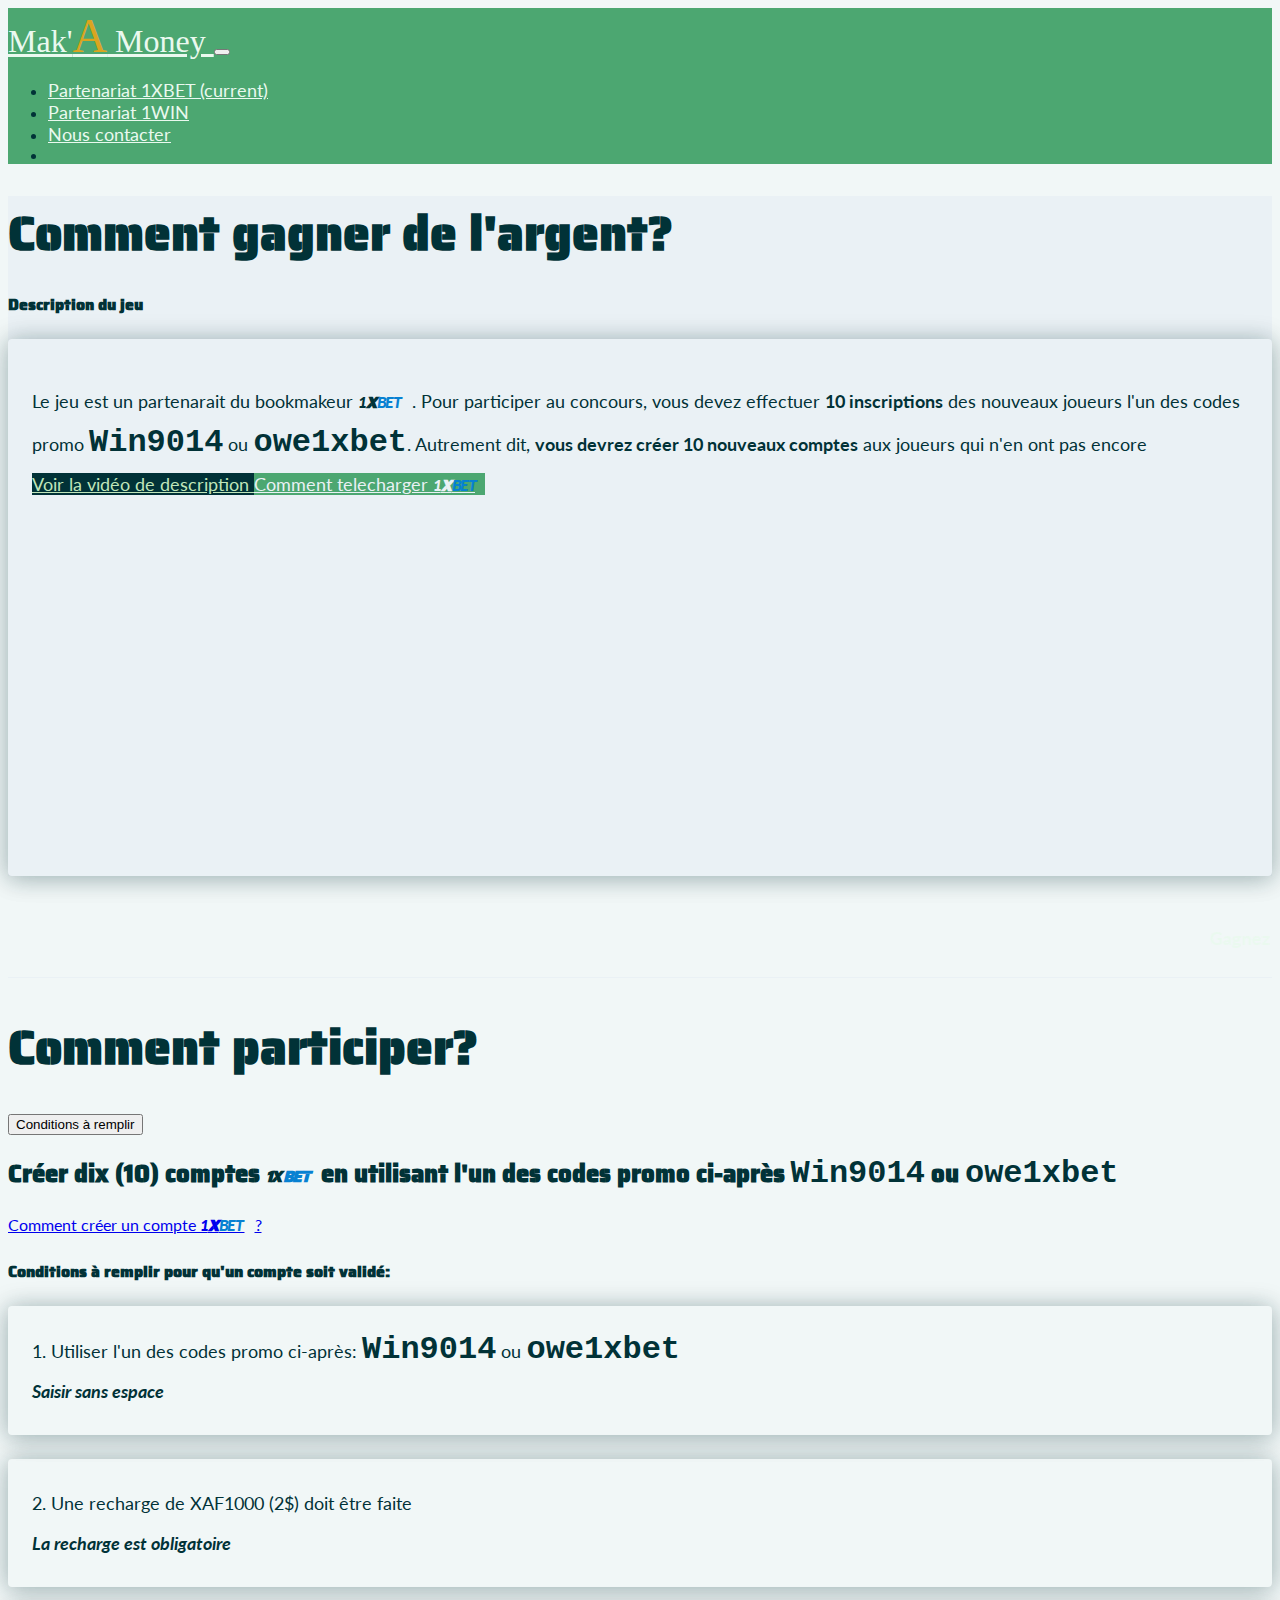
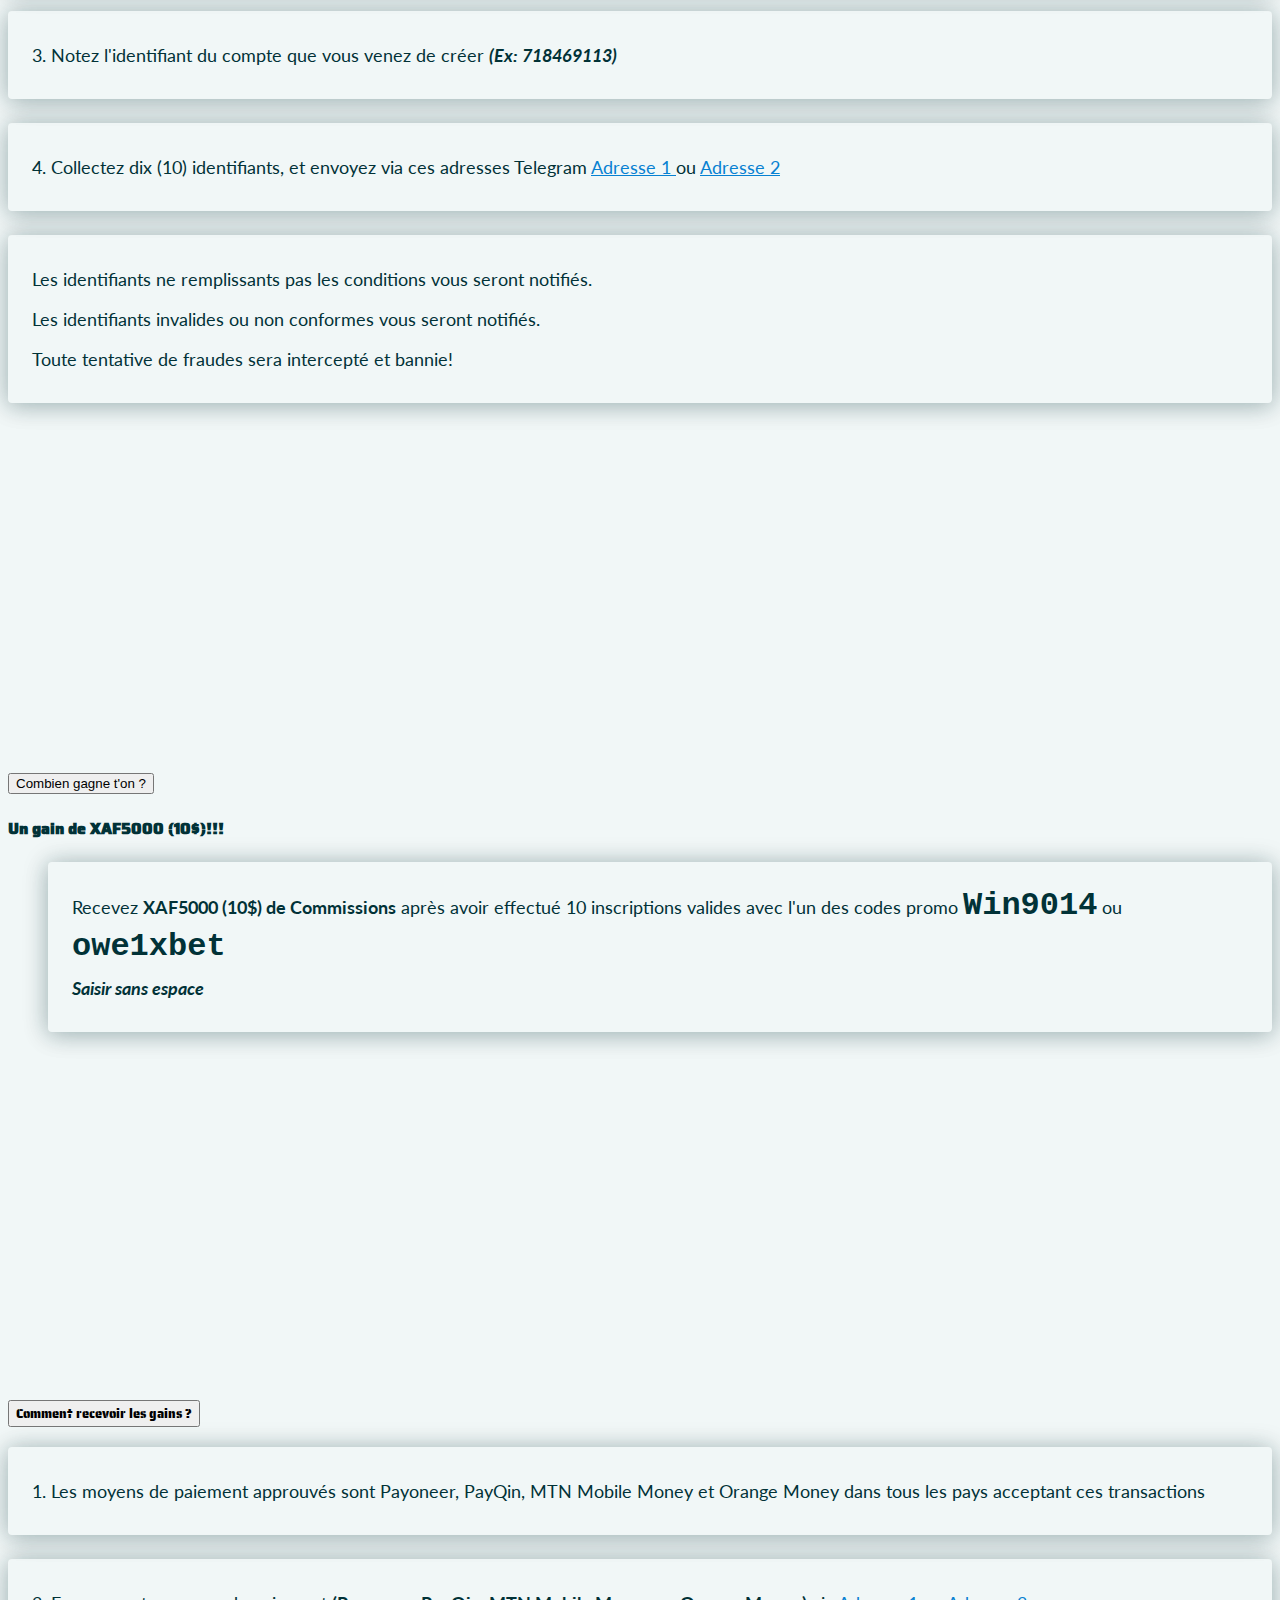
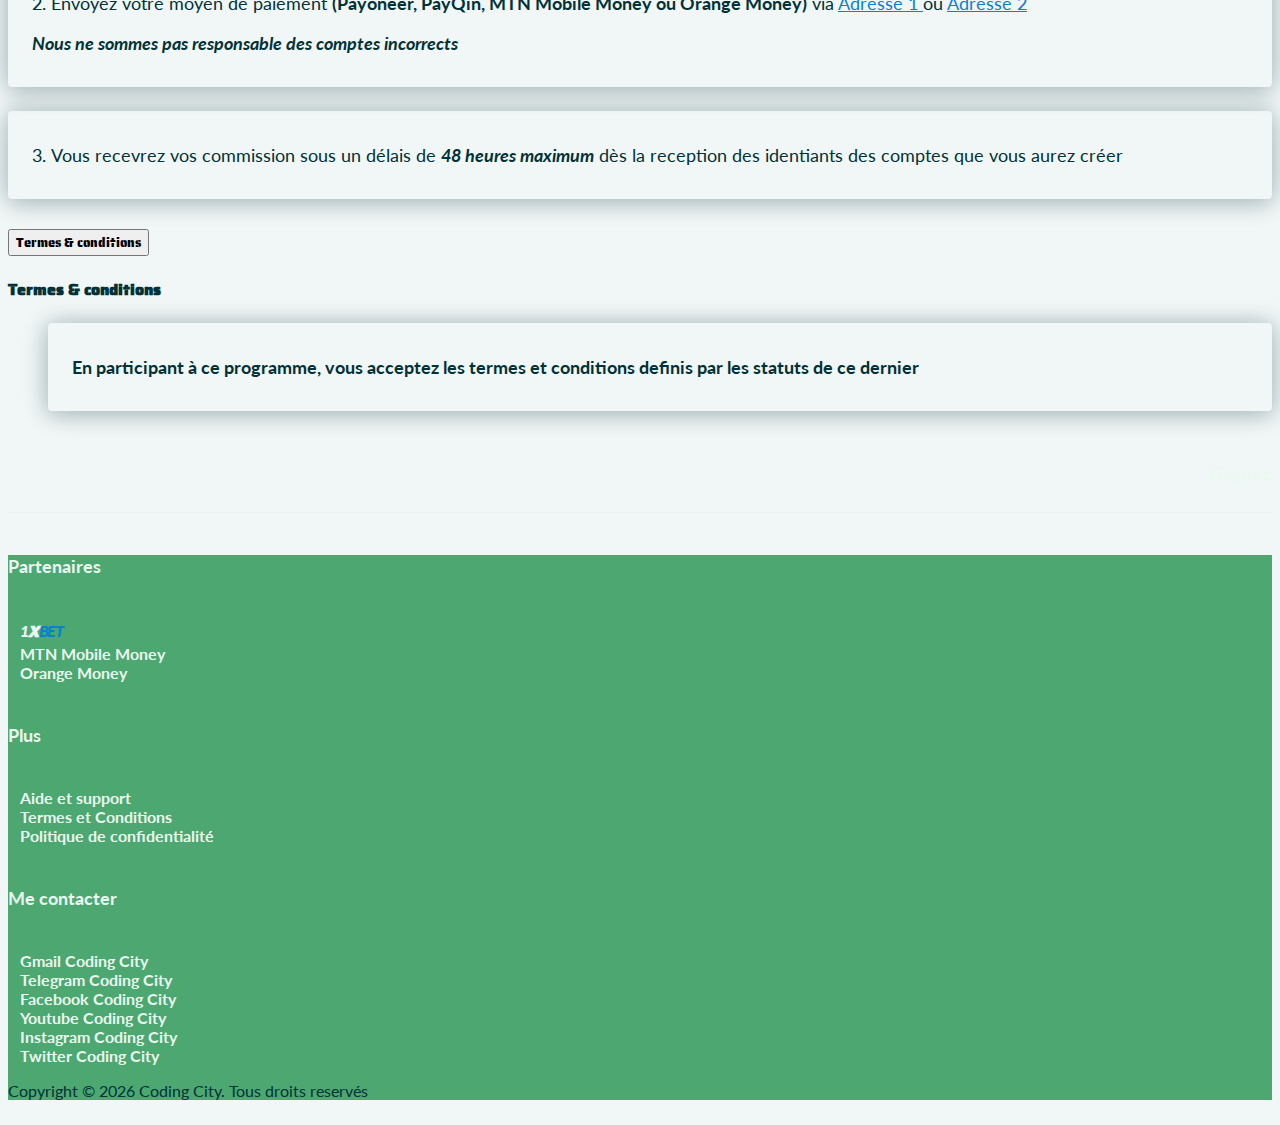
==== commit 5a42c0ab: "Merge branch 'main' of https://github.com/Nephilim237/make-money" ====
--- a/index.html
+++ b/index.html
@@ -89,9 +89,7 @@
             <div class="container">
                 <div class="row pt-md-5 pb-md-4 py-3">
                     <div class="col-md-8 col-sm">
-                        <h1
-                            class="cc-banner-title sairaStencil text-bet-primary"
-                        >
+                        <h1 class="cc-banner-title sairaStencil">
                             Comment gagner de l'argent?
                         </h1>
                     </div>
@@ -192,7 +190,7 @@
         <!-- End Site banner section -->
 
         <!-- Marquee section -->
-        <section class="cc-marquee py-3 bet-dark" id="cc-marquee">
+        <section class="cc-marquee py-3" id="cc-marquee">
             <marquee behavior="" direction="">
                 <p class="marqtext fix-marquee">
                     <span>Gagnez de l'argent - </span>
@@ -224,7 +222,7 @@
         <section class="cc-game-desc py-5" id="cc-game-desc">
             <div class="container">
                 <div class="col-md-8 col-sm-12">
-                    <h1 class="cc-banner-title sairaStencil text-bet-primary">
+                    <h1 class="cc-banner-title sairaStencil">
                         Comment participer?
                     </h1>
                 </div>
@@ -236,7 +234,7 @@
                                 <h2 class="accordion-header" id="headingOne">
                                     <!-- Accordion Item1 heading -->
                                     <button
-                                        class="accordion-button fs-3 sairaStencil"
+                                        class="accordion-button"
                                         type="button"
                                         data-bs-toggle="collapse"
                                         data-bs-target="#collapseOne"
@@ -255,9 +253,9 @@
                                     <div class="accordion-body">
                                         <div class="row">
                                             <div class="col-lg-9">
-                                                <h4 class="sairaStencil">
+                                                <h2 class="sairaStencil">
                                                     Créer dix (10) comptes
-                                                    <span class="cc-1xbet fs-3">
+                                                    <span class="cc-1xbet">
                                                         <em>
                                                             1<span
                                                                 class="sairaStencil"
@@ -284,13 +282,13 @@
                                                             >owe1xbet</code
                                                         ></b
                                                     >
-                                                </h4>
+                                                </h2>
                                             </div>
                                             <div class="col-lg-3">
                                                 <a
                                                     href="https://youtu.be/HHEuaUzJqHI"
                                                     target="_blank"
-                                                    class="btn cc-btn-bet-dark"
+                                                    class="btn cc-btn-dark"
                                                 >
                                                     Comment créer un compte
                                                     <span class="cc-1xbet">
@@ -432,7 +430,7 @@
                                         <div class="row">
                                             <div class="col-md-6 col-sm-12">
                                                 <ul
-                                                    class="cc-card-presentation cc-game-desc-ul"
+                                                    class="row cc-card-presentation cc-game-desc-ul"
                                                 >
                                                     <div class="col-12">
                                                         <li class="">
@@ -492,7 +490,7 @@
                                 <h2 class="accordion-header" id="headingTwo">
                                     <!-- Accordion Item2 heading -->
                                     <button
-                                        class="accordion-button collapsed fs-3 sairaStencil"
+                                        class="accordion-button collapsed"
                                         type="button"
                                         data-bs-toggle="collapse"
                                         data-bs-target="#collapseTwo"
@@ -565,7 +563,7 @@
                                                             allowfullscreen
                                                         ></iframe>
 
-                                                        <!-- <a href="https://youtu.be/j9X9l12OfdM" target="_blank" class="btn cc-btn-bet-dark">Comment créer un compte <span
+                                                        <!-- <a href="https://youtu.be/j9X9l12OfdM" target="_blank" class="btn cc-btn-dark">Comment créer un compte <span
 														class="cc-1xbet"><em>1<span class="sairaStencil">X</span>
 															<span class="cc-1xbet-sec-part">BET</span> </em></span>? <i
 														class="fa-brands fa-youtube fa-2x"></i></a> -->
@@ -740,7 +738,7 @@
         <!-- End game description section -->
 
         <!-- Marquee section -->
-        <section class="cc-marquee py-3 bet-dark" id="cc-marquee">
+        <section class="cc-marquee py-3" id="cc-marquee">
             <marquee behavior="" direction="">
                 <p class="marqtext fix-marquee">
                     <span>Gagnez de l'argent - </span>
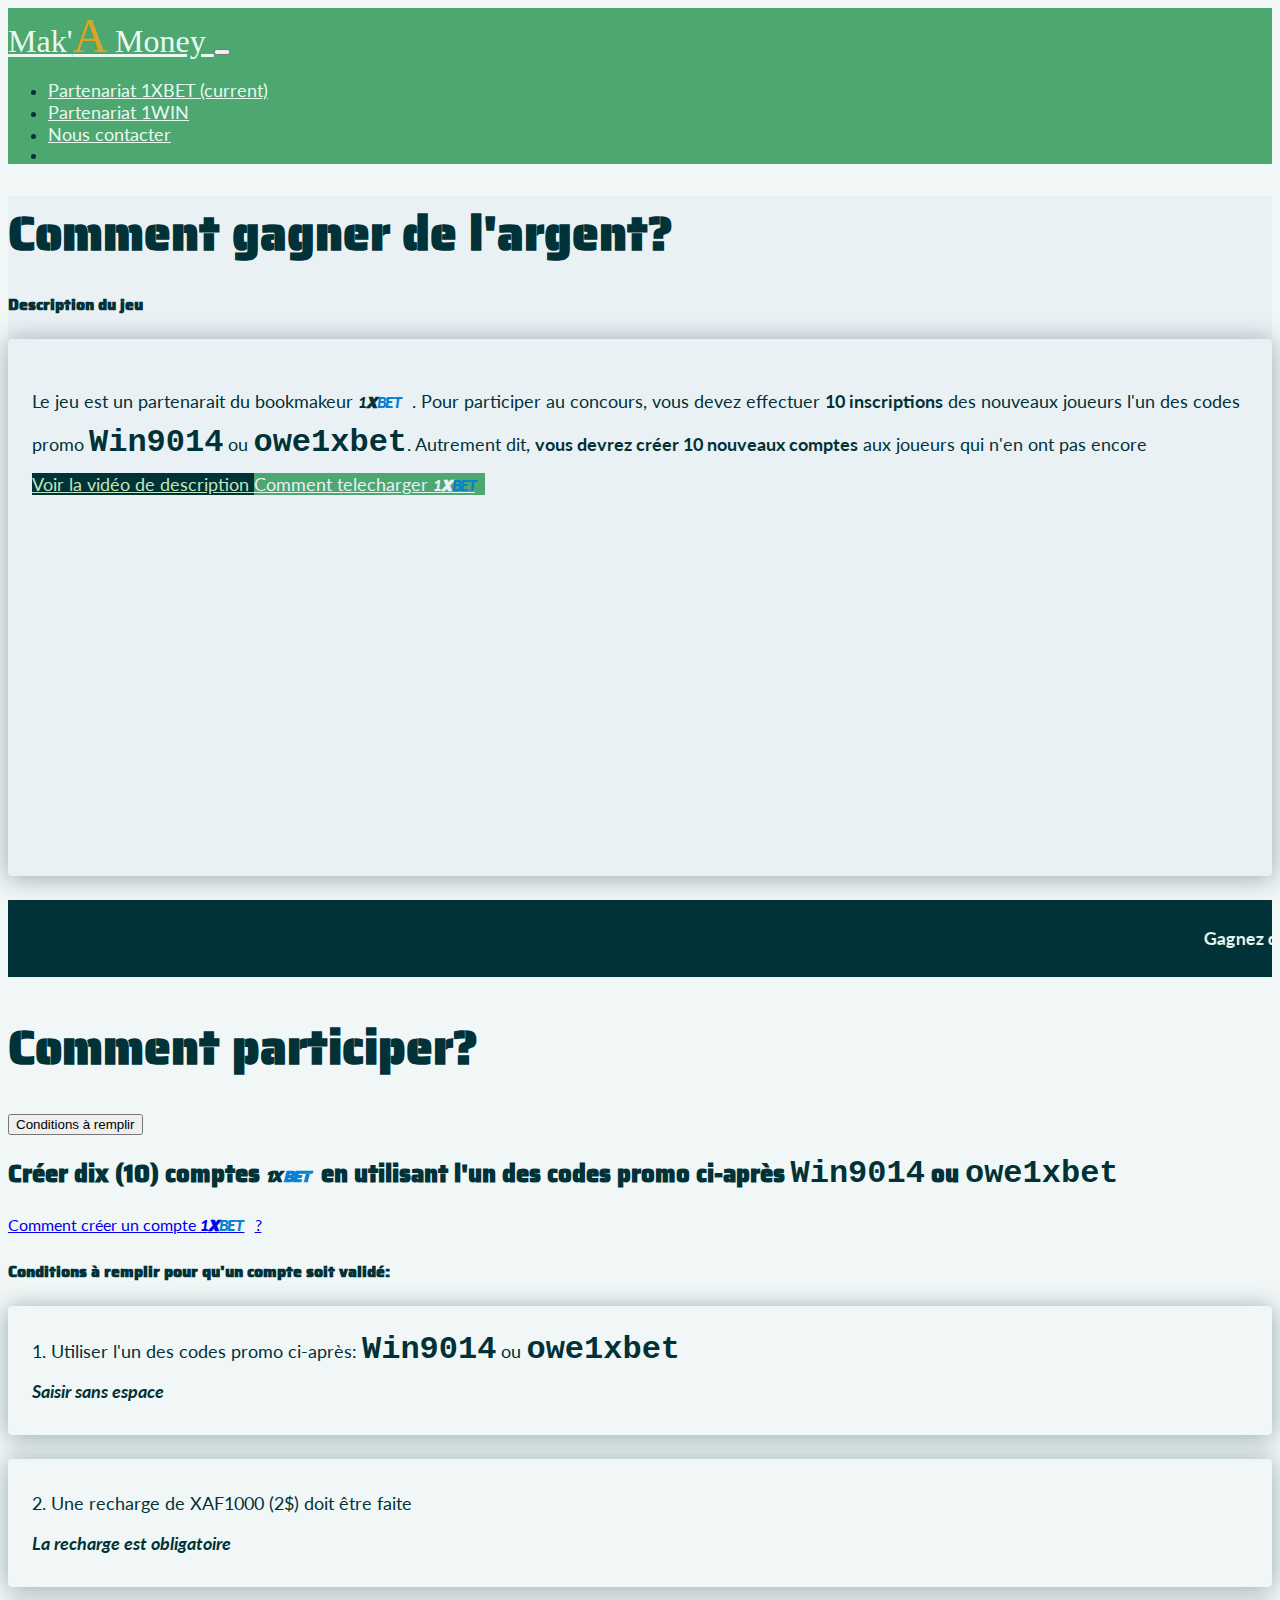
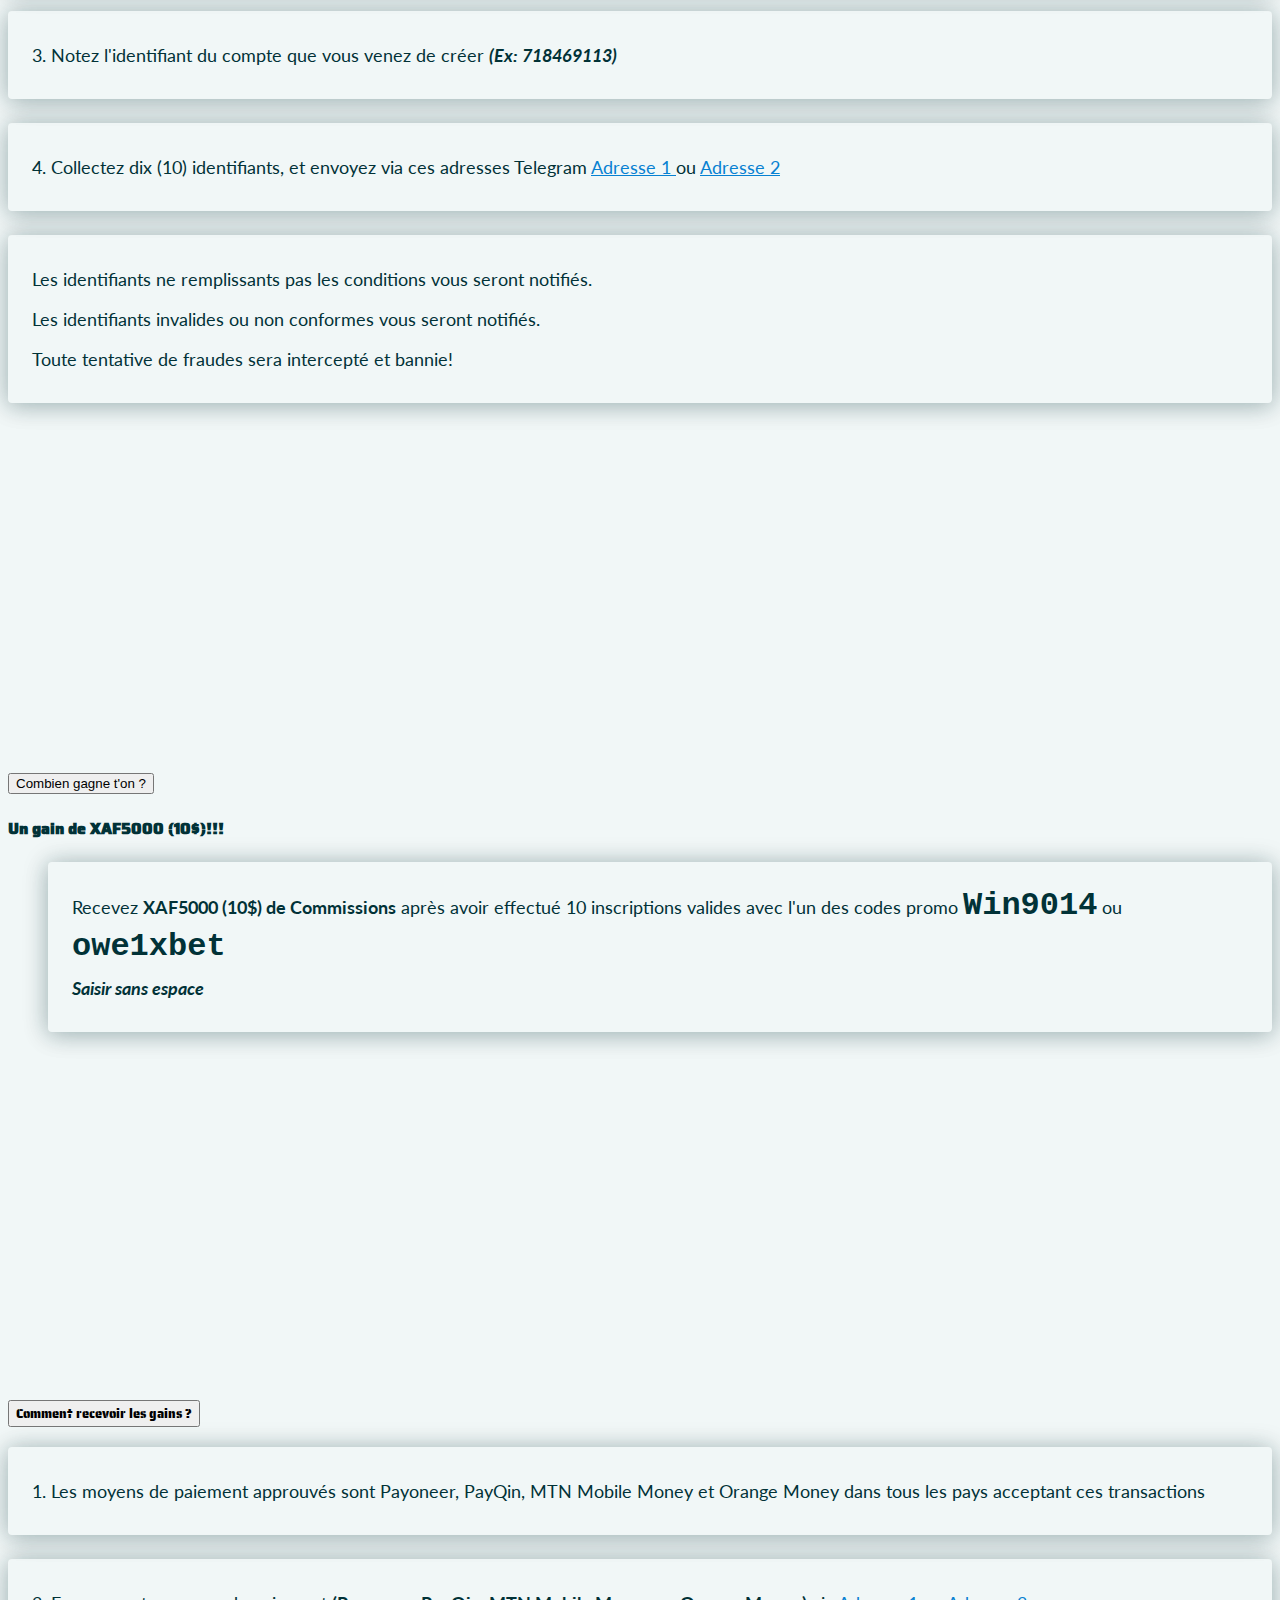
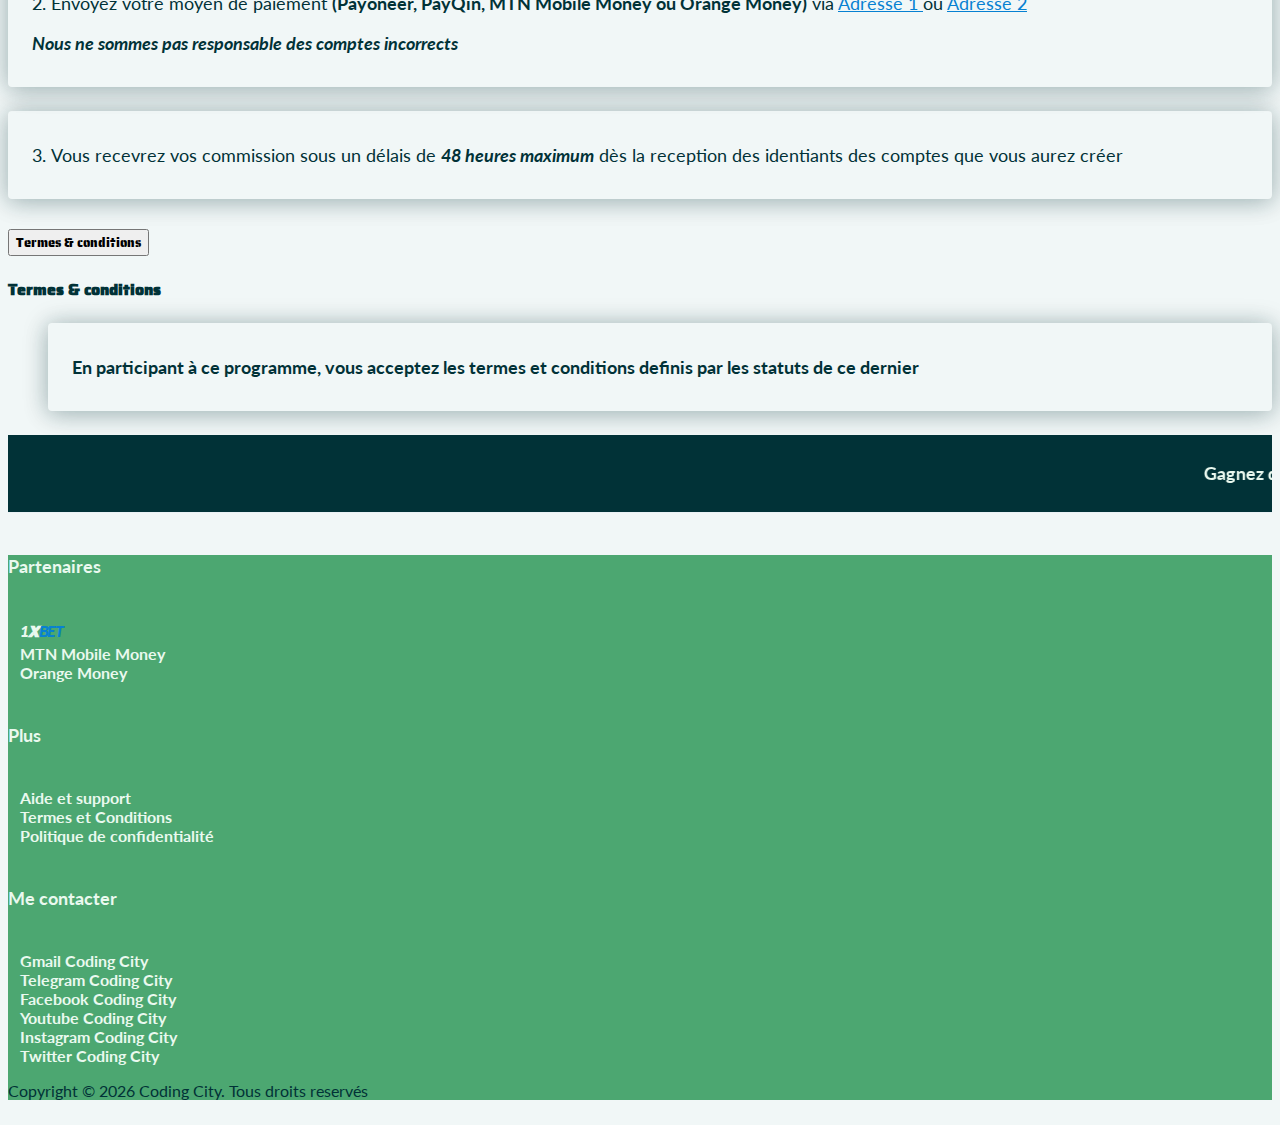
==== commit bb457dd7: "Update index.html" ====
--- a/index.html
+++ b/index.html
@@ -190,7 +190,7 @@
         <!-- End Site banner section -->
 
         <!-- Marquee section -->
-        <section class="cc-marquee py-3" id="cc-marquee">
+        <section class="cc-marquee py-3 bet-dark" id="cc-marquee">
             <marquee behavior="" direction="">
                 <p class="marqtext fix-marquee">
                     <span>Gagnez de l'argent - </span>
@@ -738,7 +738,7 @@
         <!-- End game description section -->
 
         <!-- Marquee section -->
-        <section class="cc-marquee py-3" id="cc-marquee">
+        <section class="cc-marquee py-3 bet-dark" id="cc-marquee">
             <marquee behavior="" direction="">
                 <p class="marqtext fix-marquee">
                     <span>Gagnez de l'argent - </span>
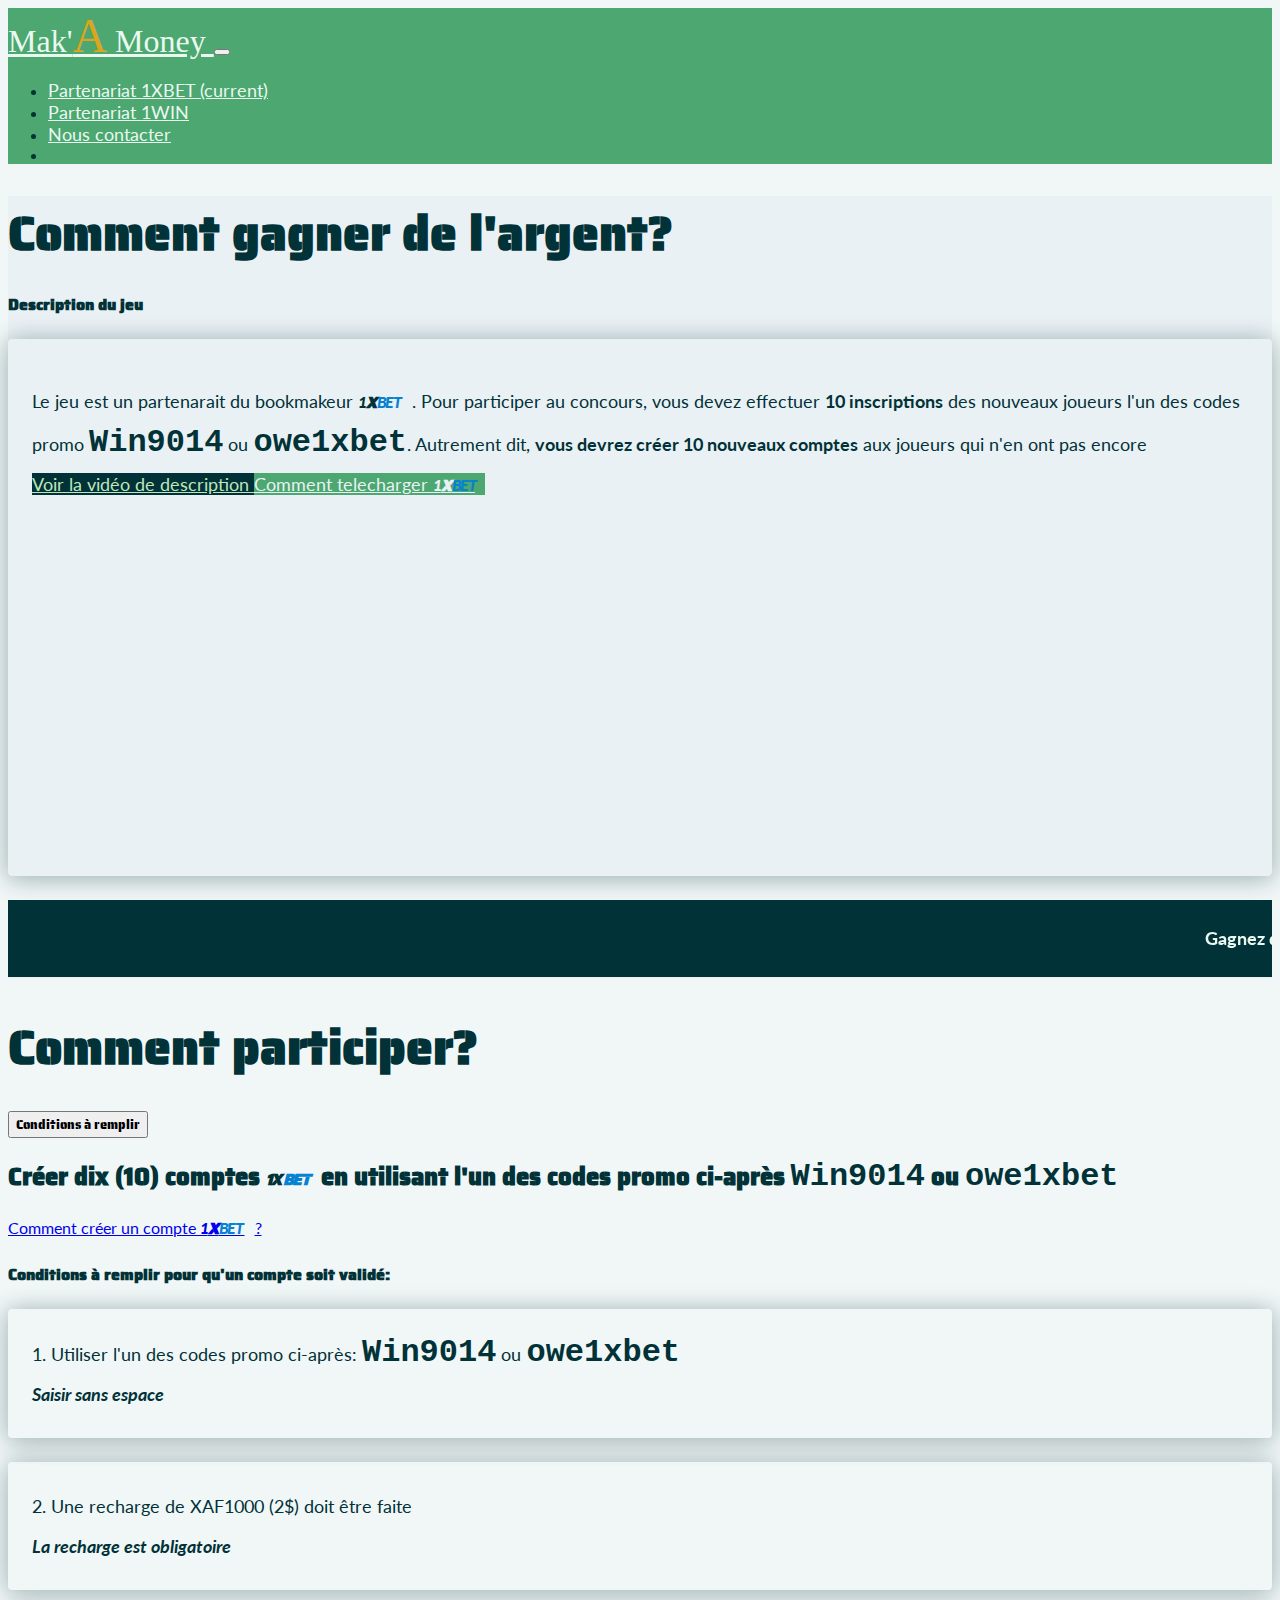
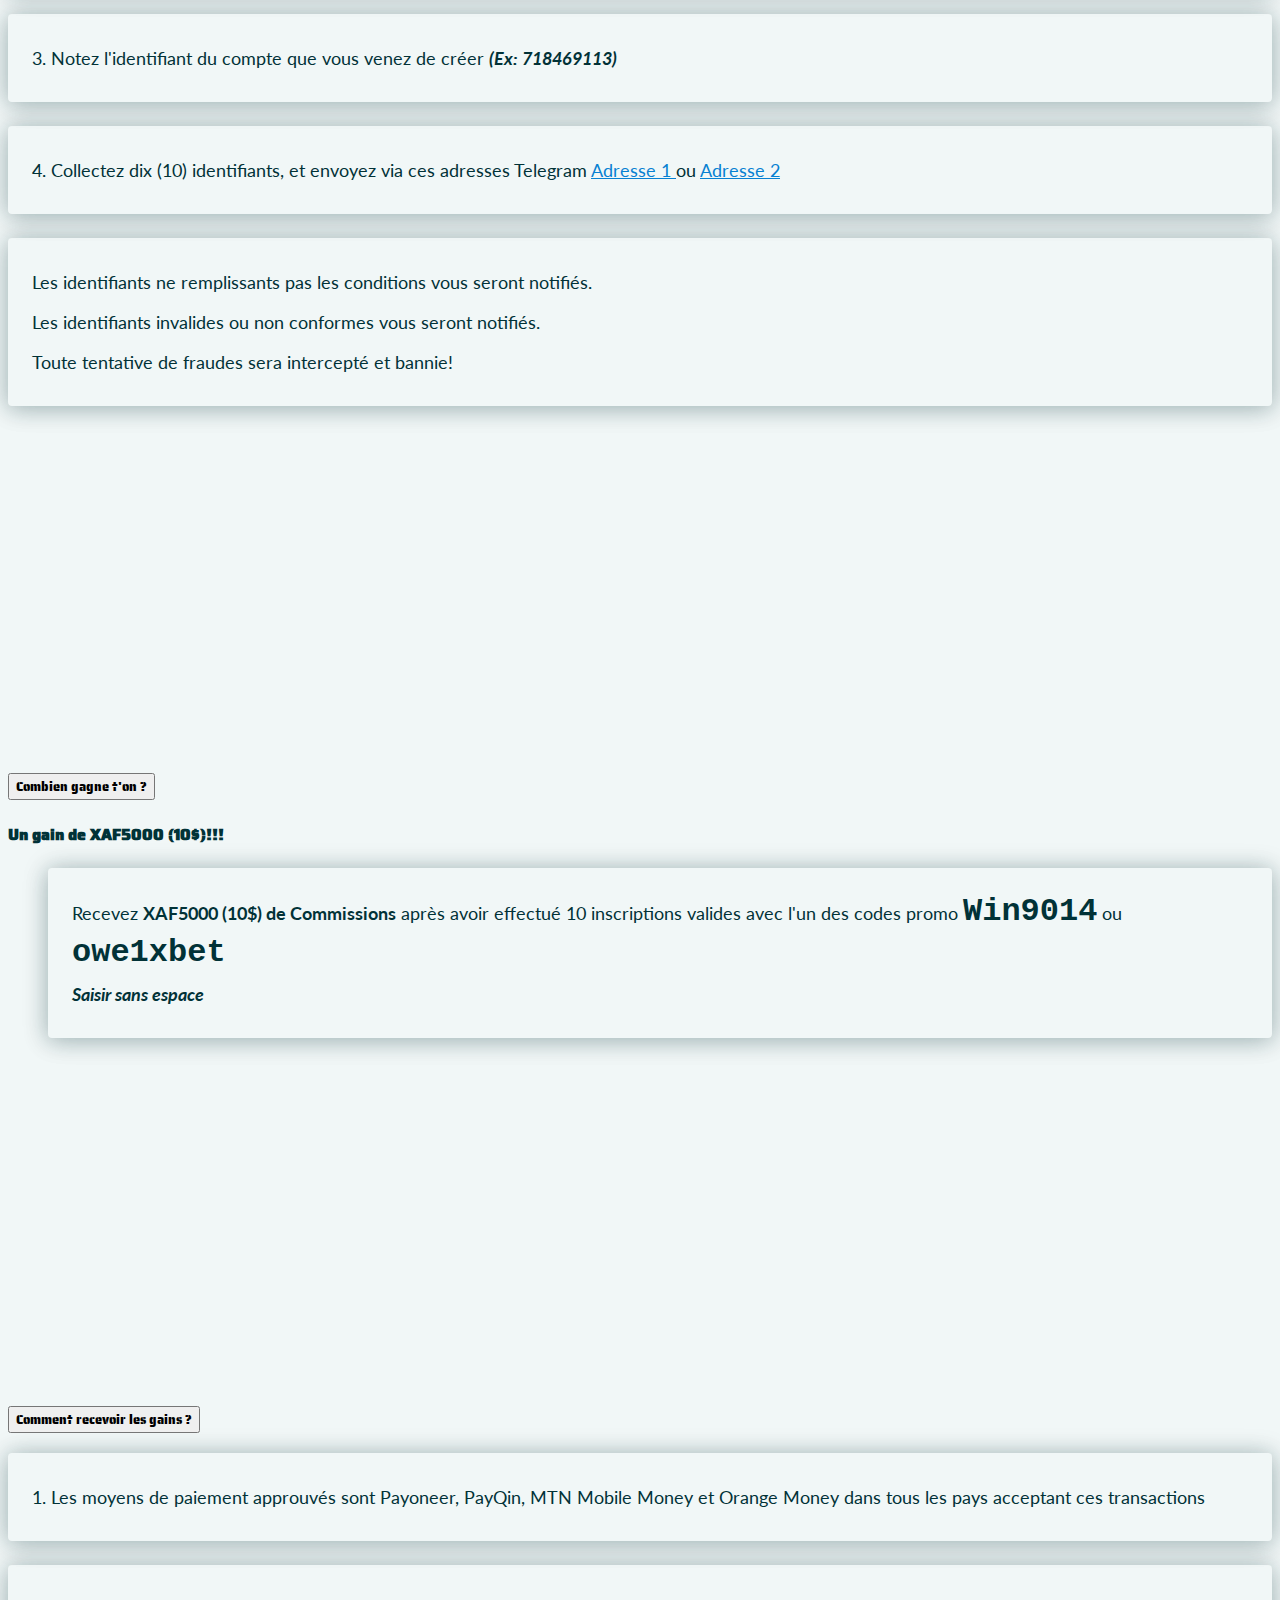
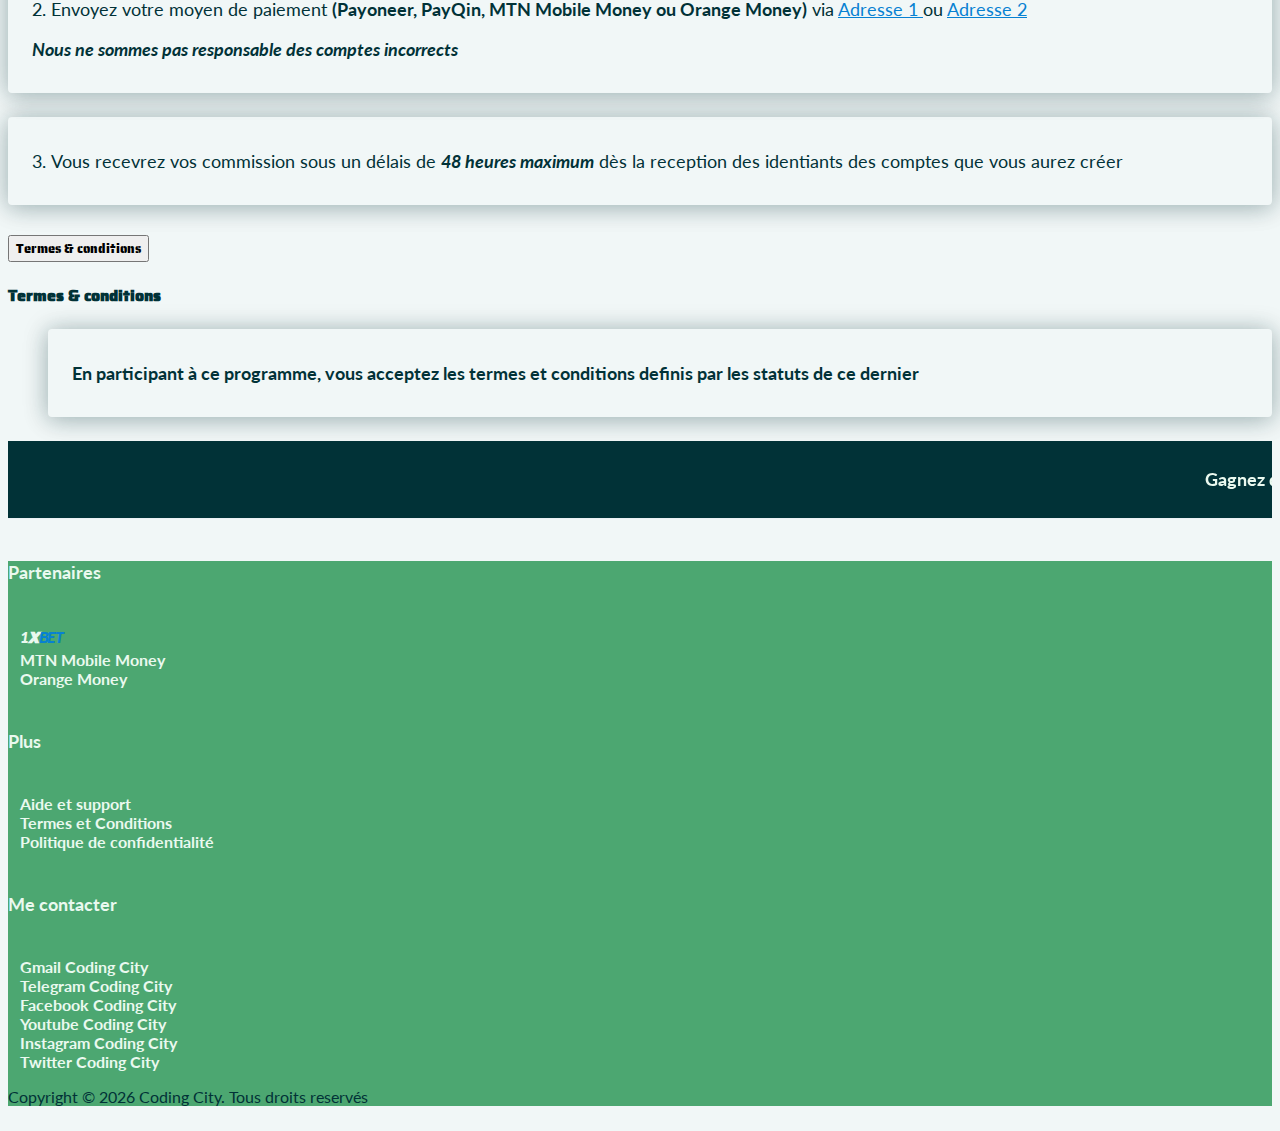
==== commit 5336195d: "Update index.html" ====
--- a/index.html
+++ b/index.html
@@ -234,7 +234,7 @@
                                 <h2 class="accordion-header" id="headingOne">
                                     <!-- Accordion Item1 heading -->
                                     <button
-                                        class="accordion-button"
+                                        class="accordion-button fs-3 sairaStencil"
                                         type="button"
                                         data-bs-toggle="collapse"
                                         data-bs-target="#collapseOne"
@@ -490,7 +490,7 @@
                                 <h2 class="accordion-header" id="headingTwo">
                                     <!-- Accordion Item2 heading -->
                                     <button
-                                        class="accordion-button collapsed"
+                                        class="accordion-button collapsed fs-3 sairaStencil"
                                         type="button"
                                         data-bs-toggle="collapse"
                                         data-bs-target="#collapseTwo"
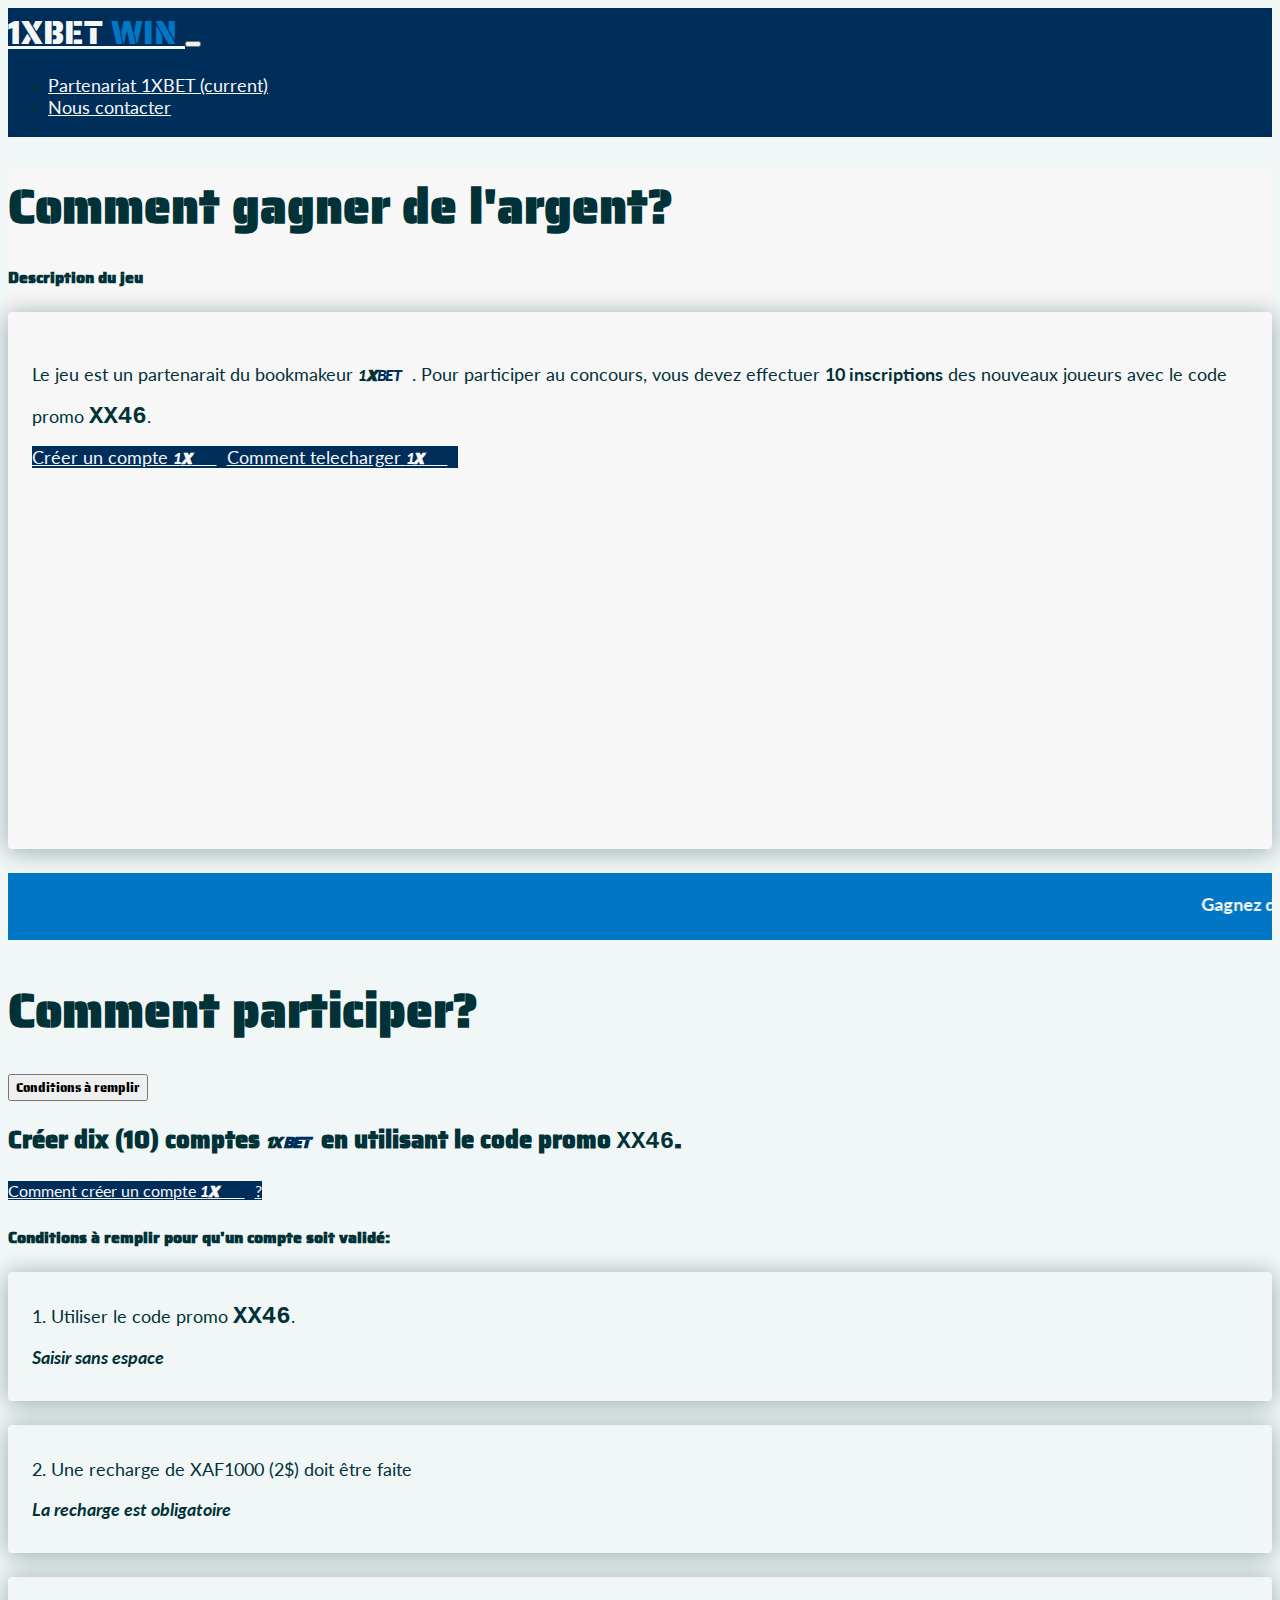
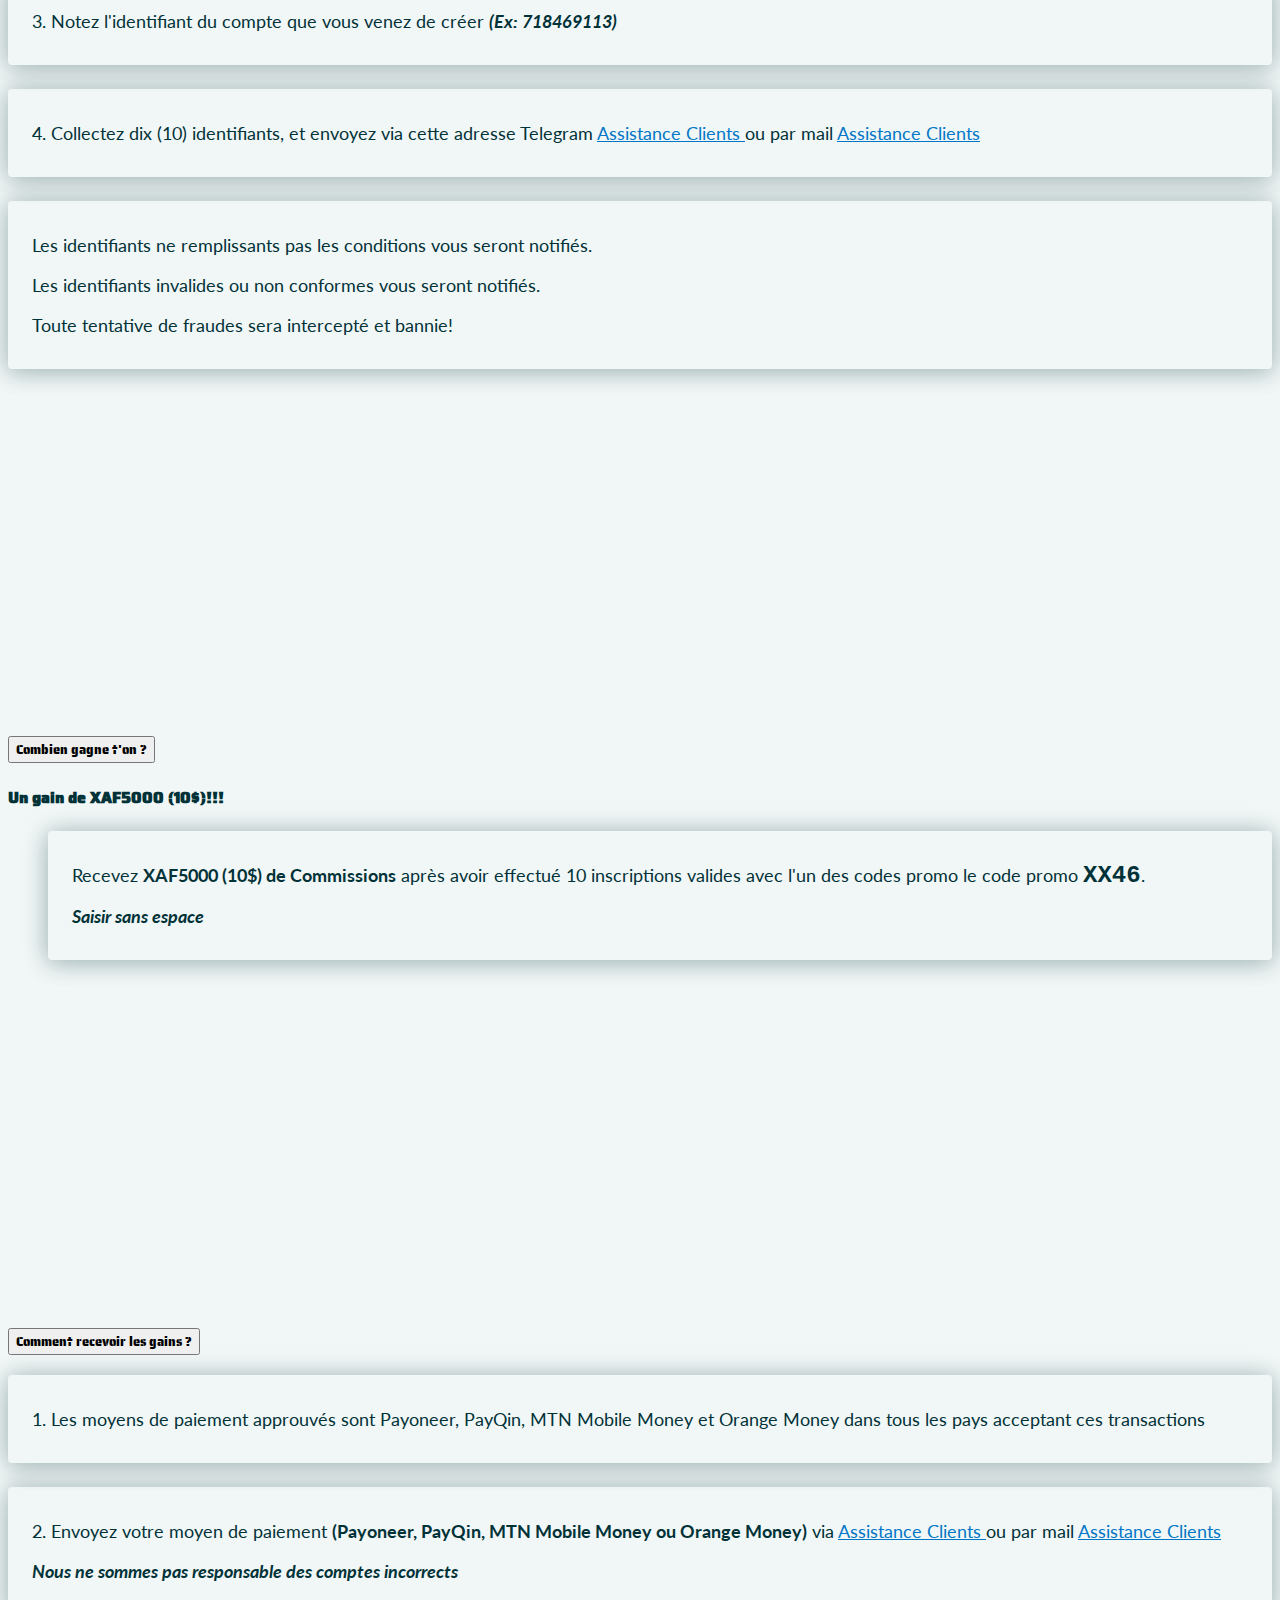
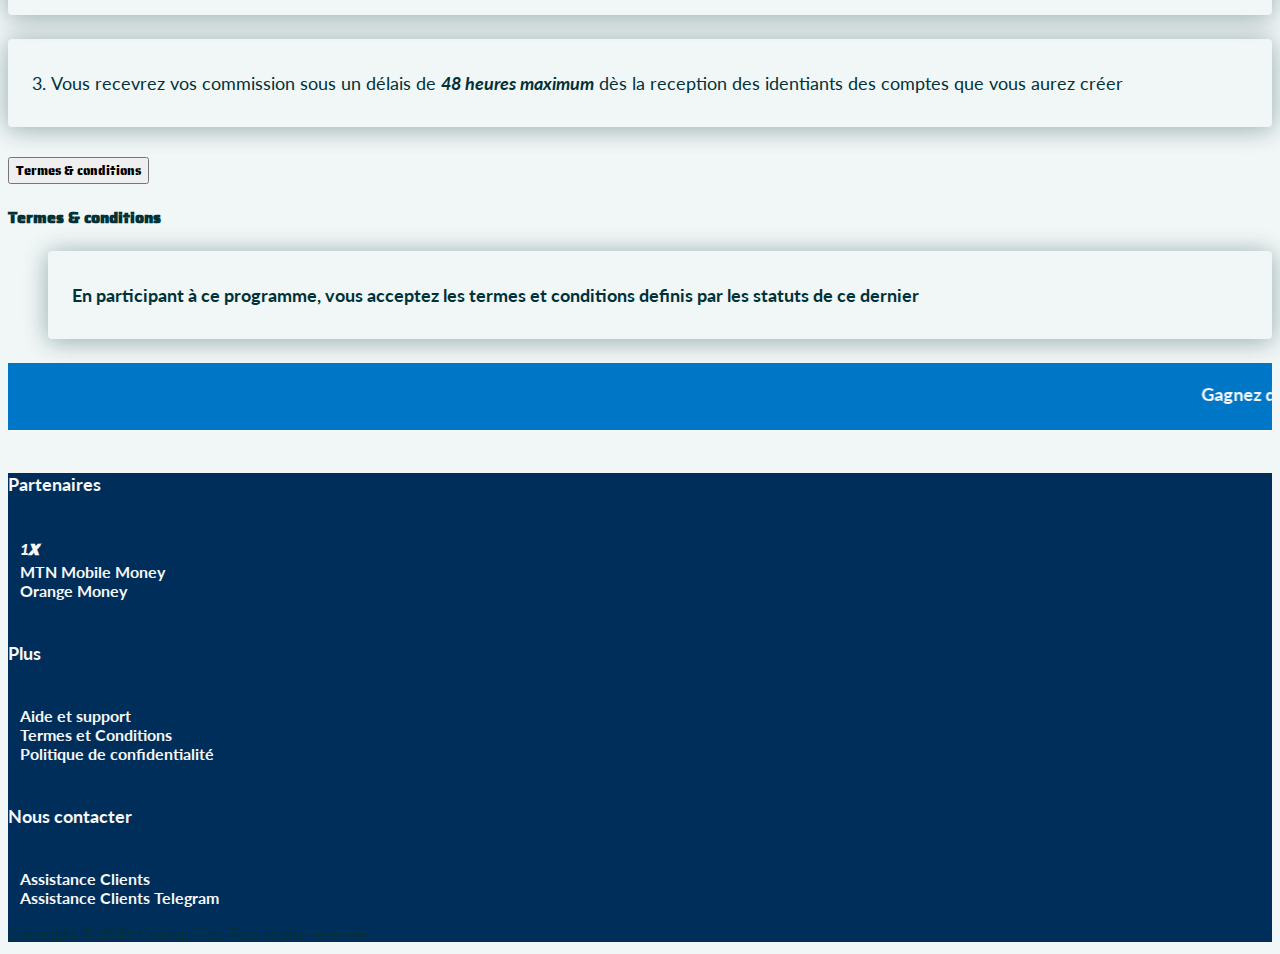
==== commit f8f8ddee: "Production de 1xbetwin.com" ====
--- a/index.html
+++ b/index.html
@@ -31,15 +31,15 @@
             crossorigin="anonymous"
             referrerpolicy="no-referrer"
         />
-        <title>Mak'A Money</title>
+        <title>1XBET WIN</title>
     </head>
 
     <body>
         <!-- Site navbar -->
         <nav class="navbar navbar-expand-lg cc-navbar-xbet">
             <div class="container-fluid">
-                <a class="navbar-brand" id="cc-logo" href="#cc-banner"
-                    >Mak'<span id="logoMoney">A</span> Money
+                <a class="navbar-brand" id="cc-logo" href="index.html"
+                    >1XBET<span id="logoMoney"> WIN</span>
                     <i class="fas fa-coins"></i>
                 </a>
                 <button
@@ -61,11 +61,6 @@
                                 >Partenariat 1XBET
                                 <span class="visually-hidden">(current)</span>
                             </a>
-                        </li>
-                        <li class="nav-item">
-                            <a class="nav-link" href="1win.html"
-                                >Partenariat 1WIN</a
-                            >
                         </li>
                         <li class="nav-item">
                             <a class="nav-link" href="contact.html"
@@ -115,34 +110,33 @@
                                             </em> </span
                                         >. Pour participer au concours, vous
                                         devez effectuer
-                                        <strong class="fs-3"
+                                        <strong class="fs-5 fst-italic"
                                             >10 inscriptions</strong
                                         >
-                                        des nouveaux joueurs l'un des codes
-                                        promo
+                                        des nouveaux joueurs avec le code promo
                                         <b
                                             ><code class="cc-promo-code"
-                                                >Win9014</code
+                                                >XX46</code
                                             ></b
-                                        >
-                                        ou
-                                        <b
-                                            ><code class="cc-promo-code"
-                                                >owe1xbet</code
-                                            ></b
-                                        >. Autrement dit,
-                                        <strong class="fs-4"
-                                            >vous devrez créer 10 nouveaux
-                                            comptes</strong
-                                        >
-                                        aux joueurs qui n'en ont pas encore
+                                        >.
                                         <br />
 
                                         <a
-                                            href="https://youtu.be/HHEuaUzJqHI"
+                                            href="https://refpa56620.top/L?tag=d_2023161m_1573c_&site=2023161&ad=1573"
                                             target="_blank"
-                                            class="btn cc-btn-bet-dark mt-3"
-                                            >Voir la vidéo de description
+                                            class="btn cc-btn-bet-primary mt-3"
+                                            >Créer un compte
+                                            <span class="cc-1xbet">
+                                                <em>
+                                                    1<span class="sairaStencil"
+                                                        >X</span
+                                                    >
+                                                    <span
+                                                        class="cc-1xbet-sec-part"
+                                                        >BET</span
+                                                    >
+                                                </em>
+                                            </span>
                                             <i
                                                 class="fa-brands fa-youtube fa-2x"
                                             ></i
@@ -190,23 +184,22 @@
         <!-- End Site banner section -->
 
         <!-- Marquee section -->
-        <section class="cc-marquee py-3 bet-dark" id="cc-marquee">
+        <section class="cc-marquee py-3 bet-secondary" id="cc-marquee">
             <marquee behavior="" direction="">
                 <p class="marqtext fix-marquee">
                     <span>Gagnez de l'argent - </span>
                     <strong class="fs-4">Effectuez 10 inscriptions</strong>
-                    <span class="cc-1xbet"
+                    <span class="cc-1xbet fs-3"
                         ><em
                             >1<span class="sairaStencil">X</span>
                             <span class="cc-1xbet-sec-part">BET</span>
                         </em>
                     </span>
-                    avec l'un des codes promo
-                    <b><code class="cc-promo-code">Win9014</code></b> ou
-                    <b><code class="cc-promo-code">owe1xbet</code></b> et
-                    recevez <span>XAF 5000 (10 $)</span> de commissions. Lire
-                    les conditions ci-dessous
-                    <span class="cc-1xbet"
+                    avec le code promo
+                    <b><code class="cc-promo-code fs-3">XX46</code></b
+                    >. et recevez <span>XAF 5000 (10 $)</span> de commissions.
+                    Lire les conditions ci-dessous
+                    <span class="cc-1xbet fs-3"
                         ><em
                             >1<span class="sairaStencil">X</span>
                             <span class="cc-1xbet-sec-part">BET</span>
@@ -267,28 +260,20 @@
                                                             >
                                                         </em>
                                                     </span>
-                                                    en utilisant l'un des codes
-                                                    promo ci-après
+                                                    en utilisant le code promo
                                                     <b
                                                         ><code
                                                             class="cc-promo-code"
-                                                            >Win9014</code
+                                                            >XX46</code
                                                         ></b
-                                                    >
-                                                    ou
-                                                    <b
-                                                        ><code
-                                                            class="cc-promo-code"
-                                                            >owe1xbet</code
-                                                        ></b
-                                                    >
+                                                    >.
                                                 </h2>
                                             </div>
                                             <div class="col-lg-3">
                                                 <a
                                                     href="https://youtu.be/HHEuaUzJqHI"
                                                     target="_blank"
-                                                    class="btn cc-btn-dark"
+                                                    class="btn cc-btn-bet-primary"
                                                 >
                                                     Comment créer un compte
                                                     <span class="cc-1xbet">
@@ -325,22 +310,14 @@
                                                         <li
                                                             class="cc-card-presentation"
                                                         >
-                                                            Utiliser l'un des
-                                                            codes promo
-                                                            ci-après:
+                                                            Utiliser le code
+                                                            promo
                                                             <b
                                                                 ><code
                                                                     class="cc-promo-code"
-                                                                    >Win9014</code
+                                                                    >XX46</code
                                                                 ></b
-                                                            >
-                                                            ou
-                                                            <b
-                                                                ><code
-                                                                    class="cc-promo-code"
-                                                                    >owe1xbet</code
-                                                                ></b
-                                                            >
+                                                            >.
                                                             <br />
                                                             <i
                                                                 class="fa-solid fa-triangle-exclamation"
@@ -399,27 +376,29 @@
                                                         >
                                                             Collectez dix (10)
                                                             identifiants, et
-                                                            envoyez via ces
-                                                            adresses Telegram
+                                                            envoyez via cette
+                                                            adresse Telegram
                                                             <a
-                                                                href="https://t.me/CodingCity"
+                                                                href="https://t.me/Yannick1xbet"
                                                                 target="_blank"
                                                                 class="cc-telegram"
                                                             >
-                                                                Adresse 1
+                                                                Assistance
+                                                                Clients
                                                                 <i
                                                                     class="fa-brands fa-telegram"
                                                                 ></i>
                                                             </a>
-                                                            ou
+                                                            ou par mail
                                                             <a
-                                                                href="https://t.me/CodingCity237"
+                                                                href="mailto:1xbet.assistanceclients@gmail.com"
                                                                 target="_blank"
                                                                 class="cc-telegram"
                                                             >
-                                                                Adresse 2
+                                                                Assistance
+                                                                Clients
                                                                 <i
-                                                                    class="fa-brands fa-telegram"
+                                                                    class="fa-brands fa-envelope"
                                                                 ></i>
                                                             </a>
                                                         </li>
@@ -525,20 +504,13 @@
                                                         après avoir effectué 10
                                                         inscriptions valides
                                                         avec l'un des codes
-                                                        promo
+                                                        promo le code promo
                                                         <b
                                                             ><code
                                                                 class="cc-promo-code"
-                                                                >Win9014</code
+                                                                >XX46</code
                                                             ></b
-                                                        >
-                                                        ou
-                                                        <b
-                                                            ><code
-                                                                class="cc-promo-code"
-                                                                >owe1xbet</code
-                                                            ></b
-                                                        >
+                                                        >.
                                                         <br />
                                                         <i
                                                             class="fa-solid fa-triangle-exclamation"
@@ -626,24 +598,24 @@
                                                         >
                                                         via
                                                         <a
-                                                            href="https://t.me/CodingCity"
+                                                            href="https://t.me/Yannick1xbet"
                                                             target="_blank"
                                                             class="cc-telegram"
                                                         >
-                                                            Adresse 1
+                                                            Assistance Clients
                                                             <i
                                                                 class="fa-brands fa-telegram"
                                                             ></i>
                                                         </a>
-                                                        ou
+                                                        ou par mail
                                                         <a
-                                                            href="https://t.me/CodingCity237"
+                                                            href="mailto:1xbet.assistanceclients@gmail.com"
                                                             target="_blank"
                                                             class="cc-telegram"
                                                         >
-                                                            Adresse 2
+                                                            Assistance Clients
                                                             <i
-                                                                class="fa-brands fa-telegram"
+                                                                class="fa-brands fa-envelope"
                                                             ></i>
                                                         </a>
                                                         <br />
@@ -738,23 +710,22 @@
         <!-- End game description section -->
 
         <!-- Marquee section -->
-        <section class="cc-marquee py-3 bet-dark" id="cc-marquee">
+        <section class="cc-marquee py-3 bet-secondary" id="cc-marquee">
             <marquee behavior="" direction="">
                 <p class="marqtext fix-marquee">
                     <span>Gagnez de l'argent - </span>
                     <strong class="fs-4">Effectuez 10 inscriptions</strong>
-                    <span class="cc-1xbet"
+                    <span class="cc-1xbet fs-3"
                         ><em
                             >1<span class="sairaStencil">X</span>
                             <span class="cc-1xbet-sec-part">BET</span>
                         </em>
                     </span>
-                    avec l'un des codes promo
-                    <b><code class="cc-promo-code">Win9014</code></b> ou
-                    <b><code class="cc-promo-code">owe1xbet</code></b> et
-                    recevez <span>XAF 5000 (10 $)</span> de commissions. Lire
-                    les conditions ci-dessous
-                    <span class="cc-1xbet"
+                    avec le code promo
+                    <b><code class="cc-promo-code fs-3">XX46</code></b
+                    >. et recevez <span>XAF 5000 (10 $)</span> de commissions.
+                    Lire les conditions ci-dessous
+                    <span class="cc-1xbet fs-3"
                         ><em
                             >1<span class="sairaStencil">X</span>
                             <span class="cc-1xbet-sec-part">BET</span>
@@ -808,54 +779,22 @@
                     </div>
                     <div class="col-lg-3 col-md-3 col-sm-6">
                         <div class="single-footer-widget cc-footer-bloc">
-                            <h6 class="cc-footer-title">Me contacter</h6>
+                            <h6 class="cc-footer-title">Nous contacter</h6>
                             <ul class="list">
                                 <li>
                                     <a
-                                        href="mailto:oweihiof@gmail.com"
+                                        href="mailto:1xbet.assistanceclients@gmail.com"
                                         target="_blank"
-                                        ><i class="fas fa-envelope"></i> Gmail
-                                        Coding City
+                                        ><i class="fas fa-envelope"></i>
+                                        Assistance Clients
                                     </a>
                                 </li>
                                 <li>
                                     <a
-                                        href="https://t.me/CodingCity"
+                                        href="https://t.me/Yannick1xbet"
                                         target="_blank"
                                         ><i class="fa-brands fa-telegram"></i>
-                                        Telegram Coding City
-                                    </a>
-                                </li>
-                                <li>
-                                    <a
-                                        href="https://www.facebook.com/codingcity237"
-                                        target="_blank"
-                                        ><i class="fab fa-facebook"></i>
-                                        Facebook Coding City
-                                    </a>
-                                </li>
-                                <li>
-                                    <a
-                                        href="https://www.youtube.com/c/CodingCity"
-                                        target="_blank"
-                                        ><i class="fab fa-youtube"></i> Youtube
-                                        Coding City
-                                    </a>
-                                </li>
-                                <li>
-                                    <a
-                                        href="https://www.instagram.com/codingcity237"
-                                        target="_blank"
-                                        ><i class="fab fa-instagram"></i>
-                                        Instagram Coding City
-                                    </a>
-                                </li>
-                                <li>
-                                    <a
-                                        href="https://twitter.com/Nephilim237"
-                                        target="_blank"
-                                        ><i class="fab fa-twitter-square"></i>
-                                        Twitter Coding City
+                                        Assistance Clients Telegram
                                     </a>
                                 </li>
                             </ul>
--- a/assets/styles.css
+++ b/assets/styles.css
@@ -2,13 +2,10 @@
 @import url('https://fonts.googleapis.com/css2?family=Saira+Stencil+One&display=swap');
 
 :root {
-    --cc-primary: #4ca771;
-    --cc-1win-primary: #1a2439;
-    --cc-1win-secondary: #268bea;
-    --cc-secondary: #c0e6ba;
+    --cc-primary: #002e5b;
+    --cc-secondary: #0076c6;
     --cc-dark: #013237;
-    --cc-light: #eaf9ef;
-    --cc-white: #eaf1f5;
+    --cc-white: #f7f7f7;
     --cc-black: #232323;
     --test: rgba(1, 50, 55, 0.709);
 }
@@ -35,28 +32,12 @@
     background-color: var(--cc-dark);
 }
 
-.win-primary {
-    background-color: var(--cc-1win-primary);
-}
-
-.win-secondary {
-    background-color: var(--cc-1win-secondary);
-}
-
 .text-bet-primary {
     color: var(--cc-primary);
 }
 
 .text-bet-secondary {
     color: var(--cc-secondary);
-}
-
-.text-win-primary {
-    color: var(--cc-1win-primary);
-}
-
-.text-win-secondary {
-    color: var(--cc-1win-secondary);
 }
 
 body {
@@ -90,10 +71,6 @@
     margin-top: 1rem;
 }
 
-/* .cc-mini-title {
-	padding-left: 24px;
-} */
-
 .cc-1xbet {
     font-size: 16px;
     font-weight: 900;
@@ -102,16 +79,15 @@
 }
 
 .cc-1xbet .cc-1xbet-sec-part {
-    color: #0781d2;
+    color: var(--cc-primary);
 }
 
 .cc-promo-code {
-    font-size: 32px;
-    /* color: var(--cc-primary); */
+    font-size: 24px;
 }
 
 .cc-telegram {
-    color: #0781d2;
+    color: var(--cc-secondary);
 }
 /* ===== End common styles zone ===== */
 
@@ -127,17 +103,11 @@
     background-color: var(--cc-primary);
 }
 
-.cc-navbar-win {
-    background-color: var(--cc-1win-primary);
-}
-
 .navbar .navbar-brand,
 .navbar .nav-link,
 .navbar.xbet .navbar-brand,
-.navbar-win .nav-link,
-.navbar.xbet .navbar-brand,
-.navbar-win .nav-link {
-    color: var(--cc-light);
+.navbar.xbet .navbar-brand {
+    color: var(--cc-white);
 }
 .navbar .nav-link {
     font-size: 18px;
@@ -148,7 +118,7 @@
 }
 
 #cc-logo {
-    font-family: 'Redressed', cursive;
+    font-family: 'Saira Stencil One', cursive;
     font-size: 32px;
 }
 
@@ -157,8 +127,8 @@
 }
 
 #logoMoney {
-    font-size: 48px;
-    color: goldenrod;
+    /* font-size: 48px; */
+    color: var(--cc-secondary);
 }
 
 @media (max-width: 800px) {
@@ -177,7 +147,6 @@
 .cc-banner-title {
     font-size: 48px;
     margin-bottom: 16px;
-    /* color: var(--cc-primary); */
 }
 
 @media (max-width: 600px) {
@@ -188,7 +157,6 @@
 
 iframe {
     width: 100%;
-    /* height: 100%; */
 }
 
 .cc-desc {
@@ -199,7 +167,6 @@
 }
 
 .cc-card-presentation {
-    /* background-color: var(--cc-light); */
     padding: 24px;
     margin-bottom: 24px;
     font-size: 18px;
@@ -228,8 +195,7 @@
 
 /* ===== Marquee zone ===== */
 .cc-marquee {
-    /* background-color: var(--cc-dark); */
-    color: var(--cc-light);
+    color: var(--cc-white);
     font-size: 18px;
     font-weight: 700;
     border-bottom: 1px solid var(--cc-white);
@@ -237,14 +203,6 @@
 /* ===== End Marquee zone ===== */
 
 /* ===== Conditions Zone ==== */
-
-.cc-game-desc {
-    /* min-height: 800px; */
-}
-
-/* .cc-list {
-	padding: 0 12px;
-} */
 
 .cc-game-desc ol {
     padding-left: 0;
@@ -261,32 +219,24 @@
 }
 
 .cc-game-desc .nav-tabs .nav-link.active {
-    color: var(--cc-light);
+    color: var(--cc-white);
     background-color: var(--cc-dark);
     border-color: var(--cc-dark);
 }
 
 .cc-game-desc .nav-tabs .nav-link:hover {
-    border: 1px solid var(--cc-light);
-    background-color: var(--cc-primary);
-    color: var(--cc-white);
-}
-
-/* .cc-game-desc #myConditions {
-	padding-left: 24px;
-	border-left: 1px solid var(--cc-dark);
-} */
+    border: 1px solid var(--cc-white);
+    background-color: var(--cc-primary);
+    color: var(--cc-white);
+}
 
 /* ===== End Conditions zone ===== */
 
 /* ===== Footer zone ===== */
-.cc-footer {
-    /* background-color: var(--cc-dark); */
-}
 
 .cc-footer h6 {
     font-size: 18px;
-    color: var(--cc-light);
+    color: var(--cc-white);
 }
 
 .cc-footer ul {
@@ -296,25 +246,24 @@
 
 .cc-footer a {
     text-decoration: none;
-    color: var(--cc-light);
-    /* font-size: 16px; */
+    color: var(--cc-white);
     font-weight: 700;
     transition: color 0.3s;
 }
 
 .cc-footer a:hover {
-    color: var(--cc-primary);
+    color: var(--cc-secondary);
 }
 /* ===== End footer zone ===== */
 
 /* ====== Button zone ===== */
 .cc-btn-bet-dark {
     background-color: var(--cc-dark);
-    color: var(--cc-secondary);
+    color: var(--cc-white);
 }
 
 .cc-btn-bet-dark:hover {
-    background-color: var(--cc-secondary);
+    background-color: var(--cc-white);
     color: var(--cc-dark);
 }
 
@@ -328,26 +277,6 @@
     color: var(--cc-primary);
 }
 
-.cc-btn-win-dark {
-    background-color: var(--cc-1win-primary);
-    color: var(--cc-light);
-}
-
-.cc-btn-win-dark:hover {
-    background-color: var(--cc-1win-secondary);
-    color: var(--cc-white);
-}
-
-.cc-btn-win-primary {
-    background-color: var(--cc-1win-secondary);
-    color: var(--cc-white);
-}
-
-.cc-btn-win-primary:hover {
-    background-color: var(--cc-white);
-    color: var(--cc-1win-primary);
-}
-
 .btn .fa-brands {
     vertical-align: middle;
 }
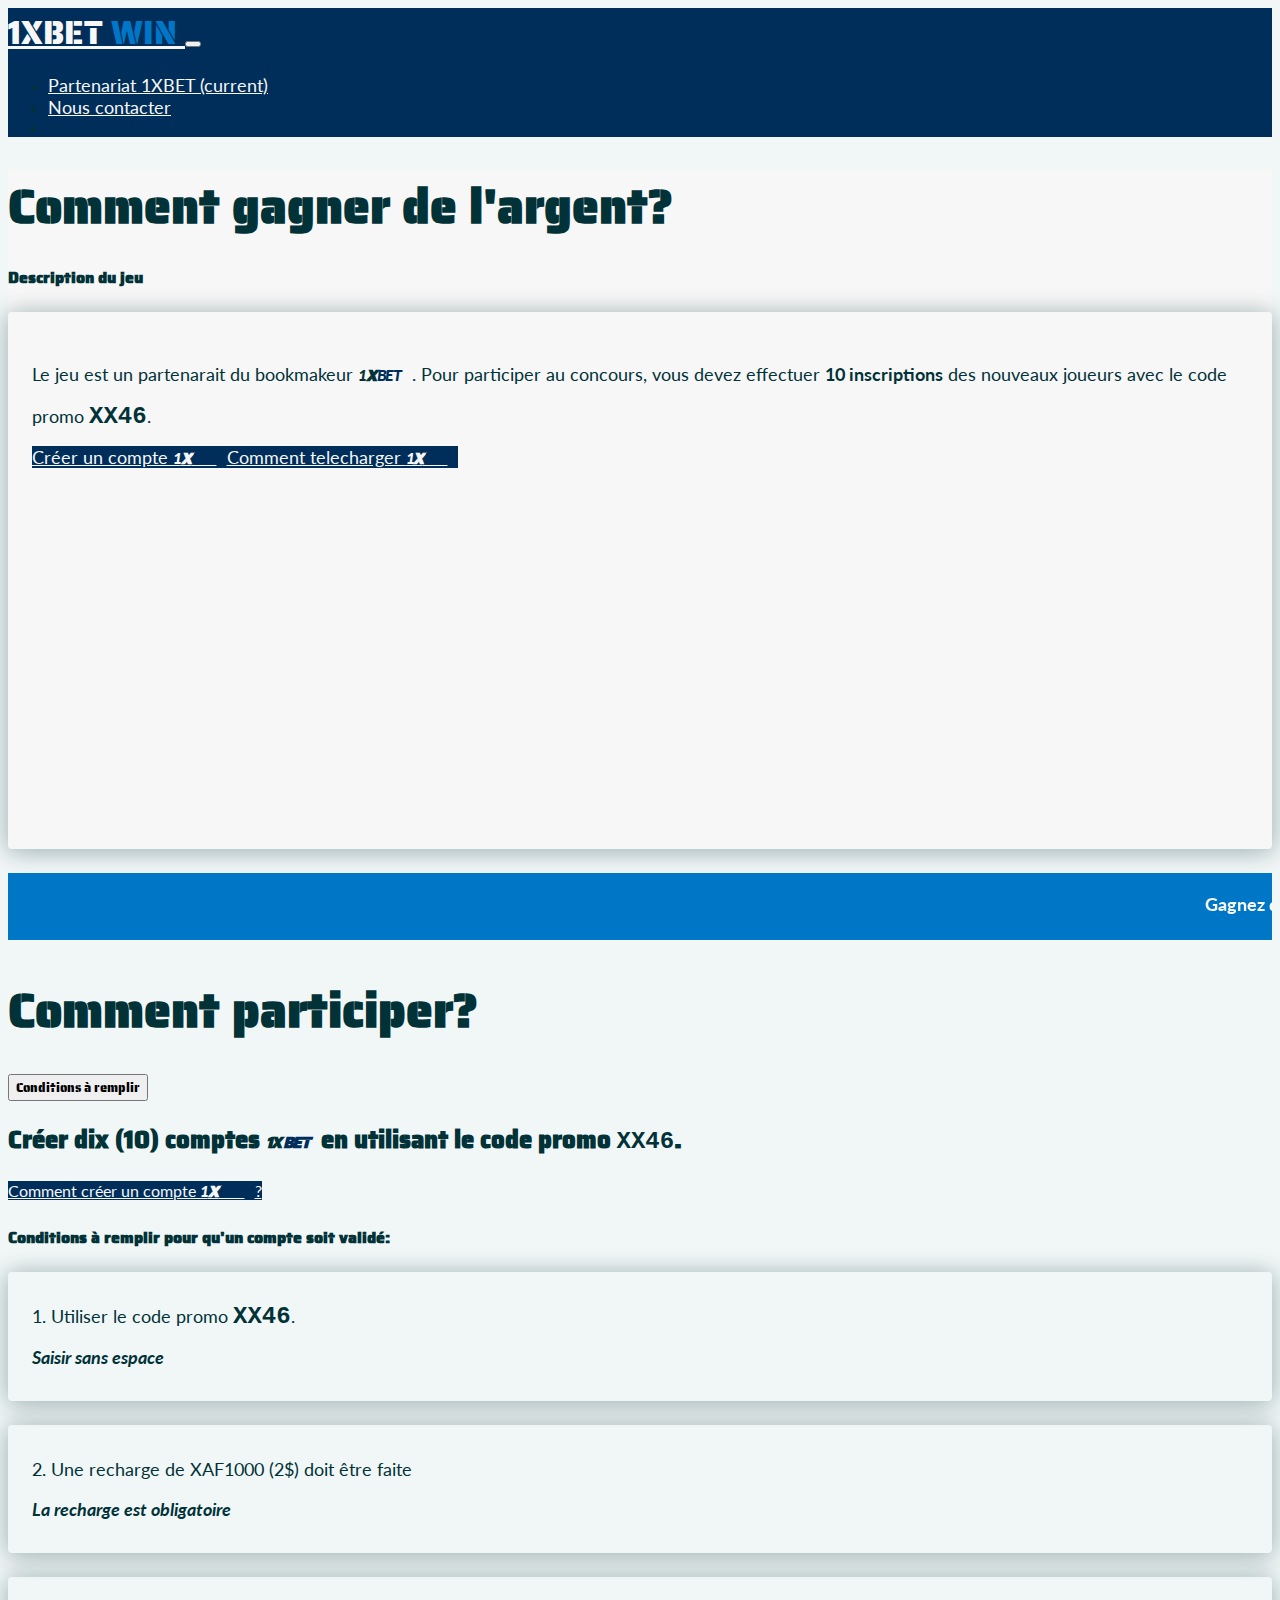
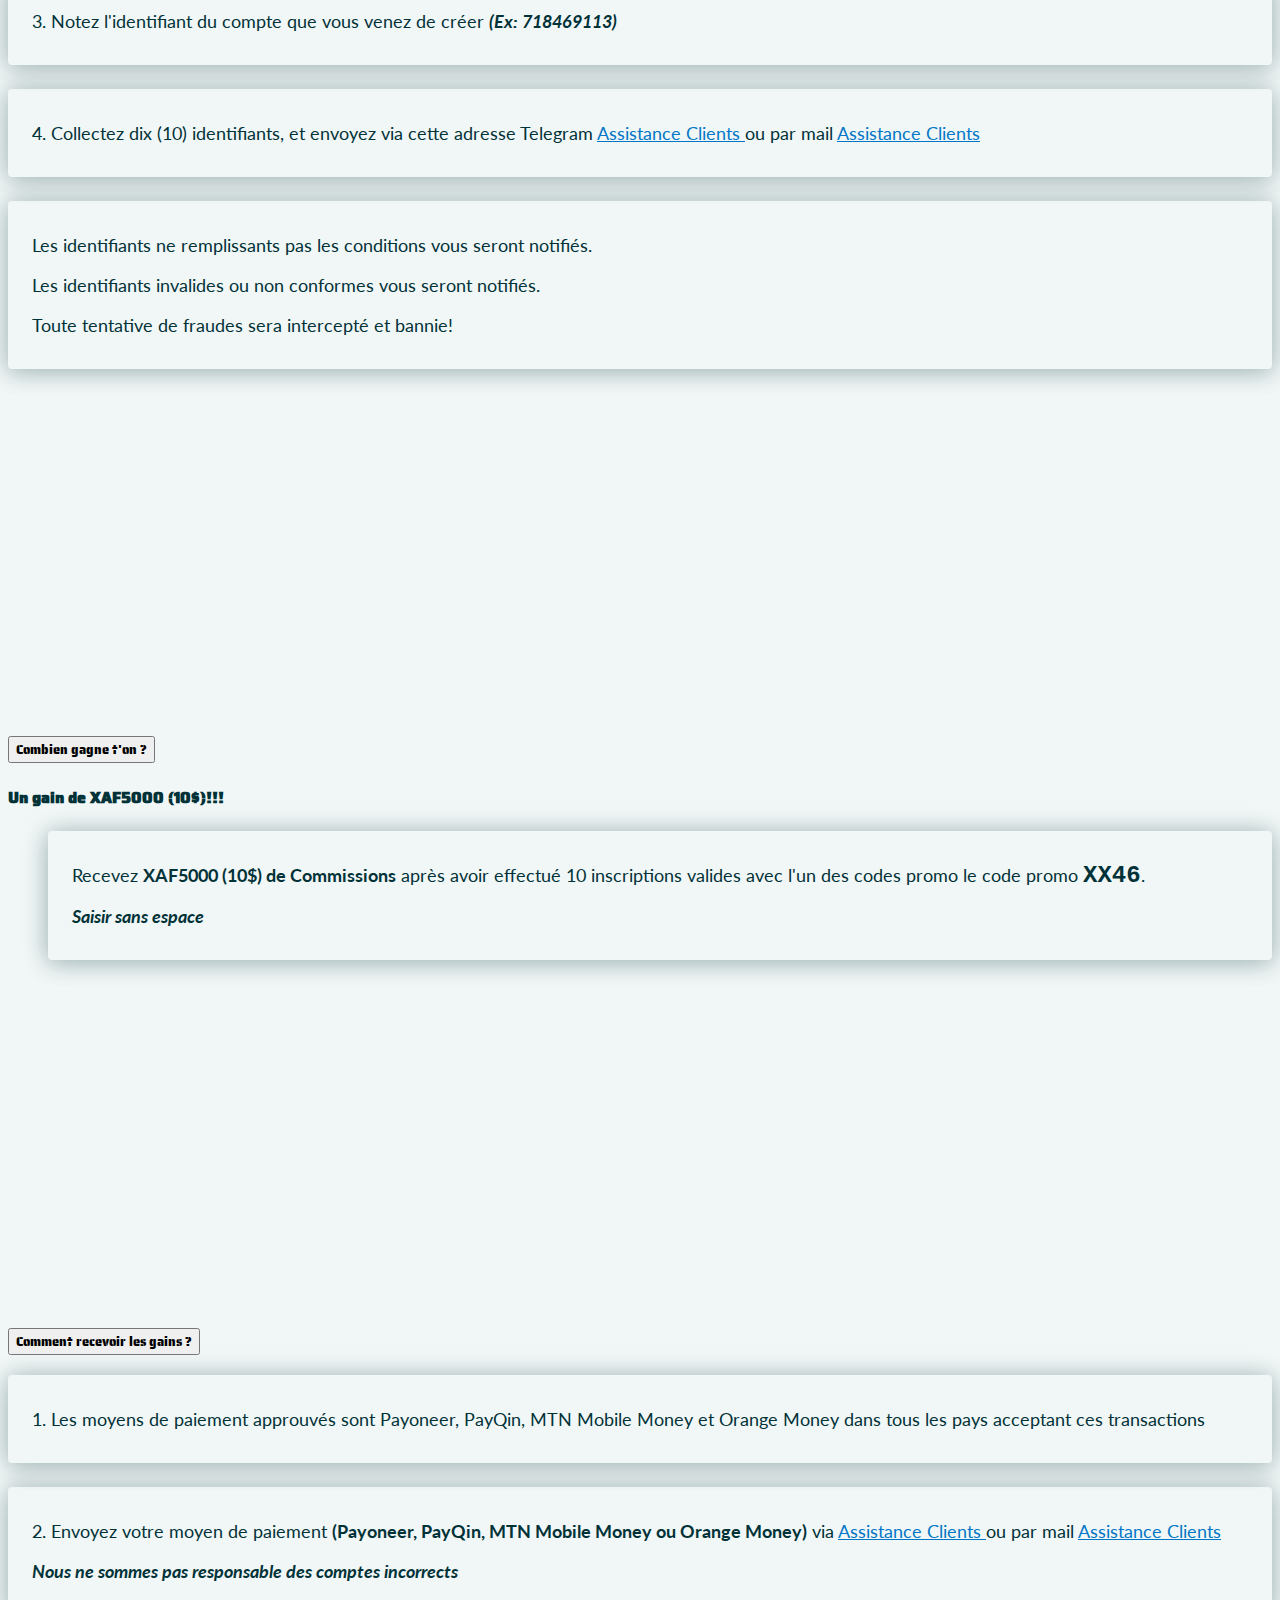
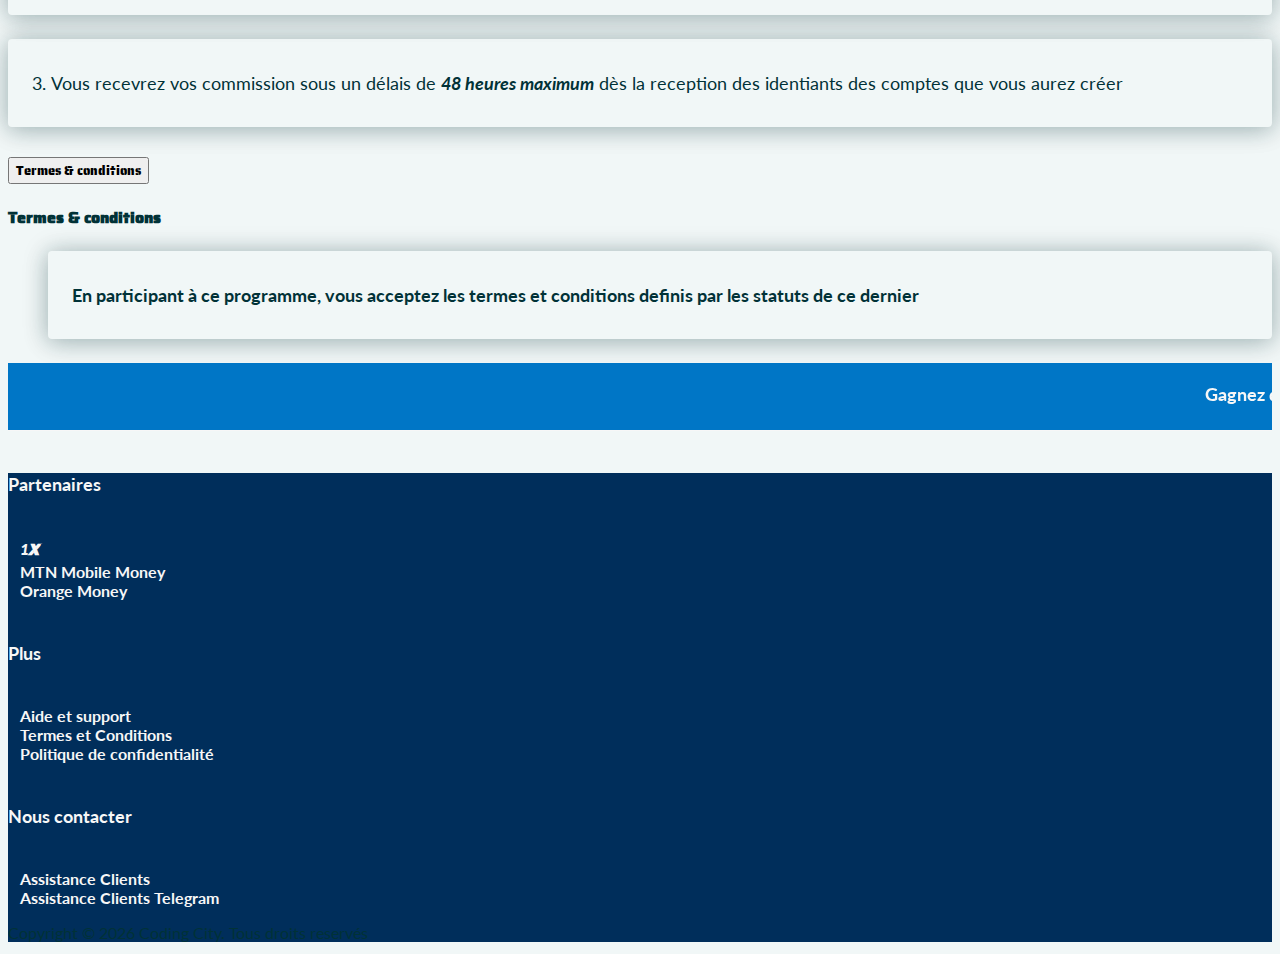
==== commit c844c34e: "Update index.html" ====
--- a/index.html
+++ b/index.html
@@ -142,7 +142,7 @@
                                             ></i
                                         ></a>
                                         <a
-                                            href="https://youtu.be/EqZHX2UQvHg"
+                                            href="https://youtu.be/bnLXvvyow3w"
                                             target="_blank"
                                             class="btn cc-btn-bet-primary mt-3"
                                         >
@@ -165,15 +165,7 @@
                                     </p>
                                 </div>
                                 <div class="col-md-6 col-sm-12">
-                                    <iframe
-                                        width="560"
-                                        height="315"
-                                        src="https://www.youtube.com/embed/HHEuaUzJqHI"
-                                        title="YouTube video player"
-                                        frameborder="0"
-                                        allow="accelerometer; autoplay; clipboard-write; encrypted-media; gyroscope; picture-in-picture"
-                                        allowfullscreen
-                                    ></iframe>
+                                   <iframe width="560" height="315" src="https://www.youtube.com/embed/bnLXvvyow3w" title="YouTube video player" frameborder="0" allow="accelerometer; autoplay; clipboard-write; encrypted-media; gyroscope; picture-in-picture; web-share" allowfullscreen></iframe>
                                 </div>
                             </div>
                         </div>
@@ -271,7 +263,7 @@
                                             </div>
                                             <div class="col-lg-3">
                                                 <a
-                                                    href="https://youtu.be/HHEuaUzJqHI"
+                                                    href="https://youtu.be/bnLXvvyow3w"
                                                     target="_blank"
                                                     class="btn cc-btn-bet-primary"
                                                 >
@@ -447,15 +439,7 @@
                                                 </ul>
                                             </div>
                                             <div class="col-md-6 col-sm-12">
-                                                <iframe
-                                                    width="560"
-                                                    height="315"
-                                                    src="https://www.youtube.com/embed/HHEuaUzJqHI"
-                                                    title="YouTube video player"
-                                                    frameborder="0"
-                                                    allow="accelerometer; autoplay; clipboard-write; encrypted-media; gyroscope; picture-in-picture"
-                                                    allowfullscreen
-                                                ></iframe>
+                                               <iframe width="560" height="315" src="https://www.youtube.com/embed/bnLXvvyow3w" title="YouTube video player" frameborder="0" allow="accelerometer; autoplay; clipboard-write; encrypted-media; gyroscope; picture-in-picture; web-share" allowfullscreen></iframe>
                                                 <!-- <img src="assets/img/1xbetpromo.jpg" alt="" class="img-fluid"> -->
                                             </div>
                                         </div>
@@ -525,15 +509,7 @@
                                                 </div>
                                                 <div class="col-md-6 col-sm-12">
                                                     <li class="">
-                                                        <iframe
-                                                            width="560"
-                                                            height="315"
-                                                            src="https://www.youtube.com/embed/HHEuaUzJqHI"
-                                                            title="YouTube video player"
-                                                            frameborder="0"
-                                                            allow="accelerometer; autoplay; clipboard-write; encrypted-media; gyroscope; picture-in-picture"
-                                                            allowfullscreen
-                                                        ></iframe>
+                                                        <iframe width="560" height="315" src="https://www.youtube.com/embed/bnLXvvyow3w" title="YouTube video player" frameborder="0" allow="accelerometer; autoplay; clipboard-write; encrypted-media; gyroscope; picture-in-picture; web-share" allowfullscreen></iframe>
 
                                                         <!-- <a href="https://youtu.be/j9X9l12OfdM" target="_blank" class="btn cc-btn-dark">Comment créer un compte <span
 														class="cc-1xbet"><em>1<span class="sairaStencil">X</span>
